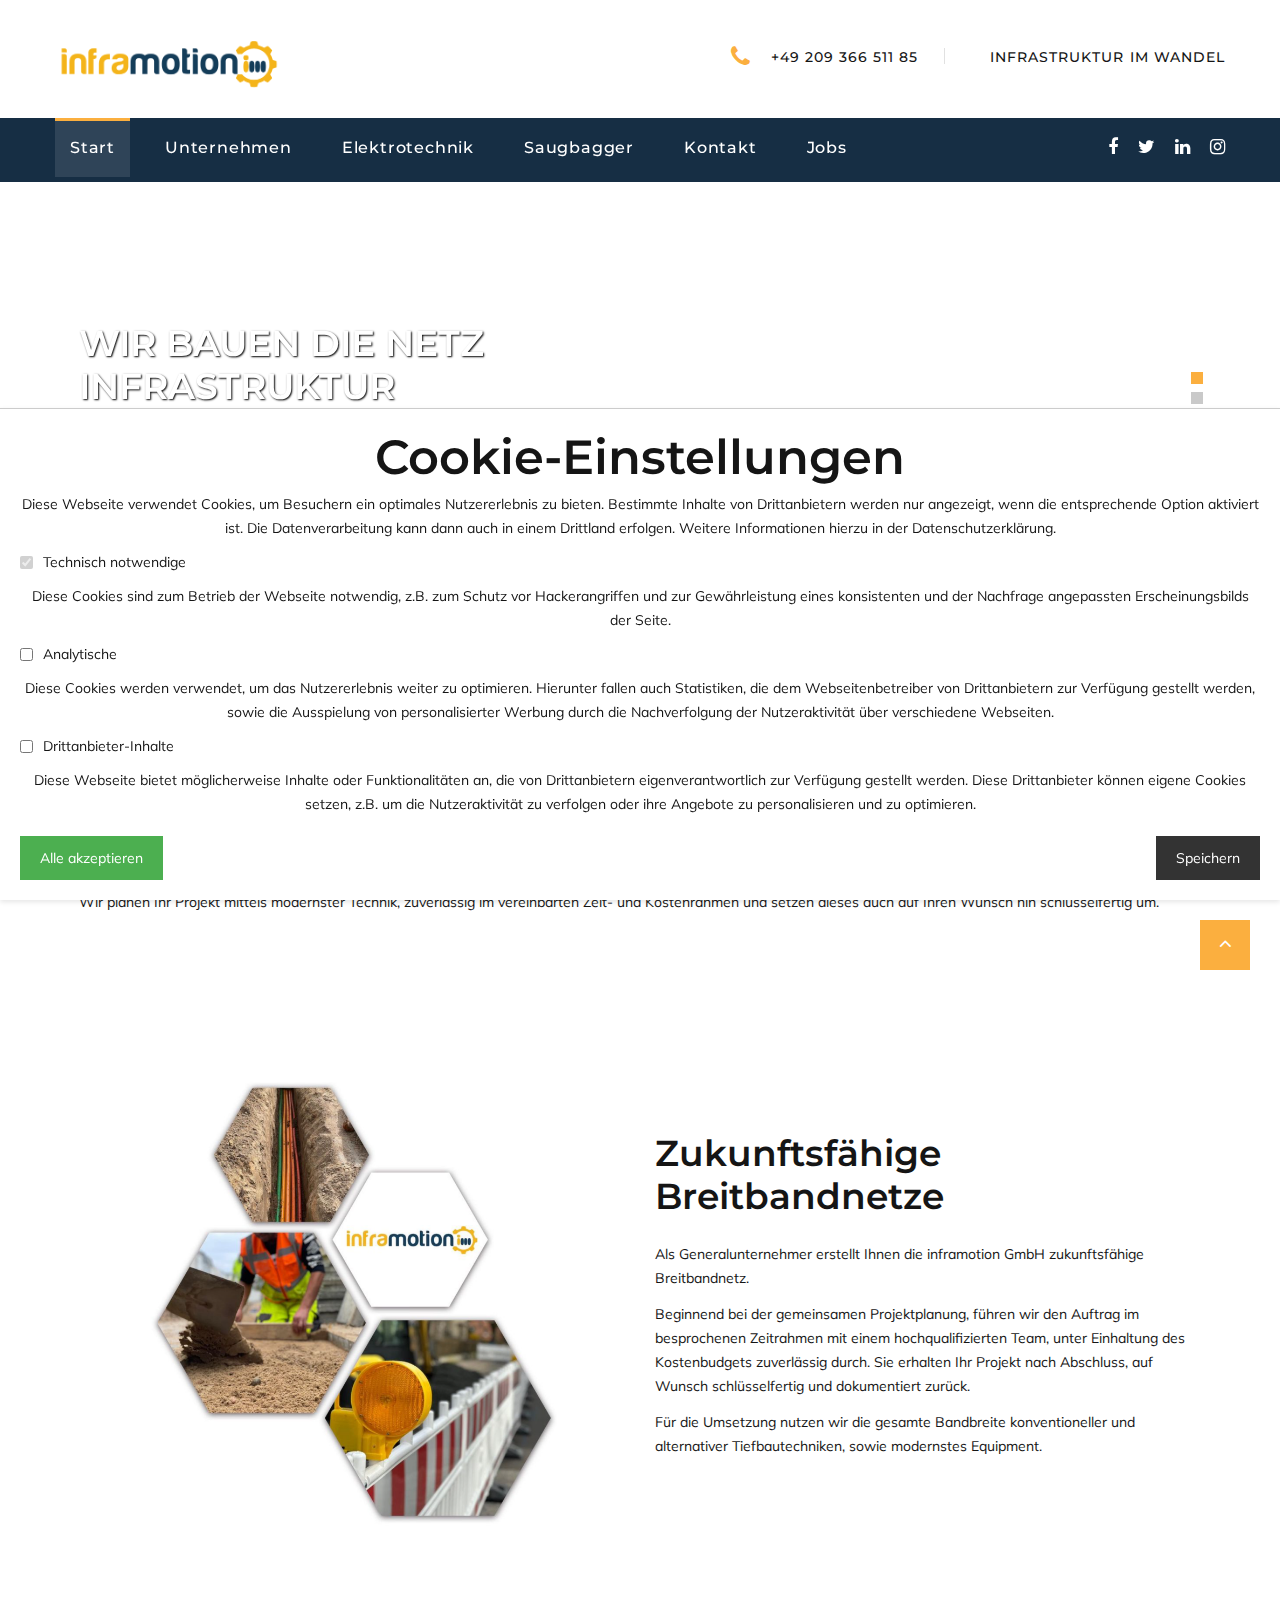
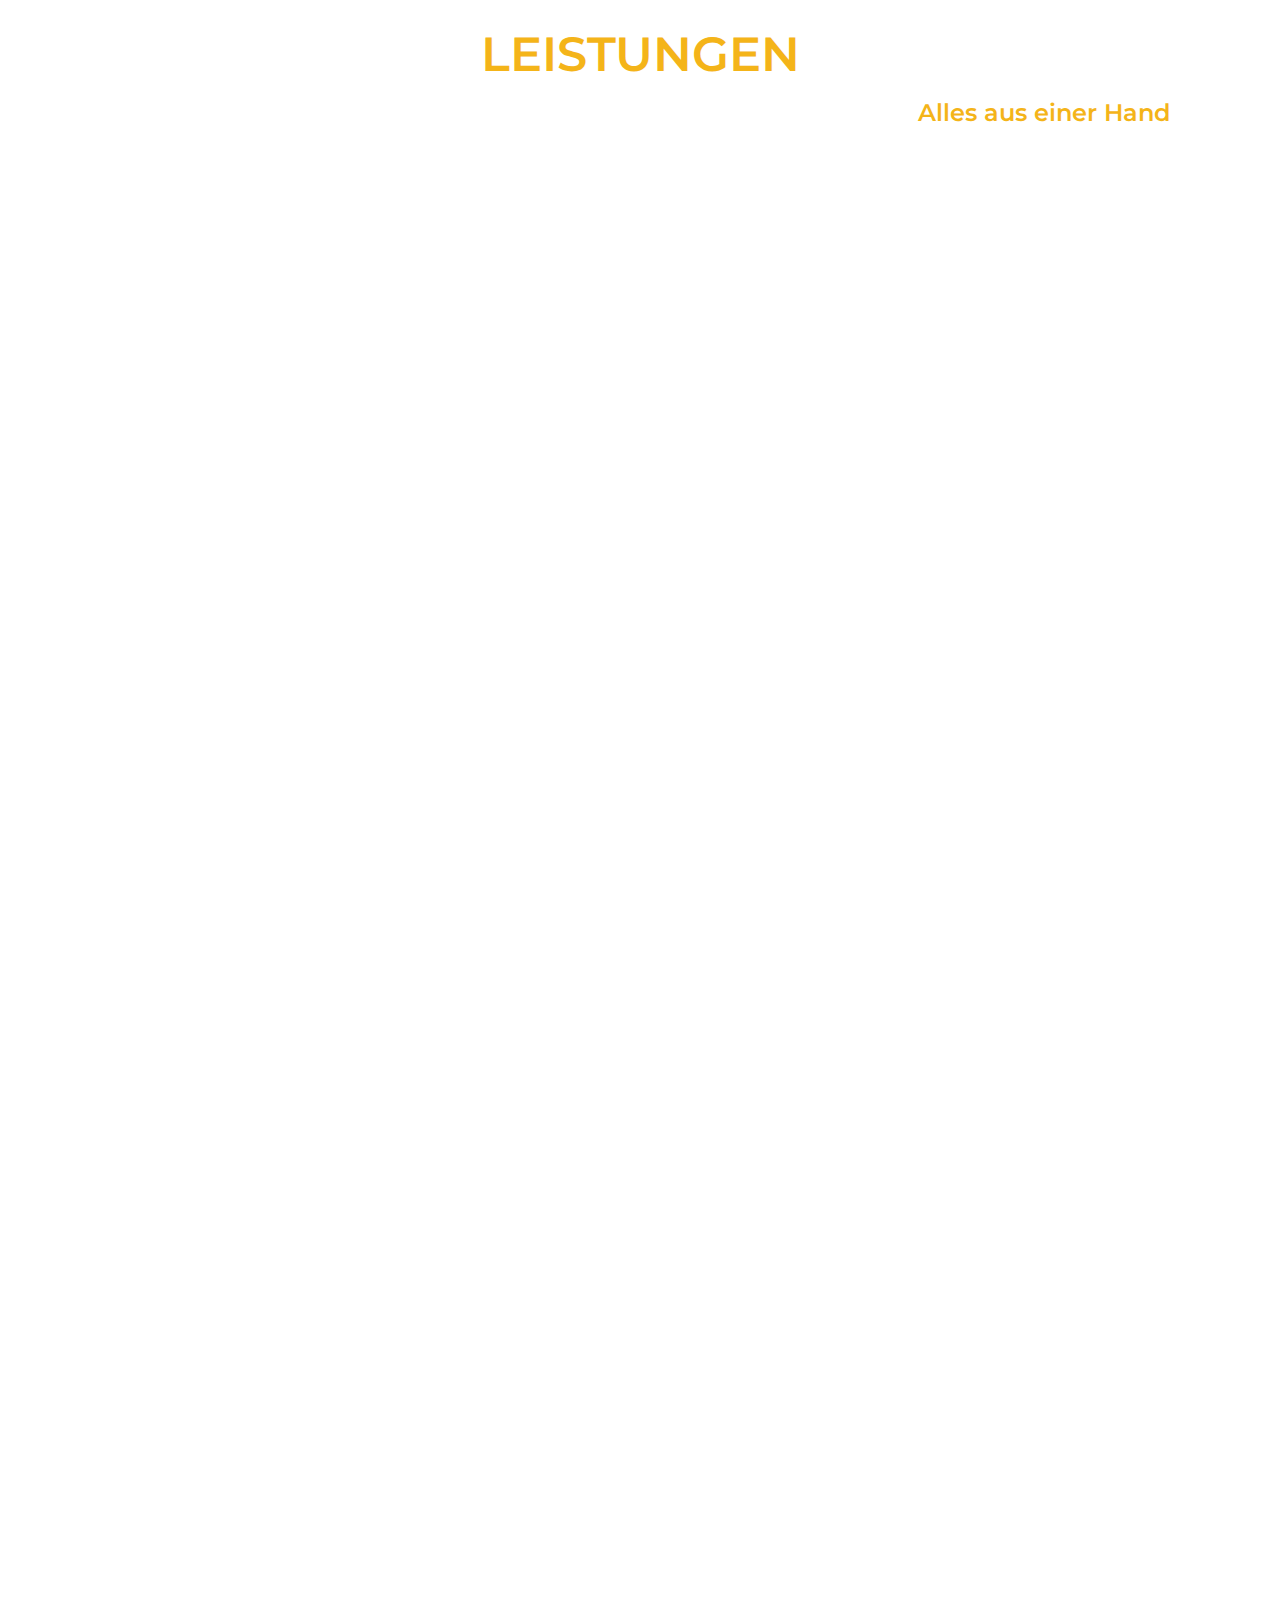
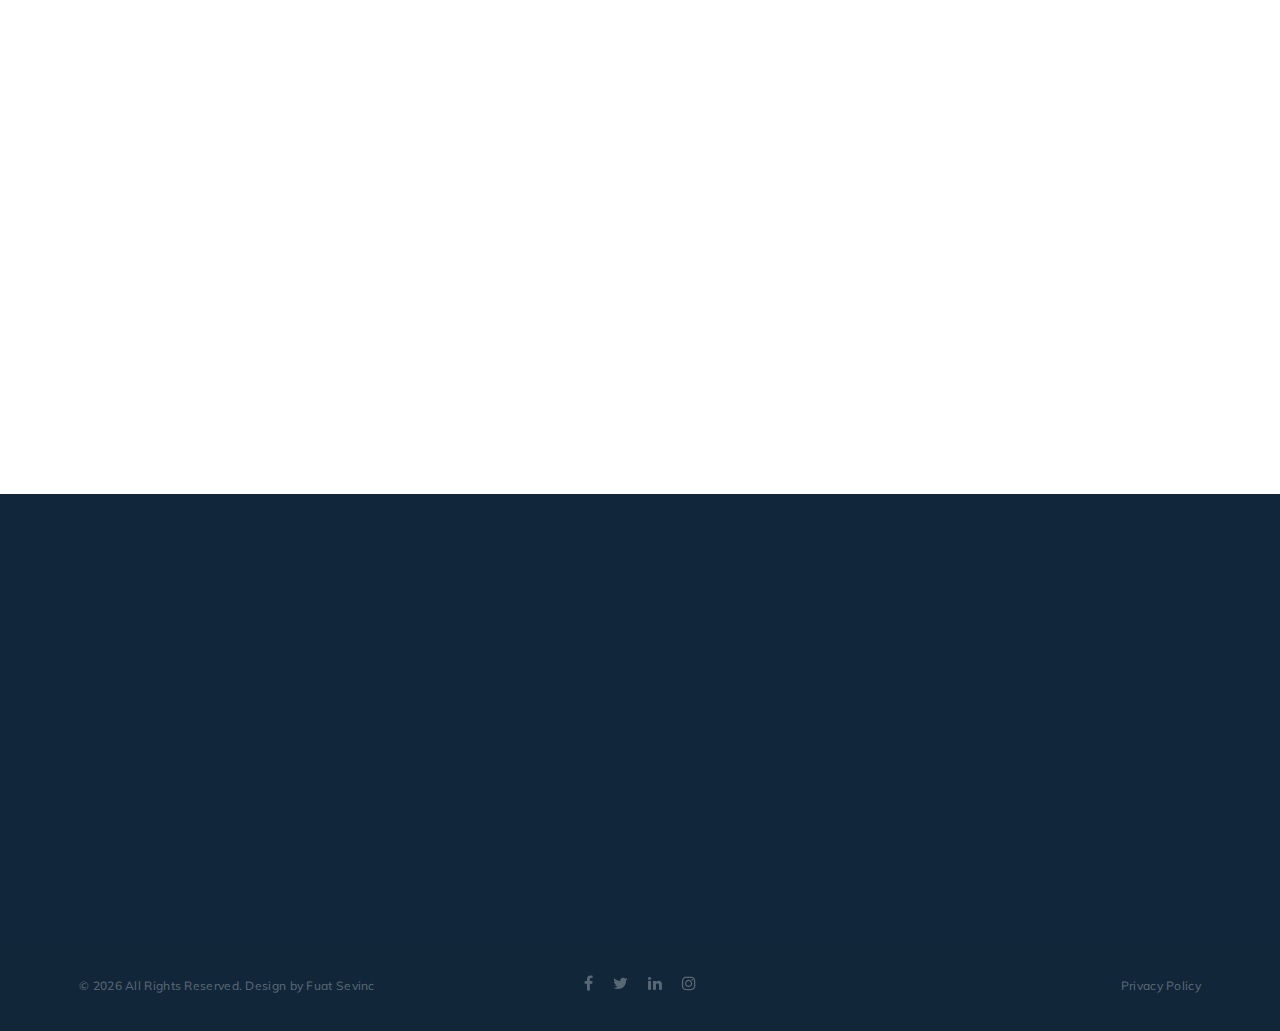
==== index.html @ e24a1086 "update" ====
<!DOCTYPE html>
<html class="wide wow-animation" lang="de">

<head>
  <title>Inframotion GmbH - Netz-Infrastruktur Projekte</title>
  <meta name="description" content="Die inframotion GmbH ist Ihr Generalunternehmer für bundesweite Netz-Infrastruktur Projekte. Wir bieten umfassende Turn-Key-Dienstleistungen an.">
  <meta name="format-detection" content="telephone=no">
  <meta name="viewport" content="width=device-width, height=device-height, initial-scale=1.0, maximum-scale=1.0, user-scalable=0">
  <meta http-equiv="X-UA-Compatible" content="IE=edge">
  <meta charset="utf-8">
  <link rel="icon" href="images/favicon.ico" type="image/x-icon">
  <!-- Stylesheets-->
  <link rel="stylesheet" type="text/css" href="//fonts.googleapis.com/css?family=Montserrat:400,500,600,700%7CPoppins:400%7CTeko:300,400">
  <link rel="stylesheet" href="css/bootstrap.css">
  <link rel="stylesheet" href="css/fonts.css">
  <link rel="stylesheet" href="css/style.css">
  <link rel="stylesheet" href="https://cdnjs.cloudflare.com/ajax/libs/animate.css/4.1.1/animate.min.css">
  <link rel="stylesheet" href="https://fonts.googleapis.com/css2?family=Mulish:wght@400;700&display=swap">
  <script src="https://code.jquery.com/jquery-3.6.0.min.js"></script>
  <script src="js/core.min.js"></script>
  <script src="js/script.js"></script>
  <link rel="canonical" href="https://www.inframotion.de">
  <style>
    body {
        font-family: 'Mulish', sans-serif;
    }

    .cookie-popup {
        position: fixed;
        bottom: 0;
        left: 0;
        right: 0;
        background: #fff;
        border-top: 1px solid #ccc;
        padding: 20px;
        box-shadow: 0 2px 5px rgba(0, 0, 0, 0.1);
        z-index: 1000;
    }

    .cookie-popup h2 {
        margin-top: 0;
    }

    .cookie-popup p {
        margin: 5px 0;
    }

    .cookie-popup label {
        display: flex;
        align-items: center;
        margin: 10px 0;
    }

    .cookie-popup label input {
        margin-right: 10px;
    }

    .cookie-popup .buttons {
        display: flex;
        justify-content: space-between;
        margin-top: 20px;
    }

    .cookie-popup button {
        padding: 10px 20px;
        border: none;
        background: #333;
        color: #fff;
        cursor: pointer;
    }

    .cookie-popup button.accept {
        background: #4CAF50;
    }
</style>

</head>

<body>
  <div class="preloader">
    <div class="preloader-body">
      <div class="cssload-container">
        <div class="cssload-speeding-wheel"></div>
      </div>
      <p>Loading...</p>
    </div>
  </div>
  <div class="page">
    <!-- Page Header-->
    <header class="section page-header">
      <!-- RD Navbar-->
      <div class="rd-navbar-wrap">
        <nav class="rd-navbar rd-navbar-corporate" data-layout="rd-navbar-fixed" data-sm-layout="rd-navbar-fixed" data-md-layout="rd-navbar-fixed" data-md-device-layout="rd-navbar-fixed" data-lg-layout="rd-navbar-static" data-lg-device-layout="rd-navbar-fixed" data-xl-layout="rd-navbar-static" data-xl-device-layout="rd-navbar-static" data-xxl-layout="rd-navbar-static" data-xxl-device-layout="rd-navbar-static" data-lg-stick-up-offset="46px" data-xl-stick-up-offset="46px" data-xxl-stick-up-offset="106px" data-lg-stick-up="true" data-xl-stick-up="true" data-xxl-stick-up="true">
          <div class="rd-navbar-collapse-toggle rd-navbar-fixed-element-1" data-rd-navbar-toggle=".rd-navbar-collapse"><span></span></div>
          <div class="rd-navbar-aside-outer">
            <div class="rd-navbar-aside">
              <!-- RD Navbar Panel-->
              <div class="rd-navbar-panel">
                <!-- RD Navbar Toggle-->
                <button class="rd-navbar-toggle" data-rd-navbar-toggle=".rd-navbar-nav-wrap"><span></span></button>
                <!-- RD Navbar Brand-->
                <div class="rd-navbar-brand">
                  <!--Brand--><a class="brand" href="index.html"><img src="images/inframotion_logo_4000_png.png" alt="Inframotion Logo" width="225" height="18"></a>
                </div>
              </div>
              <div class="rd-navbar-aside-right rd-navbar-collapse">
                <ul class="rd-navbar-corporate-contacts">
                  <li>
                    <div class="unit unit-spacing-xs">
                      <div class="unit-left"><span class="icon fa fa-phone"></span></div>
                      <div class="unit-body"><a class="link-phone" href="tel:+4920936651185">+49 209 366 511 85</a></div>
                    </div>
                  </li>
                  <li>
                    <div class="unit unit-spacing-xs">
                      <div class="unit-left"><span class="icon fa fa-fort"></span></div>
                      <div class="unit-body"><a class="link-phone" href="saugbagger.html">Infrastruktur im Wandel</a></div>
                    </div>
                  </li>
                </ul>
              </div>
            </div>
          </div>
          <div class="rd-navbar-main-outer">
            <div class="rd-navbar-main">
              <div class="rd-navbar-nav-wrap">
                <ul class="list-inline list-inline-md rd-navbar-corporate-list-social">
                  <li><a class="icon fa fa-facebook" target="_blank" href="https://www.facebook.com/profile.php?id=100091347528206"></a></li>
                  <li><a class="icon fa fa-twitter" target="_blank" href="https://twitter.com/GmbhInframotion"></a></li>
                  <li><a class="icon fa fa-linkedin" target="_blank" href="https://www.linkedin.com/company/100840375/admin/feed/posts/"></a></li>
                  <li><a class="icon fa fa-instagram" target="_blank" href="https://www.instagram.com/inframotiongmbh/"></a></li>
                </ul>
                <!-- RD Navbar Nav-->
                <ul class="rd-navbar-nav">
                  <li class="rd-nav-item active"><a class="rd-nav-link" href="index.html">Start</a></li>
                  <li class="rd-nav-item"><a class="rd-nav-link" href="about.html">Unternehmen</a></li>
                  <li class="rd-nav-item"><a class="rd-nav-link" href="elektrotechnik.html">Elektrotechnik</a></li>
                  <li class="rd-nav-item"><a class="rd-nav-link" href="saugbagger.html">Saugbagger</a></li>
                  <li class="rd-nav-item"><a class="rd-nav-link" href="kontakt.html">Kontakt</a></li>
                  <li class="rd-nav-item"><a class="rd-nav-link" href="jobs.html">Jobs</a></li>
                </ul>
              </div>
            </div>
          </div>
        </nav>
      </div>
    </header>

    <!-- Swiper-->
    <section class="section swiper-container swiper-slider swiper-slider-corporate swiper-pagination-style-2" data-loop="true" data-autoplay="5000" data-simulate-touch="true" data-nav="false" data-direction="vertical">
      <div class="swiper-wrapper text-left">
        <div class="swiper-slide context-dark">
          <video autoplay muted loop playsinline class="background-video">
            <source src="images/infra.mp4" type="video/mp4">
            Tarayıcınız video etiketini desteklemiyor.
          </video>
          <div class="swiper-slide-caption section-md">
            <div class="container">
              <div class="row">
                <div class="col-md-10">
                  <h3 class="text-uppercase" data-caption-animate="fadeInRight" data-caption-delay="0">WIR BAUEN DIE NETZ</h3>
                  <h3 class="text-uppercase" data-caption-animate="fadeInRight" data-caption-delay="0">INFRASTRUKTUR</h3>
                  <h3 class="text-uppercase" data-caption-animate="fadeInRight" data-caption-delay="0">DER ZUKUNFT</h3>
                  <h3 class="oh font-weight-light" data-caption-animate="slideInUp" data-caption-delay="100">
                    <span>von der Planung</span><span class="font-weight-bold"> bis zur Fertigstellung</span>
                  </h3>
                </div>
              </div>
            </div>
          </div>
        </div>
        <div class="swiper-slide context-dark" data-slide-bg="images/infraslide2.jpg">
          <div class="swiper-slide-caption section-md">
            <div class="container">
              <div class="row">
                <div class="col-md-10">
                  <h3 class="text-uppercase" data-caption-animate="fadeInRight" data-caption-delay="0">ZUKUNFTSFÄHIGE</h3>
                  <h3 class="text-uppercase" data-caption-animate="fadeInRight" data-caption-delay="0">BREITBANDNETZE</h3>
                  <h4 class="oh font-weight-light" data-caption-animate="slideInUp" data-caption-delay="100"><span>alles aus</span><span class="font-weight-bold"> einer Hand</span></h4>
                </div>
              </div>
            </div>
          </div>
        </div>
        <div class="swiper-slide context-dark" data-slide-bg="images/infraslide3.jpg">
          <div class="swiper-slide-caption section-md">
            <div class="container">
              <div class="row">
                <div class="col-md-10">
                  <h3 class="text-uppercase" data-caption-animate="fadeInRight" data-caption-delay="0">E MOBILITÄT</h3>
                  <h3 class="text-uppercase" data-caption-animate="fadeInRight" data-caption-delay="0">DER WEG IN DIE</h3>
                  <h3 class="text-uppercase" data-caption-animate="fadeInRight" data-caption-delay="0">"GRÜNE ZUKUNFT"</h3>
                  <h3 class="oh font-weight-light" data-caption-animate="slideInUp" data-caption-delay="100"><span>wir sind</span><span class="font-weight-bold"> auch dabei</span></h3>
                </div>
              </div>
            </div>
          </div>
        </div>
        <div class="swiper-slide context-dark" data-slide-bg="images/infraslide4.jpg">
          <div class="swiper-slide-caption section-md">
            <div class="container">
              <div class="row">
                <div class="col-md-10">
                  <h3 class="text-uppercase" data-caption-animate="fadeInRight" data-caption-delay="0">WIR BAUEN MIT</h3>
                  <h3 class="text-uppercase" data-caption-animate="fadeInRight" data-caption-delay="0">HERZ UND VERSTAND</h3>
                </div>
              </div>
            </div>
          </div>
        </div>
      </div>
      <!-- Swiper Pagination-->
      <div class="swiper-pagination"></div>
    </section>
    <br>

    
    <!-- Discover New Horizons-->
    <section class="section section-sm section-first bg-default text-md-left">
      <div class="container">
        <div class="oh-desktop">
          <center>
            <h2 class="animate__animated animate__fadeInRight" data-caption-delay="0">Willkommen bei inframotion GmbH</h2>
          </center>
          <p class="animate__animated animate__slideInUp" data-caption-delay="100">Die inframotion GmbH ist Ihr Generalunternehmer für bundesweite Netz-Infrastruktur Projekte. Als Partner von Energieversorgern, Netzprovidern, Industrieunternehmen und öffentlichen Auftraggebern bieten wir umfassende Turn-Key- Dienstleistungen an.</p>
          <p class="animate__animated animate__slideInUp" data-caption-delay="200">Wir planen Ihr Projekt mittels modernster Technik, zuverlässig im vereinbarten Zeit- und Kostenrahmen und setzen dieses auch auf Ihren Wunsch hin schlüsselfertig um.</p>
        </div>
      </div>
    </section>

    <div class="cookie-popup" id="cookiePopup">
      <h2>Cookie-Einstellungen</h2>
      <p>Diese Webseite verwendet Cookies, um Besuchern ein optimales Nutzererlebnis zu bieten. Bestimmte Inhalte von Drittanbietern werden nur angezeigt, wenn die entsprechende Option aktiviert ist. Die Datenverarbeitung kann dann auch in einem Drittland erfolgen. Weitere Informationen hierzu in der Datenschutzerklärung.</p>
      <label>
          <input type="checkbox" id="necessaryCookies" checked disabled>
          Technisch notwendige
      </label>
      <p>Diese Cookies sind zum Betrieb der Webseite notwendig, z.B. zum Schutz vor Hackerangriffen und zur Gewährleistung eines konsistenten und der Nachfrage angepassten Erscheinungsbilds der Seite.</p>
      <label>
          <input type="checkbox" id="analyticalCookies">
          Analytische
      </label>
      <p>Diese Cookies werden verwendet, um das Nutzererlebnis weiter zu optimieren. Hierunter fallen auch Statistiken, die dem Webseitenbetreiber von Drittanbietern zur Verfügung gestellt werden, sowie die Ausspielung von personalisierter Werbung durch die Nachverfolgung der Nutzeraktivität über verschiedene Webseiten.</p>
      <label>
          <input type="checkbox" id="thirdPartyCookies">
          Drittanbieter-Inhalte
      </label>
      <p>Diese Webseite bietet möglicherweise Inhalte oder Funktionalitäten an, die von Drittanbietern eigenverantwortlich zur Verfügung gestellt werden. Diese Drittanbieter können eigene Cookies setzen, z.B. um die Nutzeraktivität zu verfolgen oder ihre Angebote zu personalisieren und zu optimieren.</p>
      <div class="buttons">
          <button class="accept" onclick="acceptCookies()">Alle akzeptieren</button>
          <button onclick="saveSettings()">Speichern</button>
      </div>
  </div>

  <script>
      function acceptCookies() {
          document.getElementById('analyticalCookies').checked = true;
          document.getElementById('thirdPartyCookies').checked = true;
          saveSettings();
      }

      function saveSettings() {
          const analytical = document.getElementById('analyticalCookies').checked;
          const thirdParty = document.getElementById('thirdPartyCookies').checked;

          localStorage.setItem('cookieSettings', JSON.stringify({ analytical, thirdParty }));

          document.getElementById('cookiePopup').style.display = 'none';
      }

      window.onload = function () {
          const settings = JSON.parse(localStorage.getItem('cookieSettings'));
          if (settings) {
              if (settings.analytical) document.getElementById('analyticalCookies').checked = true;
              if (settings.thirdParty) document.getElementById('thirdPartyCookies').checked = true;
              document.getElementById('cookiePopup').style.display = 'none';
          }
      }
  </script>
    <!-- JavaScript for animations -->
    <script>
      $(document).ready(function() {
        $('[data-caption-delay]').each(function() {
          var $this = $(this);
          var delay = $this.data('caption-delay');
          setTimeout(function() {
            $this.addClass('animate__animated ' + $this.data('animation'));
          }, delay);
        });
      });
    </script>

    <!-- Why choose us-->
    <section class="section section-sm section-first bg-default text-md-left">
      <div class="container">
        <div class="row row-50 justify-content-center align-items-xl-center">
          <div class="col-md-10 col-lg-5 col-xl-6">
            <img src="images/infraaltigen.jpg" alt="Zukunftsfähige Breitbandnetze" width="640" height="640" class="img-fluid" data-caption-animate="fadeInRight" data-caption-delay="0">
          </div>
          <div class="col-md-10 col-lg-7 col-xl-6">
            <h3 class="animate__animated animate__fadeInRight" data-caption-delay="0">Zukunftsfähige Breitbandnetze</h3>
            <!-- Bootstrap tabs-->
            <div class="tabs-custom tabs-horizontal tabs-line" id="tabs-4">
              <!-- Tab panes-->
              <div class="tab-content">
                <div class="tab-pane fade show active" id="tabs-4-1">
                  <p class="animate__animated animate__slideInUp" data-caption-delay="100">Als Generalunternehmer erstellt Ihnen die inframotion GmbH zukunftsfähige Breitbandnetz.</p>
                  <p class="animate__animated animate__slideInUp" data-caption-delay="100">Beginnend bei der gemeinsamen Projektplanung, führen wir den Auftrag im besprochenen Zeitrahmen mit einem hochqualifizierten Team, unter Einhaltung des Kostenbudgets zuverlässig durch. Sie erhalten Ihr Projekt nach Abschluss, auf Wunsch schlüsselfertig und dokumentiert zurück.</p>
                  <p class="animate__animated animate__slideInUp" data-caption-delay="100">Für die Umsetzung nutzen wir die gesamte Bandbreite konventioneller und alternativer Tiefbautechniken, sowie modernstes Equipment.</p>
                </div>
              </div>
            </div>
          </div>
        </div>
      </div>
    </section>

    <section class="leistungen-section animate__animated animate__fadeInRight">
      <div class="container">
        <h2 class="animate__animated animate__fadeInRight" data-caption-delay="0" style="color: #F4B419;">LEISTUNGEN</h2>
        <div class="col">
          <div class="p-3 bg-light text-md-right">
            <h4 style="color: #F4B419;" class="animate__animated animate__fadeInRight" data-caption-delay="0">Alles aus einer Hand</h4>
          </div>
        </div>
        <div class="leistungen-grid">
          <div class="leistungen-item" style="background-image: url('images/ofis2.jpg');">
            <div class="overlay">
              <h2 style="color: aliceblue;">Projektierung und Planung</h2>
              <p>Jedem erfolgreichen Projekt liegt eine sorgfältige und realistische Planung zu Grunde. Auf Wunsch erstellen wir diese für Sie und begleiten im Anschluss die Ausführung.</p>
            </div>
          </div>
          <div class="leistungen-item" style="background-image: url('images/inframotion_tiefbau.jpg');">
            <div class="overlay">
              <h2 style="color: aliceblue;">Tiefbau</h2>
              <p>Für die Umsetzung nutzen wir die gesamte Bandbreite konventioneller, alternativer Tiefbautechniken und verwenden modernstes Equipment.</p>
            </div>
          </div>
          <div class="leistungen-item" style="background-image: url('images/inframotion_baumontage.jpg');">
            <div class="overlay">
              <h2 style="color: aliceblue;">Montage</h2>
              <p>Wir bieten Ihnen das gesamte Spektrum der Glasfaser- und Elektromontage über alle Netzebenen an.</p>
            </div>
          </div>
          <div class="leistungen-item" style="background-image: url('images/ofis.jpg');">
            <div class="overlay">
              <h2 style="color: aliceblue;">Dokumentation</h2>
              <p>Wir betreuen unsere Auftraggeber allumfassend, von der Projektierung bis hin zur Bauausführung und Dokumentation.</p>
            </div>
          </div>
          <div class="leistungen-item" style="background-image: url('images/inframotion_eteknik.jpg');">
            <div class="overlay">
              <h2 style="color: aliceblue;">e-Technik</h2>
              <p>Wir sind Ihr Partner für innovative Lösungen in der Elektrotechnik.</p>
            </div>
          </div>
          <div class="leistungen-item" style="background-image: url('images/inframotion_Sauger.jpg');">
            <div class="overlay">
              <h2 style="color: aliceblue;">Saugbagger</h2>
              <p>Wir arbeiten mit Saugbaggern, die moderne Techniken einsetzen, um die Umwelt zu schützen und Bäume zu erhalten.</p>
            </div>
          </div>
        </div>
      </div>
    </section>

    <!-- Page Footer-->
    <footer class="section footer-corporate context-dark">
      <div class="footer-corporate-inset">
        <div class="container">
          <div class="row row-40 justify-content-lg-between">
            <div class="col-sm-6 col-md-12 col-lg-3 col-xl-4">
              <div class="oh-desktop">
                <div class="wow slideInRight" data-wow-delay="0s">
                  <a class="brand" href="index.html"><img src="images/inframotion_logo_4000_png.png" alt="Inframotion Logo" width="225" height="18"></a>
                  <h6 class="text-spacing-100 text-uppercase">Kontaktieren Sie uns</h6>
                  <ul class="footer-contacts d-inline-block d-sm-block">
                    <li>
                      <div class="unit">
                        <div class="unit-left"><span class="icon fa fa-phone"></span></div>
                        <div class="unit-body"><a class="link-phone" href="tel:+4920936651185">+49 209 366 511 85</a></div>
                      </div>
                    </li>
                    <li>
                      <div class="unit">
                        <div class="unit-left"><span class="icon fa fa-envelope"></span></div>
                        <div class="unit-body"><a class="link-email" href="mailto:info@inframotion.de">info@inframotion.de</a></div>
                      </div>
                    </li>
                    <li>
                      <div class="unit">
                        <div class="unit-left"><span class="icon fa fa-location-arrow"></span></div>
                        <div class="unit-body"><a class="link-location" target="_blank" href="https://maps.google.com/?q=Munscheidstr.+14+45886+Gelsenkirchen">Munscheidstr. 14 45886 Gelsenkirchen</a></div>
                      </div>
                    </li>
                  </ul>
                </div>
              </div>
            </div>
            <div class="col-sm-11 col-md-7 col-lg-5 col-xl-4">
              <div class="oh-desktop">
                <div class="wow slideInLeft" data-wow-delay="0s">
                  <h6 class="text-spacing-100 text-uppercase"></h6>
                  <ul class="row-6 list-0 list-marked list-marked-md list-marked-secondary list-custom-2">
                    <li><a href="index.html">Start</a></li>
                    <br>
                    <li><a href="about.html">Unternehmen</a></li>
                    <br>
                    <li><a href="elektrotechnik.html">Elektrotechnik</a></li>
                    <br>
                    <li><a href="saugbagger.html">Saugbagger</a></li>
                    <br>
                    <li><a href="kontakt.html">Kontakt</a></li>
                    <br>
                    <li><a href="impressum.html">Impressum</a></li>
                    <br>
                    <li><a href="datenschutz.html">Datenschutz</a></li>
                    <br>
                    <li><a href="jobs.html">Jobs</a></li>
                    <br>
                  </ul>
                </div>
              </div>
            </div>
            <div class="col-sm-6 col-md-5 col-lg-3 col-xl-4">
              <div class="oh-desktop">
                <div class="wow slideInDown" data-wow-delay="0s">
                  
                  

                  
                  
                  

                  <!-- Post Minimal 2-->
                  <article class="post post-minimal-2">
                    <p class="post-minimal-2-title"><a href="#" style="color: aliceblue;">Ausbau der Fernwärme <br><br>Inframotion breitet sich für die Mammut Projekte vor. </a></p>
                    <div class="post-minimal-2-time">
                      <time datetime="2021-12-04">Dezember 04, 2023</time>
                    </div>
                  </article><br>
                  <!-- Post Minimal 2-->
                  <article class="post post-minimal-2">
                    <p class="post-minimal-2-title"><a href="#" style="color: aliceblue;">Straßenbeleuchtung <br><br>Wir erneuern die Straßenbeleuchtungen <br>in HL Lübeck.  </a></p>
                    <div class="post-minimal-2-time">
                      <time datetime="2019-04-06">April 02, 2024</time>
                    </div>
                  </article>
                </div>
              </div>
            </div>
          </div>
        </div>
      </div>
      <div class="footer-corporate-bottom-panel">
        <div class="container">
          <div class="row justify-content-xl-space-between row-10 align-items-md-center">
            <div class="col-sm-6 col-md-4 text-sm-right text-md-center">
              <div>
                <ul class="list-inline list-inline-sm footer-social-list-2">
                  <li><a class="icon fa fa-facebook" target="_blank" href="https://www.facebook.com/profile.php?id=100091347528206"></a></li>
                  <li><a class="icon fa fa-twitter" target="_blank" href="https://twitter.com/GmbhInframotion"></a></li>
                  <li><a class="icon fa fa-linkedin" target="_blank" href="https://www.linkedin.com/company/100840375/admin/feed/posts/"></a></li>
                  <li><a class="icon fa fa-instagram" target="_blank" href="https://www.instagram.com/inframotiongmbh/"></a></li>
                </ul>
              </div>
            </div>
            <div class="col-sm-6 col-md-4 order-sm-first">
              <!-- Rights-->
              <p class="rights"><span>&copy;&nbsp;</span><span class="copyright-year"></span><span>&nbsp;</span>All Rights Reserved. Design by <a href="https://www.fuatsevinc.com">Fuat Sevinc</a></p>
            </div>
            <div class="col-sm-6 col-md-4 text-md-right">
              <p class="rights"><a href="#">Privacy Policy</a></p>
            </div>
          </div>
        </div>
      </div>
    </footer>
  </div>
  <!-- Global Mailform Output-->
  <div class="snackbars" id="form-output-global"></div>
  <!-- Javascript-->
  <script src="js/core.min.js"></script>
  <script src="js/script.js"></script>
  <script>
    document.addEventListener('DOMContentLoaded', function () {
      const items = document.querySelectorAll('.leistungen-item');
      const observerOptions = {
        root: null,
        rootMargin: '0px',
        threshold: 0.1
      };

      const observer = new IntersectionObserver((entries, observer) => {
        entries.forEach(entry => {
          if (entry.isIntersecting) {
            entry.target.classList.add(entry.target.dataset.animation);
            observer.unobserve(entry.target);
          }
        });
      }, observerOptions);

      items.forEach((item, index) => {
        if (index % 2 === 0) {
          item.dataset.animation = 'animate-left';
          item.style.transform = 'translateX(-50px)';
        } else {
          item.dataset.animation = 'animate-right';
          item.style.transform = 'translateX(50px)';
        }
        observer.observe(item);
      });
    });
  </script>
</body>

</html>
---- css/fonts.css ----
/*
*
* Fonts
*//*
*
* Font Awesome Icons 4.7.0
* --------------------------------------------------
*/@font-face {	font-family: 'FontAwesome';	src: url("../fonts/fontawesome-webfont.eot?v=4.7.0");	src: url("../fonts/fontawesome-webfont.eot?#iefix&v=4.7.0") format("embedded-opentype"), url("../fonts/fontawesome-webfont.woff2?v=4.7.0") format("woff2"), url("../fonts/fontawesome-webfont.woff?v=4.7.0") format("woff"), url("../fonts/fontawesome-webfont.ttf?v=4.7.0") format("truetype"), url("../fonts/fontawesome-webfont.svg?v=4.7.0#fontawesomeregular") format("svg");	font-weight: normal;	font-style: normal;}.fa {	display: inline-block;	font-family: 'FontAwesome';	font-size: inherit;	text-rendering: auto;	-webkit-font-smoothing: antialiased;	-moz-osx-font-smoothing: grayscale;}[class*='fa-']:before {	font-weight: 400;	font-family: 'FontAwesome';}/* makes the font 33% larger relative to the icon container */.fa-lg {	font-size: 1.33333333em;	line-height: 0.75em;	vertical-align: -15%;}.fa-2x {	font-size: 2em;}.fa-3x {	font-size: 3em;}.fa-4x {	font-size: 4em;}.fa-5x {	font-size: 5em;}.fa-fw {	width: 1.28571429em;	text-align: center;}.fa-ul {	padding-left: 0;	margin-left: 2.14285714em;	list-style-type: none;}.fa-ul > li {	position: relative;}.fa-li {	position: absolute;	left: -2.14285714em;	width: 2.14285714em;	top: 0.14285714em;	text-align: center;}.fa-li.fa-lg {	left: -1.85714286em;}.fa-border {	padding: .2em .25em .15em;	border: solid 0.08em #eeeeee;	border-radius: .1em;}.fa-pull-left {	float: left;}.fa-pull-right {	float: right;}.fa.fa-pull-left {	margin-right: .3em;}.fa.fa-pull-right {	margin-left: .3em;}/* Deprecated as of 4.4.0 */.pull-right {	float: right;}.pull-left {	float: left;}.fa.pull-left {	margin-right: .3em;}.fa.pull-right {	margin-left: .3em;}.fa-spin {	-webkit-animation: fa-spin 2s infinite linear;	animation: fa-spin 2s infinite linear;}.fa-pulse {	-webkit-animation: fa-spin 1s infinite steps(8);	animation: fa-spin 1s infinite steps(8);}@-webkit-keyframes fa-spin {	0% {		-webkit-transform: rotate(0deg);		transform: rotate(0deg);	}	100% {		-webkit-transform: rotate(359deg);		transform: rotate(359deg);	}}@keyframes fa-spin {	0% {		-webkit-transform: rotate(0deg);		transform: rotate(0deg);	}	100% {		-webkit-transform: rotate(359deg);		transform: rotate(359deg);	}}.fa-rotate-90 {	-ms-filter: "progid:DXImageTransform.Microsoft.BasicImage(rotation=1)";	-webkit-transform: rotate(90deg);	-ms-transform: rotate(90deg);	transform: rotate(90deg);}.fa-rotate-180 {	-ms-filter: "progid:DXImageTransform.Microsoft.BasicImage(rotation=2)";	-webkit-transform: rotate(180deg);	-ms-transform: rotate(180deg);	transform: rotate(180deg);}.fa-rotate-270 {	-ms-filter: "progid:DXImageTransform.Microsoft.BasicImage(rotation=3)";	-webkit-transform: rotate(270deg);	-ms-transform: rotate(270deg);	transform: rotate(270deg);}.fa-flip-horizontal {	-ms-filter: "progid:DXImageTransform.Microsoft.BasicImage(rotation=0, mirror=1)";	-webkit-transform: scale(-1, 1);	-ms-transform: scale(-1, 1);	transform: scale(-1, 1);}.fa-flip-vertical {	-ms-filter: "progid:DXImageTransform.Microsoft.BasicImage(rotation=2, mirror=1)";	-webkit-transform: scale(1, -1);	-ms-transform: scale(1, -1);	transform: scale(1, -1);}:root .fa-rotate-90,:root .fa-rotate-180,:root .fa-rotate-270,:root .fa-flip-horizontal,:root .fa-flip-vertical {	filter: none;}.fa-stack {	position: relative;	display: inline-block;	width: 2em;	height: 2em;	line-height: 2em;	vertical-align: middle;}.fa-stack-1x,.fa-stack-2x {	position: absolute;	left: 0;	width: 100%;	text-align: center;}.fa-stack-1x {	line-height: inherit;}.fa-stack-2x {	font-size: 2em;}.fa-inverse {	color: #ffffff;}/* Font Awesome uses the Unicode Private Use Area (PUA) to ensure screen
   readers do not read off random characters that represent icons */.fa-glass:before {	content: "\f000";}.fa-music:before {	content: "\f001";}.fa-search:before {	content: "\f002";}.fa-envelope-o:before {	content: "\f003";}.fa-heart:before {	content: "\f004";}.fa-star:before {	content: "\f005";}.fa-star-o:before {	content: "\f006";}.fa-user:before {	content: "\f007";}.fa-film:before {	content: "\f008";}.fa-th-large:before {	content: "\f009";}.fa-th:before {	content: "\f00a";}.fa-th-list:before {	content: "\f00b";}.fa-check:before {	content: "\f00c";}.fa-remove:before,.fa-close:before,.fa-times:before {	content: "\f00d";}.fa-search-plus:before {	content: "\f00e";}.fa-search-minus:before {	content: "\f010";}.fa-power-off:before {	content: "\f011";}.fa-signal:before {	content: "\f012";}.fa-gear:before,.fa-cog:before {	content: "\f013";}.fa-trash-o:before {	content: "\f014";}.fa-home:before {	content: "\f015";}.fa-file-o:before {	content: "\f016";}.fa-clock-o:before {	content: "\f017";}.fa-road:before {	content: "\f018";}.fa-download:before {	content: "\f019";}.fa-arrow-circle-o-down:before {	content: "\f01a";}.fa-arrow-circle-o-up:before {	content: "\f01b";}.fa-inbox:before {	content: "\f01c";}.fa-play-circle-o:before {	content: "\f01d";}.fa-rotate-right:before,.fa-repeat:before {	content: "\f01e";}.fa-refresh:before {	content: "\f021";}.fa-list-alt:before {	content: "\f022";}.fa-lock:before {	content: "\f023";}.fa-flag:before {	content: "\f024";}.fa-headphones:before {	content: "\f025";}.fa-volume-off:before {	content: "\f026";}.fa-volume-down:before {	content: "\f027";}.fa-volume-up:before {	content: "\f028";}.fa-qrcode:before {	content: "\f029";}.fa-barcode:before {	content: "\f02a";}.fa-tag:before {	content: "\f02b";}.fa-tags:before {	content: "\f02c";}.fa-book:before {	content: "\f02d";}.fa-bookmark:before {	content: "\f02e";}.fa-print:before {	content: "\f02f";}.fa-camera:before {	content: "\f030";}.fa-font:before {	content: "\f031";}.fa-bold:before {	content: "\f032";}.fa-italic:before {	content: "\f033";}.fa-text-height:before {	content: "\f034";}.fa-text-width:before {	content: "\f035";}.fa-align-left:before {	content: "\f036";}.fa-align-center:before {	content: "\f037";}.fa-align-right:before {	content: "\f038";}.fa-align-justify:before {	content: "\f039";}.fa-list:before {	content: "\f03a";}.fa-dedent:before,.fa-outdent:before {	content: "\f03b";}.fa-indent:before {	content: "\f03c";}.fa-video-camera:before {	content: "\f03d";}.fa-photo:before,.fa-image:before,.fa-picture-o:before {	content: "\f03e";}.fa-pencil:before {	content: "\f040";}.fa-map-marker:before {	content: "\f041";}.fa-adjust:before {	content: "\f042";}.fa-tint:before {	content: "\f043";}.fa-edit:before,.fa-pencil-square-o:before {	content: "\f044";}.fa-share-square-o:before {	content: "\f045";}.fa-check-square-o:before {	content: "\f046";}.fa-arrows:before {	content: "\f047";}.fa-step-backward:before {	content: "\f048";}.fa-fast-backward:before {	content: "\f049";}.fa-backward:before {	content: "\f04a";}.fa-play:before {	content: "\f04b";}.fa-pause:before {	content: "\f04c";}.fa-stop:before {	content: "\f04d";}.fa-forward:before {	content: "\f04e";}.fa-fast-forward:before {	content: "\f050";}.fa-step-forward:before {	content: "\f051";}.fa-eject:before {	content: "\f052";}.fa-chevron-left:before {	content: "\f053";}.fa-chevron-right:before {	content: "\f054";}.fa-plus-circle:before {	content: "\f055";}.fa-minus-circle:before {	content: "\f056";}.fa-times-circle:before {	content: "\f057";}.fa-check-circle:before {	content: "\f058";}.fa-question-circle:before {	content: "\f059";}.fa-info-circle:before {	content: "\f05a";}.fa-crosshairs:before {	content: "\f05b";}.fa-times-circle-o:before {	content: "\f05c";}.fa-check-circle-o:before {	content: "\f05d";}.fa-ban:before {	content: "\f05e";}.fa-arrow-left:before {	content: "\f060";}.fa-arrow-right:before {	content: "\f061";}.fa-arrow-up:before {	content: "\f062";}.fa-arrow-down:before {	content: "\f063";}.fa-mail-forward:before,.fa-share:before {	content: "\f064";}.fa-expand:before {	content: "\f065";}.fa-compress:before {	content: "\f066";}.fa-plus:before {	content: "\f067";}.fa-minus:before {	content: "\f068";}.fa-asterisk:before {	content: "\f069";}.fa-exclamation-circle:before {	content: "\f06a";}.fa-gift:before {	content: "\f06b";}.fa-leaf:before {	content: "\f06c";}.fa-fire:before {	content: "\f06d";}.fa-eye:before {	content: "\f06e";}.fa-eye-slash:before {	content: "\f070";}.fa-warning:before,.fa-exclamation-triangle:before {	content: "\f071";}.fa-plane:before {	content: "\f072";}.fa-calendar:before {	content: "\f073";}.fa-random:before {	content: "\f074";}.fa-comment:before {	content: "\f075";}.fa-magnet:before {	content: "\f076";}.fa-chevron-up:before {	content: "\f077";}.fa-chevron-down:before {	content: "\f078";}.fa-retweet:before {	content: "\f079";}.fa-shopping-cart:before {	content: "\f07a";}.fa-folder:before {	content: "\f07b";}.fa-folder-open:before {	content: "\f07c";}.fa-arrows-v:before {	content: "\f07d";}.fa-arrows-h:before {	content: "\f07e";}.fa-bar-chart-o:before,.fa-bar-chart:before {	content: "\f080";}.fa-twitter-square:before {	content: "\f081";}.fa-facebook-square:before {	content: "\f082";}.fa-camera-retro:before {	content: "\f083";}.fa-key:before {	content: "\f084";}.fa-gears:before,.fa-cogs:before {	content: "\f085";}.fa-comments:before {	content: "\f086";}.fa-thumbs-o-up:before {	content: "\f087";}.fa-thumbs-o-down:before {	content: "\f088";}.fa-star-half:before {	content: "\f089";}.fa-heart-o:before {	content: "\f08a";}.fa-sign-out:before {	content: "\f08b";}.fa-linkedin-square:before {	content: "\f08c";}.fa-thumb-tack:before {	content: "\f08d";}.fa-external-link:before {	content: "\f08e";}.fa-sign-in:before {	content: "\f090";}.fa-trophy:before {	content: "\f091";}.fa-github-square:before {	content: "\f092";}.fa-upload:before {	content: "\f093";}.fa-lemon-o:before {	content: "\f094";}.fa-phone:before {	content: "\f095";}.fa-square-o:before {	content: "\f096";}.fa-bookmark-o:before {	content: "\f097";}.fa-phone-square:before {	content: "\f098";}.fa-twitter:before {	content: "\f099";}.fa-facebook-f:before,.fa-facebook:before {	content: "\f09a";}.fa-github:before {	content: "\f09b";}.fa-unlock:before {	content: "\f09c";}.fa-credit-card:before {	content: "\f09d";}.fa-feed:before,.fa-rss:before {	content: "\f09e";}.fa-hdd-o:before {	content: "\f0a0";}.fa-bullhorn:before {	content: "\f0a1";}.fa-bell:before {	content: "\f0f3";}.fa-certificate:before {	content: "\f0a3";}.fa-hand-o-right:before {	content: "\f0a4";}.fa-hand-o-left:before {	content: "\f0a5";}.fa-hand-o-up:before {	content: "\f0a6";}.fa-hand-o-down:before {	content: "\f0a7";}.fa-arrow-circle-left:before {	content: "\f0a8";}.fa-arrow-circle-right:before {	content: "\f0a9";}.fa-arrow-circle-up:before {	content: "\f0aa";}.fa-arrow-circle-down:before {	content: "\f0ab";}.fa-globe:before {	content: "\f0ac";}.fa-wrench:before {	content: "\f0ad";}.fa-tasks:before {	content: "\f0ae";}.fa-filter:before {	content: "\f0b0";}.fa-briefcase:before {	content: "\f0b1";}.fa-arrows-alt:before {	content: "\f0b2";}.fa-group:before,.fa-users:before {	content: "\f0c0";}.fa-chain:before,.fa-link:before {	content: "\f0c1";}.fa-cloud:before {	content: "\f0c2";}.fa-flask:before {	content: "\f0c3";}.fa-cut:before,.fa-scissors:before {	content: "\f0c4";}.fa-copy:before,.fa-files-o:before {	content: "\f0c5";}.fa-paperclip:before {	content: "\f0c6";}.fa-save:before,.fa-floppy-o:before {	content: "\f0c7";}.fa-square:before {	content: "\f0c8";}.fa-navicon:before,.fa-reorder:before,.fa-bars:before {	content: "\f0c9";}.fa-list-ul:before {	content: "\f0ca";}.fa-list-ol:before {	content: "\f0cb";}.fa-strikethrough:before {	content: "\f0cc";}.fa-underline:before {	content: "\f0cd";}.fa-table:before {	content: "\f0ce";}.fa-magic:before {	content: "\f0d0";}.fa-truck:before {	content: "\f0d1";}.fa-pinterest:before {	content: "\f0d2";}.fa-pinterest-square:before {	content: "\f0d3";}.fa-google-plus-square:before {	content: "\f0d4";}.fa-google-plus:before {	content: "\f0d5";}.fa-money:before {	content: "\f0d6";}.fa-caret-down:before {	content: "\f0d7";}.fa-caret-up:before {	content: "\f0d8";}.fa-caret-left:before {	content: "\f0d9";}.fa-caret-right:before {	content: "\f0da";}.fa-columns:before {	content: "\f0db";}.fa-unsorted:before,.fa-sort:before {	content: "\f0dc";}.fa-sort-down:before,.fa-sort-desc:before {	content: "\f0dd";}.fa-sort-up:before,.fa-sort-asc:before {	content: "\f0de";}.fa-envelope:before {	content: "\f0e0";}.fa-linkedin:before {	content: "\f0e1";}.fa-rotate-left:before,.fa-undo:before {	content: "\f0e2";}.fa-legal:before,.fa-gavel:before {	content: "\f0e3";}.fa-dashboard:before,.fa-tachometer:before {	content: "\f0e4";}.fa-comment-o:before {	content: "\f0e5";}.fa-comments-o:before {	content: "\f0e6";}.fa-flash:before,.fa-bolt:before {	content: "\f0e7";}.fa-sitemap:before {	content: "\f0e8";}.fa-umbrella:before {	content: "\f0e9";}.fa-paste:before,.fa-clipboard:before {	content: "\f0ea";}.fa-lightbulb-o:before {	content: "\f0eb";}.fa-exchange:before {	content: "\f0ec";}.fa-cloud-download:before {	content: "\f0ed";}.fa-cloud-upload:before {	content: "\f0ee";}.fa-user-md:before {	content: "\f0f0";}.fa-stethoscope:before {	content: "\f0f1";}.fa-suitcase:before {	content: "\f0f2";}.fa-bell-o:before {	content: "\f0a2";}.fa-coffee:before {	content: "\f0f4";}.fa-cutlery:before {	content: "\f0f5";}.fa-file-text-o:before {	content: "\f0f6";}.fa-building-o:before {	content: "\f0f7";}.fa-hospital-o:before {	content: "\f0f8";}.fa-ambulance:before {	content: "\f0f9";}.fa-medkit:before {	content: "\f0fa";}.fa-fighter-jet:before {	content: "\f0fb";}.fa-beer:before {	content: "\f0fc";}.fa-h-square:before {	content: "\f0fd";}.fa-plus-square:before {	content: "\f0fe";}.fa-angle-double-left:before {	content: "\f100";}.fa-angle-double-right:before {	content: "\f101";}.fa-angle-double-up:before {	content: "\f102";}.fa-angle-double-down:before {	content: "\f103";}.fa-angle-left:before {	content: "\f104";}.fa-angle-right:before {	content: "\f105";}.fa-angle-up:before {	content: "\f106";}.fa-angle-down:before {	content: "\f107";}.fa-desktop:before {	content: "\f108";}.fa-laptop:before {	content: "\f109";}.fa-tablet:before {	content: "\f10a";}.fa-mobile-phone:before,.fa-mobile:before {	content: "\f10b";}.fa-circle-o:before {	content: "\f10c";}.fa-quote-left:before {	content: "\f10d";}.fa-quote-right:before {	content: "\f10e";}.fa-spinner:before {	content: "\f110";}.fa-circle:before {	content: "\f111";}.fa-mail-reply:before,.fa-reply:before {	content: "\f112";}.fa-github-alt:before {	content: "\f113";}.fa-folder-o:before {	content: "\f114";}.fa-folder-open-o:before {	content: "\f115";}.fa-smile-o:before {	content: "\f118";}.fa-frown-o:before {	content: "\f119";}.fa-meh-o:before {	content: "\f11a";}.fa-gamepad:before {	content: "\f11b";}.fa-keyboard-o:before {	content: "\f11c";}.fa-flag-o:before {	content: "\f11d";}.fa-flag-checkered:before {	content: "\f11e";}.fa-terminal:before {	content: "\f120";}.fa-code:before {	content: "\f121";}.fa-mail-reply-all:before,.fa-reply-all:before {	content: "\f122";}.fa-star-half-empty:before,.fa-star-half-full:before,.fa-star-half-o:before {	content: "\f123";}.fa-location-arrow:before {	content: "\f124";}.fa-crop:before {	content: "\f125";}.fa-code-fork:before {	content: "\f126";}.fa-unlink:before,.fa-chain-broken:before {	content: "\f127";}.fa-question:before {	content: "\f128";}.fa-info:before {	content: "\f129";}.fa-exclamation:before {	content: "\f12a";}.fa-superscript:before {	content: "\f12b";}.fa-subscript:before {	content: "\f12c";}.fa-eraser:before {	content: "\f12d";}.fa-puzzle-piece:before {	content: "\f12e";}.fa-microphone:before {	content: "\f130";}.fa-microphone-slash:before {	content: "\f131";}.fa-shield:before {	content: "\f132";}.fa-calendar-o:before {	content: "\f133";}.fa-fire-extinguisher:before {	content: "\f134";}.fa-rocket:before {	content: "\f135";}.fa-maxcdn:before {	content: "\f136";}.fa-chevron-circle-left:before {	content: "\f137";}.fa-chevron-circle-right:before {	content: "\f138";}.fa-chevron-circle-up:before {	content: "\f139";}.fa-chevron-circle-down:before {	content: "\f13a";}.fa-html5:before {	content: "\f13b";}.fa-css3:before {	content: "\f13c";}.fa-anchor:before {	content: "\f13d";}.fa-unlock-alt:before {	content: "\f13e";}.fa-bullseye:before {	content: "\f140";}.fa-ellipsis-h:before {	content: "\f141";}.fa-ellipsis-v:before {	content: "\f142";}.fa-rss-square:before {	content: "\f143";}.fa-play-circle:before {	content: "\f144";}.fa-ticket:before {	content: "\f145";}.fa-minus-square:before {	content: "\f146";}.fa-minus-square-o:before {	content: "\f147";}.fa-level-up:before {	content: "\f148";}.fa-level-down:before {	content: "\f149";}.fa-check-square:before {	content: "\f14a";}.fa-pencil-square:before {	content: "\f14b";}.fa-external-link-square:before {	content: "\f14c";}.fa-share-square:before {	content: "\f14d";}.fa-compass:before {	content: "\f14e";}.fa-toggle-down:before,.fa-caret-square-o-down:before {	content: "\f150";}.fa-toggle-up:before,.fa-caret-square-o-up:before {	content: "\f151";}.fa-toggle-right:before,.fa-caret-square-o-right:before {	content: "\f152";}.fa-euro:before,.fa-eur:before {	content: "\f153";}.fa-gbp:before {	content: "\f154";}.fa-dollar:before,.fa-usd:before {	content: "\f155";}.fa-rupee:before,.fa-inr:before {	content: "\f156";}.fa-cny:before,.fa-rmb:before,.fa-yen:before,.fa-jpy:before {	content: "\f157";}.fa-ruble:before,.fa-rouble:before,.fa-rub:before {	content: "\f158";}.fa-won:before,.fa-krw:before {	content: "\f159";}.fa-bitcoin:before,.fa-btc:before {	content: "\f15a";}.fa-file:before {	content: "\f15b";}.fa-file-text:before {	content: "\f15c";}.fa-sort-alpha-asc:before {	content: "\f15d";}.fa-sort-alpha-desc:before {	content: "\f15e";}.fa-sort-amount-asc:before {	content: "\f160";}.fa-sort-amount-desc:before {	content: "\f161";}.fa-sort-numeric-asc:before {	content: "\f162";}.fa-sort-numeric-desc:before {	content: "\f163";}.fa-thumbs-up:before {	content: "\f164";}.fa-thumbs-down:before {	content: "\f165";}.fa-youtube-square:before {	content: "\f166";}.fa-youtube:before {	content: "\f167";}.fa-xing:before {	content: "\f168";}.fa-xing-square:before {	content: "\f169";}.fa-youtube-play:before {	content: "\f16a";}.fa-dropbox:before {	content: "\f16b";}.fa-stack-overflow:before {	content: "\f16c";}.fa-instagram:before {	content: "\f16d";}.fa-flickr:before {	content: "\f16e";}.fa-adn:before {	content: "\f170";}.fa-bitbucket:before {	content: "\f171";}.fa-bitbucket-square:before {	content: "\f172";}.fa-tumblr:before {	content: "\f173";}.fa-tumblr-square:before {	content: "\f174";}.fa-long-arrow-down:before {	content: "\f175";}.fa-long-arrow-up:before {	content: "\f176";}.fa-long-arrow-left:before {	content: "\f177";}.fa-long-arrow-right:before {	content: "\f178";}.fa-apple:before {	content: "\f179";}.fa-windows:before {	content: "\f17a";}.fa-android:before {	content: "\f17b";}.fa-linux:before {	content: "\f17c";}.fa-dribbble:before {	content: "\f17d";}.fa-skype:before {	content: "\f17e";}.fa-foursquare:before {	content: "\f180";}.fa-trello:before {	content: "\f181";}.fa-female:before {	content: "\f182";}.fa-male:before {	content: "\f183";}.fa-gittip:before,.fa-gratipay:before {	content: "\f184";}.fa-sun-o:before {	content: "\f185";}.fa-moon-o:before {	content: "\f186";}.fa-archive:before {	content: "\f187";}.fa-bug:before {	content: "\f188";}.fa-vk:before {	content: "\f189";}.fa-weibo:before {	content: "\f18a";}.fa-renren:before {	content: "\f18b";}.fa-pagelines:before {	content: "\f18c";}.fa-stack-exchange:before {	content: "\f18d";}.fa-arrow-circle-o-right:before {	content: "\f18e";}.fa-arrow-circle-o-left:before {	content: "\f190";}.fa-toggle-left:before,.fa-caret-square-o-left:before {	content: "\f191";}.fa-dot-circle-o:before {	content: "\f192";}.fa-wheelchair:before {	content: "\f193";}.fa-vimeo-square:before {	content: "\f194";}.fa-turkish-lira:before,.fa-try:before {	content: "\f195";}.fa-plus-square-o:before {	content: "\f196";}.fa-space-shuttle:before {	content: "\f197";}.fa-slack:before {	content: "\f198";}.fa-envelope-square:before {	content: "\f199";}.fa-wordpress:before {	content: "\f19a";}.fa-openid:before {	content: "\f19b";}.fa-institution:before,.fa-bank:before,.fa-university:before {	content: "\f19c";}.fa-mortar-board:before,.fa-graduation-cap:before {	content: "\f19d";}.fa-yahoo:before {	content: "\f19e";}.fa-google:before {	content: "\f1a0";}.fa-reddit:before {	content: "\f1a1";}.fa-reddit-square:before {	content: "\f1a2";}.fa-stumbleupon-circle:before {	content: "\f1a3";}.fa-stumbleupon:before {	content: "\f1a4";}.fa-delicious:before {	content: "\f1a5";}.fa-digg:before {	content: "\f1a6";}.fa-pied-piper-pp:before {	content: "\f1a7";}.fa-pied-piper-alt:before {	content: "\f1a8";}.fa-drupal:before {	content: "\f1a9";}.fa-joomla:before {	content: "\f1aa";}.fa-language:before {	content: "\f1ab";}.fa-fax:before {	content: "\f1ac";}.fa-building:before {	content: "\f1ad";}.fa-child:before {	content: "\f1ae";}.fa-paw:before {	content: "\f1b0";}.fa-spoon:before {	content: "\f1b1";}.fa-cube:before {	content: "\f1b2";}.fa-cubes:before {	content: "\f1b3";}.fa-behance:before {	content: "\f1b4";}.fa-behance-square:before {	content: "\f1b5";}.fa-steam:before {	content: "\f1b6";}.fa-steam-square:before {	content: "\f1b7";}.fa-recycle:before {	content: "\f1b8";}.fa-automobile:before,.fa-car:before {	content: "\f1b9";}.fa-cab:before,.fa-taxi:before {	content: "\f1ba";}.fa-tree:before {	content: "\f1bb";}.fa-spotify:before {	content: "\f1bc";}.fa-deviantart:before {	content: "\f1bd";}.fa-soundcloud:before {	content: "\f1be";}.fa-database:before {	content: "\f1c0";}.fa-file-pdf-o:before {	content: "\f1c1";}.fa-file-word-o:before {	content: "\f1c2";}.fa-file-excel-o:before {	content: "\f1c3";}.fa-file-powerpoint-o:before {	content: "\f1c4";}.fa-file-photo-o:before,.fa-file-picture-o:before,.fa-file-image-o:before {	content: "\f1c5";}.fa-file-zip-o:before,.fa-file-archive-o:before {	content: "\f1c6";}.fa-file-sound-o:before,.fa-file-audio-o:before {	content: "\f1c7";}.fa-file-movie-o:before,.fa-file-video-o:before {	content: "\f1c8";}.fa-file-code-o:before {	content: "\f1c9";}.fa-vine:before {	content: "\f1ca";}.fa-codepen:before {	content: "\f1cb";}.fa-jsfiddle:before {	content: "\f1cc";}.fa-life-bouy:before,.fa-life-buoy:before,.fa-life-saver:before,.fa-support:before,.fa-life-ring:before {	content: "\f1cd";}.fa-circle-o-notch:before {	content: "\f1ce";}.fa-ra:before,.fa-resistance:before,.fa-rebel:before {	content: "\f1d0";}.fa-ge:before,.fa-empire:before {	content: "\f1d1";}.fa-git-square:before {	content: "\f1d2";}.fa-git:before {	content: "\f1d3";}.fa-y-combinator-square:before,.fa-yc-square:before,.fa-hacker-news:before {	content: "\f1d4";}.fa-tencent-weibo:before {	content: "\f1d5";}.fa-qq:before {	content: "\f1d6";}.fa-wechat:before,.fa-weixin:before {	content: "\f1d7";}.fa-send:before,.fa-paper-plane:before {	content: "\f1d8";}.fa-send-o:before,.fa-paper-plane-o:before {	content: "\f1d9";}.fa-history:before {	content: "\f1da";}.fa-circle-thin:before {	content: "\f1db";}.fa-header:before {	content: "\f1dc";}.fa-paragraph:before {	content: "\f1dd";}.fa-sliders:before {	content: "\f1de";}.fa-share-alt:before {	content: "\f1e0";}.fa-share-alt-square:before {	content: "\f1e1";}.fa-bomb:before {	content: "\f1e2";}.fa-soccer-ball-o:before,.fa-futbol-o:before {	content: "\f1e3";}.fa-tty:before {	content: "\f1e4";}.fa-binoculars:before {	content: "\f1e5";}.fa-plug:before {	content: "\f1e6";}.fa-slideshare:before {	content: "\f1e7";}.fa-twitch:before {	content: "\f1e8";}.fa-yelp:before {	content: "\f1e9";}.fa-newspaper-o:before {	content: "\f1ea";}.fa-wifi:before {	content: "\f1eb";}.fa-calculator:before {	content: "\f1ec";}.fa-paypal:before {	content: "\f1ed";}.fa-google-wallet:before {	content: "\f1ee";}.fa-cc-visa:before {	content: "\f1f0";}.fa-cc-mastercard:before {	content: "\f1f1";}.fa-cc-discover:before {	content: "\f1f2";}.fa-cc-amex:before {	content: "\f1f3";}.fa-cc-paypal:before {	content: "\f1f4";}.fa-cc-stripe:before {	content: "\f1f5";}.fa-bell-slash:before {	content: "\f1f6";}.fa-bell-slash-o:before {	content: "\f1f7";}.fa-trash:before {	content: "\f1f8";}.fa-copyright:before {	content: "\f1f9";}.fa-at:before {	content: "\f1fa";}.fa-eyedropper:before {	content: "\f1fb";}.fa-paint-brush:before {	content: "\f1fc";}.fa-birthday-cake:before {	content: "\f1fd";}.fa-area-chart:before {	content: "\f1fe";}.fa-pie-chart:before {	content: "\f200";}.fa-line-chart:before {	content: "\f201";}.fa-lastfm:before {	content: "\f202";}.fa-lastfm-square:before {	content: "\f203";}.fa-toggle-off:before {	content: "\f204";}.fa-toggle-on:before {	content: "\f205";}.fa-bicycle:before {	content: "\f206";}.fa-bus:before {	content: "\f207";}.fa-ioxhost:before {	content: "\f208";}.fa-angellist:before {	content: "\f209";}.fa-cc:before {	content: "\f20a";}.fa-shekel:before,.fa-sheqel:before,.fa-ils:before {	content: "\f20b";}.fa-meanpath:before {	content: "\f20c";}.fa-buysellads:before {	content: "\f20d";}.fa-connectdevelop:before {	content: "\f20e";}.fa-dashcube:before {	content: "\f210";}.fa-forumbee:before {	content: "\f211";}.fa-leanpub:before {	content: "\f212";}.fa-sellsy:before {	content: "\f213";}.fa-shirtsinbulk:before {	content: "\f214";}.fa-simplybuilt:before {	content: "\f215";}.fa-skyatlas:before {	content: "\f216";}.fa-cart-plus:before {	content: "\f217";}.fa-cart-arrow-down:before {	content: "\f218";}.fa-diamond:before {	content: "\f219";}.fa-ship:before {	content: "\f21a";}.fa-user-secret:before {	content: "\f21b";}.fa-motorcycle:before {	content: "\f21c";}.fa-street-view:before {	content: "\f21d";}.fa-heartbeat:before {	content: "\f21e";}.fa-venus:before {	content: "\f221";}.fa-mars:before {	content: "\f222";}.fa-mercury:before {	content: "\f223";}.fa-intersex:before,.fa-transgender:before {	content: "\f224";}.fa-transgender-alt:before {	content: "\f225";}.fa-venus-double:before {	content: "\f226";}.fa-mars-double:before {	content: "\f227";}.fa-venus-mars:before {	content: "\f228";}.fa-mars-stroke:before {	content: "\f229";}.fa-mars-stroke-v:before {	content: "\f22a";}.fa-mars-stroke-h:before {	content: "\f22b";}.fa-neuter:before {	content: "\f22c";}.fa-genderless:before {	content: "\f22d";}.fa-facebook-official:before {	content: "\f230";}.fa-pinterest-p:before {	content: "\f231";}.fa-whatsapp:before {	content: "\f232";}.fa-server:before {	content: "\f233";}.fa-user-plus:before {	content: "\f234";}.fa-user-times:before {	content: "\f235";}.fa-hotel:before,.fa-bed:before {	content: "\f236";}.fa-viacoin:before {	content: "\f237";}.fa-train:before {	content: "\f238";}.fa-subway:before {	content: "\f239";}.fa-medium:before {	content: "\f23a";}.fa-yc:before,.fa-y-combinator:before {	content: "\f23b";}.fa-optin-monster:before {	content: "\f23c";}.fa-opencart:before {	content: "\f23d";}.fa-expeditedssl:before {	content: "\f23e";}.fa-battery-4:before,.fa-battery:before,.fa-battery-full:before {	content: "\f240";}.fa-battery-3:before,.fa-battery-three-quarters:before {	content: "\f241";}.fa-battery-2:before,.fa-battery-half:before {	content: "\f242";}.fa-battery-1:before,.fa-battery-quarter:before {	content: "\f243";}.fa-battery-0:before,.fa-battery-empty:before {	content: "\f244";}.fa-mouse-pointer:before {	content: "\f245";}.fa-i-cursor:before {	content: "\f246";}.fa-object-group:before {	content: "\f247";}.fa-object-ungroup:before {	content: "\f248";}.fa-sticky-note:before {	content: "\f249";}.fa-sticky-note-o:before {	content: "\f24a";}.fa-cc-jcb:before {	content: "\f24b";}.fa-cc-diners-club:before {	content: "\f24c";}.fa-clone:before {	content: "\f24d";}.fa-balance-scale:before {	content: "\f24e";}.fa-hourglass-o:before {	content: "\f250";}.fa-hourglass-1:before,.fa-hourglass-start:before {	content: "\f251";}.fa-hourglass-2:before,.fa-hourglass-half:before {	content: "\f252";}.fa-hourglass-3:before,.fa-hourglass-end:before {	content: "\f253";}.fa-hourglass:before {	content: "\f254";}.fa-hand-grab-o:before,.fa-hand-rock-o:before {	content: "\f255";}.fa-hand-stop-o:before,.fa-hand-paper-o:before {	content: "\f256";}.fa-hand-scissors-o:before {	content: "\f257";}.fa-hand-lizard-o:before {	content: "\f258";}.fa-hand-spock-o:before {	content: "\f259";}.fa-hand-pointer-o:before {	content: "\f25a";}.fa-hand-peace-o:before {	content: "\f25b";}.fa-trademark:before {	content: "\f25c";}.fa-registered:before {	content: "\f25d";}.fa-creative-commons:before {	content: "\f25e";}.fa-gg:before {	content: "\f260";}.fa-gg-circle:before {	content: "\f261";}.fa-tripadvisor:before {	content: "\f262";}.fa-odnoklassniki:before {	content: "\f263";}.fa-odnoklassniki-square:before {	content: "\f264";}.fa-get-pocket:before {	content: "\f265";}.fa-wikipedia-w:before {	content: "\f266";}.fa-safari:before {	content: "\f267";}.fa-chrome:before {	content: "\f268";}.fa-firefox:before {	content: "\f269";}.fa-opera:before {	content: "\f26a";}.fa-internet-explorer:before {	content: "\f26b";}.fa-tv:before,.fa-television:before {	content: "\f26c";}.fa-contao:before {	content: "\f26d";}.fa-500px:before {	content: "\f26e";}.fa-amazon:before {	content: "\f270";}.fa-calendar-plus-o:before {	content: "\f271";}.fa-calendar-minus-o:before {	content: "\f272";}.fa-calendar-times-o:before {	content: "\f273";}.fa-calendar-check-o:before {	content: "\f274";}.fa-industry:before {	content: "\f275";}.fa-map-pin:before {	content: "\f276";}.fa-map-signs:before {	content: "\f277";}.fa-map-o:before {	content: "\f278";}.fa-map:before {	content: "\f279";}.fa-commenting:before {	content: "\f27a";}.fa-commenting-o:before {	content: "\f27b";}.fa-houzz:before {	content: "\f27c";}.fa-vimeo:before {	content: "\f27d";}.fa-black-tie:before {	content: "\f27e";}.fa-fonticons:before {	content: "\f280";}.fa-reddit-alien:before {	content: "\f281";}.fa-edge:before {	content: "\f282";}.fa-credit-card-alt:before {	content: "\f283";}.fa-codiepie:before {	content: "\f284";}.fa-modx:before {	content: "\f285";}.fa-fort-awesome:before {	content: "\f286";}.fa-usb:before {	content: "\f287";}.fa-product-hunt:before {	content: "\f288";}.fa-mixcloud:before {	content: "\f289";}.fa-scribd:before {	content: "\f28a";}.fa-pause-circle:before {	content: "\f28b";}.fa-pause-circle-o:before {	content: "\f28c";}.fa-stop-circle:before {	content: "\f28d";}.fa-stop-circle-o:before {	content: "\f28e";}.fa-shopping-bag:before {	content: "\f290";}.fa-shopping-basket:before {	content: "\f291";}.fa-hashtag:before {	content: "\f292";}.fa-bluetooth:before {	content: "\f293";}.fa-bluetooth-b:before {	content: "\f294";}.fa-percent:before {	content: "\f295";}.fa-gitlab:before {	content: "\f296";}.fa-wpbeginner:before {	content: "\f297";}.fa-wpforms:before {	content: "\f298";}.fa-envira:before {	content: "\f299";}.fa-universal-access:before {	content: "\f29a";}.fa-wheelchair-alt:before {	content: "\f29b";}.fa-question-circle-o:before {	content: "\f29c";}.fa-blind:before {	content: "\f29d";}.fa-audio-description:before {	content: "\f29e";}.fa-volume-control-phone:before {	content: "\f2a0";}.fa-braille:before {	content: "\f2a1";}.fa-assistive-listening-systems:before {	content: "\f2a2";}.fa-asl-interpreting:before,.fa-american-sign-language-interpreting:before {	content: "\f2a3";}.fa-deafness:before,.fa-hard-of-hearing:before,.fa-deaf:before {	content: "\f2a4";}.fa-glide:before {	content: "\f2a5";}.fa-glide-g:before {	content: "\f2a6";}.fa-signing:before,.fa-sign-language:before {	content: "\f2a7";}.fa-low-vision:before {	content: "\f2a8";}.fa-viadeo:before {	content: "\f2a9";}.fa-viadeo-square:before {	content: "\f2aa";}.fa-snapchat:before {	content: "\f2ab";}.fa-snapchat-ghost:before {	content: "\f2ac";}.fa-snapchat-square:before {	content: "\f2ad";}.fa-pied-piper:before {	content: "\f2ae";}.fa-first-order:before {	content: "\f2b0";}.fa-yoast:before {	content: "\f2b1";}.fa-themeisle:before {	content: "\f2b2";}.fa-google-plus-circle:before,.fa-google-plus-official:before {	content: "\f2b3";}.fa-fa:before,.fa-font-awesome:before {	content: "\f2b4";}.fa-handshake-o:before {	content: "\f2b5";}.fa-envelope-open:before {	content: "\f2b6";}.fa-envelope-open-o:before {	content: "\f2b7";}.fa-linode:before {	content: "\f2b8";}.fa-address-book:before {	content: "\f2b9";}.fa-address-book-o:before {	content: "\f2ba";}.fa-vcard:before,.fa-address-card:before {	content: "\f2bb";}.fa-vcard-o:before,.fa-address-card-o:before {	content: "\f2bc";}.fa-user-circle:before {	content: "\f2bd";}.fa-user-circle-o:before {	content: "\f2be";}.fa-user-o:before {	content: "\f2c0";}.fa-id-badge:before {	content: "\f2c1";}.fa-drivers-license:before,.fa-id-card:before {	content: "\f2c2";}.fa-drivers-license-o:before,.fa-id-card-o:before {	content: "\f2c3";}.fa-quora:before {	content: "\f2c4";}.fa-free-code-camp:before {	content: "\f2c5";}.fa-telegram:before {	content: "\f2c6";}.fa-thermometer-4:before,.fa-thermometer:before,.fa-thermometer-full:before {	content: "\f2c7";}.fa-thermometer-3:before,.fa-thermometer-three-quarters:before {	content: "\f2c8";}.fa-thermometer-2:before,.fa-thermometer-half:before {	content: "\f2c9";}.fa-thermometer-1:before,.fa-thermometer-quarter:before {	content: "\f2ca";}.fa-thermometer-0:before,.fa-thermometer-empty:before {	content: "\f2cb";}.fa-shower:before {	content: "\f2cc";}.fa-bathtub:before,.fa-s15:before,.fa-bath:before {	content: "\f2cd";}.fa-podcast:before {	content: "\f2ce";}.fa-window-maximize:before {	content: "\f2d0";}.fa-window-minimize:before {	content: "\f2d1";}.fa-window-restore:before {	content: "\f2d2";}.fa-times-rectangle:before,.fa-window-close:before {	content: "\f2d3";}.fa-times-rectangle-o:before,.fa-window-close-o:before {	content: "\f2d4";}.fa-bandcamp:before {	content: "\f2d5";}.fa-grav:before {	content: "\f2d6";}.fa-etsy:before {	content: "\f2d7";}.fa-imdb:before {	content: "\f2d8";}.fa-ravelry:before {	content: "\f2d9";}.fa-eercast:before {	content: "\f2da";}.fa-microchip:before {	content: "\f2db";}.fa-snowflake-o:before {	content: "\f2dc";}.fa-superpowers:before {	content: "\f2dd";}.fa-wpexplorer:before {	content: "\f2de";}.fa-meetup:before {	content: "\f2e0";}.sr-only {	position: absolute;	width: 1px;	height: 1px;	padding: 0;	margin: -1px;	overflow: hidden;	clip: rect(0, 0, 0, 0);	border: 0;}.sr-only-focusable:active,.sr-only-focusable:focus {	position: static;	width: auto;	height: auto;	margin: 0;	overflow: visible;	clip: auto;}/*
*
* Material Design Icons
* --------------------------------------------------
*/@font-face {	font-family: "Material Design Icons";	src: url("../fonts/materialdesignicons-webfont.eot?v=1.4.57");	src: url("../fonts/materialdesignicons-webfont.eot?#iefix&v=1.4.57") format("embedded-opentype"), url("../fonts/materialdesignicons-webfont.woff2?v=1.4.57") format("woff2"), url("../fonts/materialdesignicons-webfont.woff?v=1.4.57") format("woff"), url("../fonts/materialdesignicons-webfont.ttf?v=1.4.57") format("truetype"), url("../fonts/materialdesignicons-webfont.svg?v=1.4.57#materialdesigniconsregular") format("svg");	font-weight: normal;	font-style: normal;}.mdi {	display: inline-block;	font: normal normal normal 24px/1 "Material Design Icons";	font-size: inherit;	text-rendering: auto;	-webkit-font-smoothing: antialiased;	-moz-osx-font-smoothing: grayscale;	transform: translate(0, 0);}.mdi-access-point:before {	content: "\f101";}.mdi-access-point-network:before {	content: "\f102";}.mdi-account:before {	content: "\f103";}.mdi-account-alert:before {	content: "\f104";}.mdi-account-box:before {	content: "\f105";}.mdi-account-box-outline:before {	content: "\f106";}.mdi-account-check:before {	content: "\f107";}.mdi-account-circle:before {	content: "\f108";}.mdi-account-convert:before {	content: "\f109";}.mdi-account-key:before {	content: "\f10a";}.mdi-account-location:before {	content: "\f10b";}.mdi-account-minus:before {	content: "\f10c";}.mdi-account-multiple:before {	content: "\f10d";}.mdi-account-multiple-outline:before {	content: "\f10e";}.mdi-account-multiple-plus:before {	content: "\f10f";}.mdi-account-network:before {	content: "\f110";}.mdi-account-off:before {	content: "\f111";}.mdi-account-outline:before {	content: "\f112";}.mdi-account-plus:before {	content: "\f113";}.mdi-account-remove:before {	content: "\f114";}.mdi-account-search:before {	content: "\f115";}.mdi-account-star:before {	content: "\f116";}.mdi-account-star-variant:before {	content: "\f117";}.mdi-account-switch:before {	content: "\f118";}.mdi-adjust:before {	content: "\f119";}.mdi-air-conditioner:before {	content: "\f11a";}.mdi-airballoon:before {	content: "\f11b";}.mdi-airplane:before {	content: "\f11c";}.mdi-airplane-off:before {	content: "\f11d";}.mdi-airplay:before {	content: "\f11e";}.mdi-alarm:before {	content: "\f11f";}.mdi-alarm-check:before {	content: "\f120";}.mdi-alarm-multiple:before {	content: "\f121";}.mdi-alarm-off:before {	content: "\f122";}.mdi-alarm-plus:before {	content: "\f123";}.mdi-album:before {	content: "\f124";}.mdi-alert:before {	content: "\f125";}.mdi-alert-box:before {	content: "\f126";}.mdi-alert-circle:before {	content: "\f127";}.mdi-alert-octagon:before {	content: "\f128";}.mdi-alert-outline:before {	content: "\f129";}.mdi-alpha:before {	content: "\f12a";}.mdi-alphabetical:before {	content: "\f12b";}.mdi-amazon:before {	content: "\f12c";}.mdi-amazon-clouddrive:before {	content: "\f12d";}.mdi-ambulance:before {	content: "\f12e";}.mdi-anchor:before {	content: "\f12f";}.mdi-android:before {	content: "\f130";}.mdi-android-debug-bridge:before {	content: "\f131";}.mdi-android-studio:before {	content: "\f132";}.mdi-apple:before {	content: "\f133";}.mdi-apple-finder:before {	content: "\f134";}.mdi-apple-ios:before {	content: "\f135";}.mdi-apple-mobileme:before {	content: "\f136";}.mdi-apple-safari:before {	content: "\f137";}.mdi-appnet:before {	content: "\f138";}.mdi-apps:before {	content: "\f139";}.mdi-archive:before {	content: "\f13a";}.mdi-arrange-bring-forward:before {	content: "\f13b";}.mdi-arrange-bring-to-front:before {	content: "\f13c";}.mdi-arrange-send-backward:before {	content: "\f13d";}.mdi-arrange-send-to-back:before {	content: "\f13e";}.mdi-arrow-all:before {	content: "\f13f";}.mdi-arrow-bottom-drop-circle:before {	content: "\f140";}.mdi-arrow-bottom-left:before {	content: "\f141";}.mdi-arrow-bottom-right:before {	content: "\f142";}.mdi-arrow-collapse:before {	content: "\f143";}.mdi-arrow-down:before {	content: "\f144";}.mdi-arrow-down-bold:before {	content: "\f145";}.mdi-arrow-down-bold-circle:before {	content: "\f146";}.mdi-arrow-down-bold-circle-outline:before {	content: "\f147";}.mdi-arrow-down-bold-hexagon-outline:before {	content: "\f148";}.mdi-arrow-expand:before {	content: "\f149";}.mdi-arrow-left:before {	content: "\f14a";}.mdi-arrow-left-bold:before {	content: "\f14b";}.mdi-arrow-left-bold-circle:before {	content: "\f14c";}.mdi-arrow-left-bold-circle-outline:before {	content: "\f14d";}.mdi-arrow-left-bold-hexagon-outline:before {	content: "\f14e";}.mdi-arrow-right:before {	content: "\f14f";}.mdi-arrow-right-bold:before {	content: "\f150";}.mdi-arrow-right-bold-circle:before {	content: "\f151";}.mdi-arrow-right-bold-circle-outline:before {	content: "\f152";}.mdi-arrow-right-bold-hexagon-outline:before {	content: "\f153";}.mdi-arrow-top-left:before {	content: "\f154";}.mdi-arrow-top-right:before {	content: "\f155";}.mdi-arrow-up:before {	content: "\f156";}.mdi-arrow-up-bold:before {	content: "\f157";}.mdi-arrow-up-bold-circle:before {	content: "\f158";}.mdi-arrow-up-bold-circle-outline:before {	content: "\f159";}.mdi-arrow-up-bold-hexagon-outline:before {	content: "\f15a";}.mdi-assistant:before {	content: "\f15b";}.mdi-at:before {	content: "\f15c";}.mdi-attachment:before {	content: "\f15d";}.mdi-audiobook:before {	content: "\f15e";}.mdi-auto-fix:before {	content: "\f15f";}.mdi-auto-upload:before {	content: "\f160";}.mdi-autorenew:before {	content: "\f161";}.mdi-av-timer:before {	content: "\f162";}.mdi-baby:before {	content: "\f163";}.mdi-backburger:before {	content: "\f164";}.mdi-backspace:before {	content: "\f165";}.mdi-backup-restore:before {	content: "\f166";}.mdi-bank:before {	content: "\f167";}.mdi-barcode:before {	content: "\f168";}.mdi-barcode-scan:before {	content: "\f169";}.mdi-barley:before {	content: "\f16a";}.mdi-barrel:before {	content: "\f16b";}.mdi-basecamp:before {	content: "\f16c";}.mdi-basket:before {	content: "\f16d";}.mdi-basket-fill:before {	content: "\f16e";}.mdi-basket-unfill:before {	content: "\f16f";}.mdi-battery:before {	content: "\f170";}.mdi-battery-10:before {	content: "\f171";}.mdi-battery-20:before {	content: "\f172";}.mdi-battery-30:before {	content: "\f173";}.mdi-battery-40:before {	content: "\f174";}.mdi-battery-50:before {	content: "\f175";}.mdi-battery-60:before {	content: "\f176";}.mdi-battery-70:before {	content: "\f177";}.mdi-battery-80:before {	content: "\f178";}.mdi-battery-90:before {	content: "\f179";}.mdi-battery-alert:before {	content: "\f17a";}.mdi-battery-charging:before {	content: "\f17b";}.mdi-battery-charging-100:before {	content: "\f17c";}.mdi-battery-charging-20:before {	content: "\f17d";}.mdi-battery-charging-30:before {	content: "\f17e";}.mdi-battery-charging-40:before {	content: "\f17f";}.mdi-battery-charging-60:before {	content: "\f180";}.mdi-battery-charging-80:before {	content: "\f181";}.mdi-battery-charging-90:before {	content: "\f182";}.mdi-battery-minus:before {	content: "\f183";}.mdi-battery-negative:before {	content: "\f184";}.mdi-battery-outline:before {	content: "\f185";}.mdi-battery-plus:before {	content: "\f186";}.mdi-battery-positive:before {	content: "\f187";}.mdi-battery-unknown:before {	content: "\f188";}.mdi-beach:before {	content: "\f189";}.mdi-beaker:before {	content: "\f18a";}.mdi-beaker-empty:before {	content: "\f18b";}.mdi-beaker-empty-outline:before {	content: "\f18c";}.mdi-beaker-outline:before {	content: "\f18d";}.mdi-beats:before {	content: "\f18e";}.mdi-beer:before {	content: "\f18f";}.mdi-behance:before {	content: "\f190";}.mdi-bell:before {	content: "\f191";}.mdi-bell-off:before {	content: "\f192";}.mdi-bell-outline:before {	content: "\f193";}.mdi-bell-plus:before {	content: "\f194";}.mdi-bell-ring:before {	content: "\f195";}.mdi-bell-ring-outline:before {	content: "\f196";}.mdi-bell-sleep:before {	content: "\f197";}.mdi-beta:before {	content: "\f198";}.mdi-bike:before {	content: "\f199";}.mdi-bing:before {	content: "\f19a";}.mdi-binoculars:before {	content: "\f19b";}.mdi-bio:before {	content: "\f19c";}.mdi-biohazard:before {	content: "\f19d";}.mdi-bitbucket:before {	content: "\f19e";}.mdi-black-mesa:before {	content: "\f19f";}.mdi-blackberry:before {	content: "\f1a0";}.mdi-blender:before {	content: "\f1a1";}.mdi-blinds:before {	content: "\f1a2";}.mdi-block-helper:before {	content: "\f1a3";}.mdi-blogger:before {	content: "\f1a4";}.mdi-bluetooth:before {	content: "\f1a5";}.mdi-bluetooth-audio:before {	content: "\f1a6";}.mdi-bluetooth-connect:before {	content: "\f1a7";}.mdi-bluetooth-off:before {	content: "\f1a8";}.mdi-bluetooth-settings:before {	content: "\f1a9";}.mdi-bluetooth-transfer:before {	content: "\f1aa";}.mdi-blur:before {	content: "\f1ab";}.mdi-blur-linear:before {	content: "\f1ac";}.mdi-blur-off:before {	content: "\f1ad";}.mdi-blur-radial:before {	content: "\f1ae";}.mdi-bone:before {	content: "\f1af";}.mdi-book:before {	content: "\f1b0";}.mdi-book-multiple:before {	content: "\f1b1";}.mdi-book-multiple-variant:before {	content: "\f1b2";}.mdi-book-open:before {	content: "\f1b3";}.mdi-book-open-variant:before {	content: "\f1b4";}.mdi-book-variant:before {	content: "\f1b5";}.mdi-bookmark:before {	content: "\f1b6";}.mdi-bookmark-check:before {	content: "\f1b7";}.mdi-bookmark-music:before {	content: "\f1b8";}.mdi-bookmark-outline:before {	content: "\f1b9";}.mdi-bookmark-outline-plus:before {	content: "\f1ba";}.mdi-bookmark-plus:before {	content: "\f1bb";}.mdi-bookmark-remove:before {	content: "\f1bc";}.mdi-border-all:before {	content: "\f1bd";}.mdi-border-bottom:before {	content: "\f1be";}.mdi-border-color:before {	content: "\f1bf";}.mdi-border-horizontal:before {	content: "\f1c0";}.mdi-border-inside:before {	content: "\f1c1";}.mdi-border-left:before {	content: "\f1c2";}.mdi-border-none:before {	content: "\f1c3";}.mdi-border-outside:before {	content: "\f1c4";}.mdi-border-right:before {	content: "\f1c5";}.mdi-border-style:before {	content: "\f1c6";}.mdi-border-top:before {	content: "\f1c7";}.mdi-border-vertical:before {	content: "\f1c8";}.mdi-bowling:before {	content: "\f1c9";}.mdi-box:before {	content: "\f1ca";}.mdi-box-cutter:before {	content: "\f1cb";}.mdi-briefcase:before {	content: "\f1cc";}.mdi-briefcase-check:before {	content: "\f1cd";}.mdi-briefcase-download:before {	content: "\f1ce";}.mdi-briefcase-upload:before {	content: "\f1cf";}.mdi-brightness-1:before {	content: "\f1d0";}.mdi-brightness-2:before {	content: "\f1d1";}.mdi-brightness-3:before {	content: "\f1d2";}.mdi-brightness-4:before {	content: "\f1d3";}.mdi-brightness-5:before {	content: "\f1d4";}.mdi-brightness-6:before {	content: "\f1d5";}.mdi-brightness-7:before {	content: "\f1d6";}.mdi-brightness-auto:before {	content: "\f1d7";}.mdi-broom:before {	content: "\f1d8";}.mdi-brush:before {	content: "\f1d9";}.mdi-bug:before {	content: "\f1da";}.mdi-bulletin-board:before {	content: "\f1db";}.mdi-bullhorn:before {	content: "\f1dc";}.mdi-bus:before {	content: "\f1dd";}.mdi-cached:before {	content: "\f1de";}.mdi-cake:before {	content: "\f1df";}.mdi-cake-layered:before {	content: "\f1e0";}.mdi-cake-variant:before {	content: "\f1e1";}.mdi-calculator:before {	content: "\f1e2";}.mdi-calendar:before {	content: "\f1e3";}.mdi-calendar-blank:before {	content: "\f1e4";}.mdi-calendar-check:before {	content: "\f1e5";}.mdi-calendar-clock:before {	content: "\f1e6";}.mdi-calendar-multiple:before {	content: "\f1e7";}.mdi-calendar-multiple-check:before {	content: "\f1e8";}.mdi-calendar-plus:before {	content: "\f1e9";}.mdi-calendar-remove:before {	content: "\f1ea";}.mdi-calendar-text:before {	content: "\f1eb";}.mdi-calendar-today:before {	content: "\f1ec";}.mdi-call-made:before {	content: "\f1ed";}.mdi-call-merge:before {	content: "\f1ee";}.mdi-call-missed:before {	content: "\f1ef";}.mdi-call-received:before {	content: "\f1f0";}.mdi-call-split:before {	content: "\f1f1";}.mdi-camcorder:before {	content: "\f1f2";}.mdi-camcorder-box:before {	content: "\f1f3";}.mdi-camcorder-box-off:before {	content: "\f1f4";}.mdi-camcorder-off:before {	content: "\f1f5";}.mdi-camera:before {	content: "\f1f6";}.mdi-camera-enhance:before {	content: "\f1f7";}.mdi-camera-front:before {	content: "\f1f8";}.mdi-camera-front-variant:before {	content: "\f1f9";}.mdi-camera-iris:before {	content: "\f1fa";}.mdi-camera-party-mode:before {	content: "\f1fb";}.mdi-camera-rear:before {	content: "\f1fc";}.mdi-camera-rear-variant:before {	content: "\f1fd";}.mdi-camera-switch:before {	content: "\f1fe";}.mdi-camera-timer:before {	content: "\f1ff";}.mdi-candycane:before {	content: "\f200";}.mdi-car:before {	content: "\f201";}.mdi-car-battery:before {	content: "\f202";}.mdi-car-connected:before {	content: "\f203";}.mdi-car-wash:before {	content: "\f204";}.mdi-carrot:before {	content: "\f205";}.mdi-cart:before {	content: "\f206";}.mdi-cart-outline:before {	content: "\f207";}.mdi-cart-plus:before {	content: "\f208";}.mdi-case-sensitive-alt:before {	content: "\f209";}.mdi-cash:before {	content: "\f20a";}.mdi-cash-100:before {	content: "\f20b";}.mdi-cash-multiple:before {	content: "\f20c";}.mdi-cash-usd:before {	content: "\f20d";}.mdi-cast:before {	content: "\f20e";}.mdi-cast-connected:before {	content: "\f20f";}.mdi-castle:before {	content: "\f210";}.mdi-cat:before {	content: "\f211";}.mdi-cellphone:before {	content: "\f212";}.mdi-cellphone-android:before {	content: "\f213";}.mdi-cellphone-basic:before {	content: "\f214";}.mdi-cellphone-dock:before {	content: "\f215";}.mdi-cellphone-iphone:before {	content: "\f216";}.mdi-cellphone-link:before {	content: "\f217";}.mdi-cellphone-link-off:before {	content: "\f218";}.mdi-cellphone-settings:before {	content: "\f219";}.mdi-certificate:before {	content: "\f21a";}.mdi-chair-school:before {	content: "\f21b";}.mdi-chart-arc:before {	content: "\f21c";}.mdi-chart-areaspline:before {	content: "\f21d";}.mdi-chart-bar:before {	content: "\f21e";}.mdi-chart-histogram:before {	content: "\f21f";}.mdi-chart-line:before {	content: "\f220";}.mdi-chart-pie:before {	content: "\f221";}.mdi-check:before {	content: "\f222";}.mdi-check-all:before {	content: "\f223";}.mdi-checkbox-blank:before {	content: "\f224";}.mdi-checkbox-blank-circle:before {	content: "\f225";}.mdi-checkbox-blank-circle-outline:before {	content: "\f226";}.mdi-checkbox-blank-outline:before {	content: "\f227";}.mdi-checkbox-marked:before {	content: "\f228";}.mdi-checkbox-marked-circle:before {	content: "\f229";}.mdi-checkbox-marked-circle-outline:before {	content: "\f22a";}.mdi-checkbox-marked-outline:before {	content: "\f22b";}.mdi-checkbox-multiple-blank:before {	content: "\f22c";}.mdi-checkbox-multiple-blank-outline:before {	content: "\f22d";}.mdi-checkbox-multiple-marked:before {	content: "\f22e";}.mdi-checkbox-multiple-marked-outline:before {	content: "\f22f";}.mdi-checkerboard:before {	content: "\f230";}.mdi-chemical-weapon:before {	content: "\f231";}.mdi-chevron-double-down:before {	content: "\f232";}.mdi-chevron-double-left:before {	content: "\f233";}.mdi-chevron-double-right:before {	content: "\f234";}.mdi-chevron-double-up:before {	content: "\f235";}.mdi-chevron-down:before {	content: "\f236";}.mdi-chevron-left:before {	content: "\f237";}.mdi-chevron-right:before {	content: "\f238";}.mdi-chevron-up:before {	content: "\f239";}.mdi-church:before {	content: "\f23a";}.mdi-cisco-webex:before {	content: "\f23b";}.mdi-city:before {	content: "\f23c";}.mdi-clipboard:before {	content: "\f23d";}.mdi-clipboard-account:before {	content: "\f23e";}.mdi-clipboard-alert:before {	content: "\f23f";}.mdi-clipboard-arrow-down:before {	content: "\f240";}.mdi-clipboard-arrow-left:before {	content: "\f241";}.mdi-clipboard-check:before {	content: "\f242";}.mdi-clipboard-outline:before {	content: "\f243";}.mdi-clipboard-text:before {	content: "\f244";}.mdi-clippy:before {	content: "\f245";}.mdi-clock:before {	content: "\f246";}.mdi-clock-end:before {	content: "\f247";}.mdi-clock-fast:before {	content: "\f248";}.mdi-clock-in:before {	content: "\f249";}.mdi-clock-out:before {	content: "\f24a";}.mdi-clock-start:before {	content: "\f24b";}.mdi-close:before {	content: "\f24c";}.mdi-close-box:before {	content: "\f24d";}.mdi-close-box-outline:before {	content: "\f24e";}.mdi-close-circle:before {	content: "\f24f";}.mdi-close-circle-outline:before {	content: "\f250";}.mdi-close-network:before {	content: "\f251";}.mdi-close-octagon:before {	content: "\f252";}.mdi-close-octagon-outline:before {	content: "\f253";}.mdi-closed-caption:before {	content: "\f254";}.mdi-cloud:before {	content: "\f255";}.mdi-cloud-check:before {	content: "\f256";}.mdi-cloud-circle:before {	content: "\f257";}.mdi-cloud-download:before {	content: "\f258";}.mdi-cloud-outline:before {	content: "\f259";}.mdi-cloud-outline-off:before {	content: "\f25a";}.mdi-cloud-print:before {	content: "\f25b";}.mdi-cloud-print-outline:before {	content: "\f25c";}.mdi-cloud-upload:before {	content: "\f25d";}.mdi-code-array:before {	content: "\f25e";}.mdi-code-braces:before {	content: "\f25f";}.mdi-code-brackets:before {	content: "\f260";}.mdi-code-equal:before {	content: "\f261";}.mdi-code-greater-than:before {	content: "\f262";}.mdi-code-greater-than-or-equal:before {	content: "\f263";}.mdi-code-less-than:before {	content: "\f264";}.mdi-code-less-than-or-equal:before {	content: "\f265";}.mdi-code-not-equal:before {	content: "\f266";}.mdi-code-not-equal-variant:before {	content: "\f267";}.mdi-code-parentheses:before {	content: "\f268";}.mdi-code-string:before {	content: "\f269";}.mdi-code-tags:before {	content: "\f26a";}.mdi-codepen:before {	content: "\f26b";}.mdi-coffee:before {	content: "\f26c";}.mdi-coffee-to-go:before {	content: "\f26d";}.mdi-coin:before {	content: "\f26e";}.mdi-color-helper:before {	content: "\f26f";}.mdi-comment:before {	content: "\f270";}.mdi-comment-account:before {	content: "\f271";}.mdi-comment-account-outline:before {	content: "\f272";}.mdi-comment-alert:before {	content: "\f273";}.mdi-comment-alert-outline:before {	content: "\f274";}.mdi-comment-check:before {	content: "\f275";}.mdi-comment-check-outline:before {	content: "\f276";}.mdi-comment-multiple-outline:before {	content: "\f277";}.mdi-comment-outline:before {	content: "\f278";}.mdi-comment-plus-outline:before {	content: "\f279";}.mdi-comment-processing:before {	content: "\f27a";}.mdi-comment-processing-outline:before {	content: "\f27b";}.mdi-comment-question-outline:before {	content: "\f27c";}.mdi-comment-remove-outline:before {	content: "\f27d";}.mdi-comment-text:before {	content: "\f27e";}.mdi-comment-text-outline:before {	content: "\f27f";}.mdi-compare:before {	content: "\f280";}.mdi-compass:before {	content: "\f281";}.mdi-compass-outline:before {	content: "\f282";}.mdi-console:before {	content: "\f283";}.mdi-contact-mail:before {	content: "\f284";}.mdi-content-copy:before {	content: "\f285";}.mdi-content-cut:before {	content: "\f286";}.mdi-content-duplicate:before {	content: "\f287";}.mdi-content-paste:before {	content: "\f288";}.mdi-content-save:before {	content: "\f289";}.mdi-content-save-all:before {	content: "\f28a";}.mdi-contrast:before {	content: "\f28b";}.mdi-contrast-box:before {	content: "\f28c";}.mdi-contrast-circle:before {	content: "\f28d";}.mdi-cookie:before {	content: "\f28e";}.mdi-cow:before {	content: "\f28f";}.mdi-credit-card:before {	content: "\f290";}.mdi-credit-card-multiple:before {	content: "\f291";}.mdi-credit-card-scan:before {	content: "\f292";}.mdi-crop:before {	content: "\f293";}.mdi-crop-free:before {	content: "\f294";}.mdi-crop-landscape:before {	content: "\f295";}.mdi-crop-portrait:before {	content: "\f296";}.mdi-crop-square:before {	content: "\f297";}.mdi-crosshairs:before {	content: "\f298";}.mdi-crosshairs-gps:before {	content: "\f299";}.mdi-crown:before {	content: "\f29a";}.mdi-cube:before {	content: "\f29b";}.mdi-cube-outline:before {	content: "\f29c";}.mdi-cube-send:before {	content: "\f29d";}.mdi-cube-unfolded:before {	content: "\f29e";}.mdi-cup:before {	content: "\f29f";}.mdi-cup-water:before {	content: "\f2a0";}.mdi-currency-btc:before {	content: "\f2a1";}.mdi-currency-eur:before {	content: "\f2a2";}.mdi-currency-gbp:before {	content: "\f2a3";}.mdi-currency-inr:before {	content: "\f2a4";}.mdi-currency-ngn:before {	content: "\f2a5";}.mdi-currency-rub:before {	content: "\f2a6";}.mdi-currency-try:before {	content: "\f2a7";}.mdi-currency-usd:before {	content: "\f2a8";}.mdi-cursor-default:before {	content: "\f2a9";}.mdi-cursor-default-outline:before {	content: "\f2aa";}.mdi-cursor-move:before {	content: "\f2ab";}.mdi-cursor-pointer:before {	content: "\f2ac";}.mdi-database:before {	content: "\f2ad";}.mdi-database-minus:before {	content: "\f2ae";}.mdi-database-plus:before {	content: "\f2af";}.mdi-debug-step-into:before {	content: "\f2b0";}.mdi-debug-step-out:before {	content: "\f2b1";}.mdi-debug-step-over:before {	content: "\f2b2";}.mdi-decimal-decrease:before {	content: "\f2b3";}.mdi-decimal-increase:before {	content: "\f2b4";}.mdi-delete:before {	content: "\f2b5";}.mdi-delete-variant:before {	content: "\f2b6";}.mdi-delta:before {	content: "\f2b7";}.mdi-deskphone:before {	content: "\f2b8";}.mdi-desktop-mac:before {	content: "\f2b9";}.mdi-desktop-tower:before {	content: "\f2ba";}.mdi-details:before {	content: "\f2bb";}.mdi-deviantart:before {	content: "\f2bc";}.mdi-diamond:before {	content: "\f2bd";}.mdi-dice:before {	content: "\f2be";}.mdi-dice-1:before {	content: "\f2bf";}.mdi-dice-2:before {	content: "\f2c0";}.mdi-dice-3:before {	content: "\f2c1";}.mdi-dice-4:before {	content: "\f2c2";}.mdi-dice-5:before {	content: "\f2c3";}.mdi-dice-6:before {	content: "\f2c4";}.mdi-directions:before {	content: "\f2c5";}.mdi-disk-alert:before {	content: "\f2c6";}.mdi-disqus:before {	content: "\f2c7";}.mdi-disqus-outline:before {	content: "\f2c8";}.mdi-division:before {	content: "\f2c9";}.mdi-division-box:before {	content: "\f2ca";}.mdi-dns:before {	content: "\f2cb";}.mdi-domain:before {	content: "\f2cc";}.mdi-dots-horizontal:before {	content: "\f2cd";}.mdi-dots-vertical:before {	content: "\f2ce";}.mdi-download:before {	content: "\f2cf";}.mdi-drag:before {	content: "\f2d0";}.mdi-drag-horizontal:before {	content: "\f2d1";}.mdi-drag-vertical:before {	content: "\f2d2";}.mdi-drawing:before {	content: "\f2d3";}.mdi-drawing-box:before {	content: "\f2d4";}.mdi-dribbble:before {	content: "\f2d5";}.mdi-dribbble-box:before {	content: "\f2d6";}.mdi-drone:before {	content: "\f2d7";}.mdi-dropbox:before {	content: "\f2d8";}.mdi-drupal:before {	content: "\f2d9";}.mdi-duck:before {	content: "\f2da";}.mdi-dumbbell:before {	content: "\f2db";}.mdi-earth:before {	content: "\f2dc";}.mdi-earth-off:before {	content: "\f2dd";}.mdi-edge:before {	content: "\f2de";}.mdi-eject:before {	content: "\f2df";}.mdi-elevation-decline:before {	content: "\f2e0";}.mdi-elevation-rise:before {	content: "\f2e1";}.mdi-elevator:before {	content: "\f2e2";}.mdi-email:before {	content: "\f2e3";}.mdi-email-open:before {	content: "\f2e4";}.mdi-email-outline:before {	content: "\f2e5";}.mdi-email-secure:before {	content: "\f2e6";}.mdi-emoticon:before {	content: "\f2e7";}.mdi-emoticon-cool:before {	content: "\f2e8";}.mdi-emoticon-devil:before {	content: "\f2e9";}.mdi-emoticon-happy:before {	content: "\f2ea";}.mdi-emoticon-neutral:before {	content: "\f2eb";}.mdi-emoticon-poop:before {	content: "\f2ec";}.mdi-emoticon-sad:before {	content: "\f2ed";}.mdi-emoticon-tongue:before {	content: "\f2ee";}.mdi-engine:before {	content: "\f2ef";}.mdi-engine-outline:before {	content: "\f2f0";}.mdi-equal:before {	content: "\f2f1";}.mdi-equal-box:before {	content: "\f2f2";}.mdi-eraser:before {	content: "\f2f3";}.mdi-escalator:before {	content: "\f2f4";}.mdi-ethernet:before {	content: "\f2f5";}.mdi-ethernet-cable:before {	content: "\f2f6";}.mdi-ethernet-cable-off:before {	content: "\f2f7";}.mdi-etsy:before {	content: "\f2f8";}.mdi-evernote:before {	content: "\f2f9";}.mdi-exclamation:before {	content: "\f2fa";}.mdi-exit-to-app:before {	content: "\f2fb";}.mdi-export:before {	content: "\f2fc";}.mdi-eye:before {	content: "\f2fd";}.mdi-eye-off:before {	content: "\f2fe";}.mdi-eyedropper:before {	content: "\f2ff";}.mdi-eyedropper-variant:before {	content: "\f300";}.mdi-facebook:before {	content: "\f301";}.mdi-facebook-box:before {	content: "\f302";}.mdi-facebook-messenger:before {	content: "\f303";}.mdi-factory:before {	content: "\f304";}.mdi-fan:before {	content: "\f305";}.mdi-fast-forward:before {	content: "\f306";}.mdi-fax:before {	content: "\f307";}.mdi-ferry:before {	content: "\f308";}.mdi-file:before {	content: "\f309";}.mdi-file-chart:before {	content: "\f30a";}.mdi-file-check:before {	content: "\f30b";}.mdi-file-cloud:before {	content: "\f30c";}.mdi-file-delimited:before {	content: "\f30d";}.mdi-file-document:before {	content: "\f30e";}.mdi-file-document-box:before {	content: "\f30f";}.mdi-file-excel:before {	content: "\f310";}.mdi-file-excel-box:before {	content: "\f311";}.mdi-file-export:before {	content: "\f312";}.mdi-file-find:before {	content: "\f313";}.mdi-file-image:before {	content: "\f314";}.mdi-file-import:before {	content: "\f315";}.mdi-file-lock:before {	content: "\f316";}.mdi-file-multiple:before {	content: "\f317";}.mdi-file-music:before {	content: "\f318";}.mdi-file-outline:before {	content: "\f319";}.mdi-file-pdf:before {	content: "\f31a";}.mdi-file-pdf-box:before {	content: "\f31b";}.mdi-file-powerpoint:before {	content: "\f31c";}.mdi-file-powerpoint-box:before {	content: "\f31d";}.mdi-file-presentation-box:before {	content: "\f31e";}.mdi-file-send:before {	content: "\f31f";}.mdi-file-video:before {	content: "\f320";}.mdi-file-word:before {	content: "\f321";}.mdi-file-word-box:before {	content: "\f322";}.mdi-file-xml:before {	content: "\f323";}.mdi-film:before {	content: "\f324";}.mdi-filmstrip:before {	content: "\f325";}.mdi-filmstrip-off:before {	content: "\f326";}.mdi-filter:before {	content: "\f327";}.mdi-filter-outline:before {	content: "\f328";}.mdi-filter-remove:before {	content: "\f329";}.mdi-filter-remove-outline:before {	content: "\f32a";}.mdi-filter-variant:before {	content: "\f32b";}.mdi-fingerprint:before {	content: "\f32c";}.mdi-fire:before {	content: "\f32d";}.mdi-firefox:before {	content: "\f32e";}.mdi-fish:before {	content: "\f32f";}.mdi-flag:before {	content: "\f330";}.mdi-flag-checkered:before {	content: "\f331";}.mdi-flag-outline:before {	content: "\f332";}.mdi-flag-outline-variant:before {	content: "\f333";}.mdi-flag-triangle:before {	content: "\f334";}.mdi-flag-variant:before {	content: "\f335";}.mdi-flash:before {	content: "\f336";}.mdi-flash-auto:before {	content: "\f337";}.mdi-flash-off:before {	content: "\f338";}.mdi-flashlight:before {	content: "\f339";}.mdi-flashlight-off:before {	content: "\f33a";}.mdi-flattr:before {	content: "\f33b";}.mdi-flip-to-back:before {	content: "\f33c";}.mdi-flip-to-front:before {	content: "\f33d";}.mdi-floppy:before {	content: "\f33e";}.mdi-flower:before {	content: "\f33f";}.mdi-folder:before {	content: "\f340";}.mdi-folder-account:before {	content: "\f341";}.mdi-folder-download:before {	content: "\f342";}.mdi-folder-google-drive:before {	content: "\f343";}.mdi-folder-image:before {	content: "\f344";}.mdi-folder-lock:before {	content: "\f345";}.mdi-folder-lock-open:before {	content: "\f346";}.mdi-folder-move:before {	content: "\f347";}.mdi-folder-multiple:before {	content: "\f348";}.mdi-folder-multiple-image:before {	content: "\f349";}.mdi-folder-multiple-outline:before {	content: "\f34a";}.mdi-folder-outline:before {	content: "\f34b";}.mdi-folder-plus:before {	content: "\f34c";}.mdi-folder-remove:before {	content: "\f34d";}.mdi-folder-upload:before {	content: "\f34e";}.mdi-food:before {	content: "\f34f";}.mdi-food-apple:before {	content: "\f350";}.mdi-food-variant:before {	content: "\f351";}.mdi-football:before {	content: "\f352";}.mdi-football-australian:before {	content: "\f353";}.mdi-football-helmet:before {	content: "\f354";}.mdi-format-align-center:before {	content: "\f355";}.mdi-format-align-justify:before {	content: "\f356";}.mdi-format-align-left:before {	content: "\f357";}.mdi-format-align-right:before {	content: "\f358";}.mdi-format-bold:before {	content: "\f359";}.mdi-format-clear:before {	content: "\f35a";}.mdi-format-color-fill:before {	content: "\f35b";}.mdi-format-float-center:before {	content: "\f35c";}.mdi-format-float-left:before {	content: "\f35d";}.mdi-format-float-none:before {	content: "\f35e";}.mdi-format-float-right:before {	content: "\f35f";}.mdi-format-header-1:before {	content: "\f360";}.mdi-format-header-2:before {	content: "\f361";}.mdi-format-header-3:before {	content: "\f362";}.mdi-format-header-4:before {	content: "\f363";}.mdi-format-header-5:before {	content: "\f364";}.mdi-format-header-6:before {	content: "\f365";}.mdi-format-header-decrease:before {	content: "\f366";}.mdi-format-header-equal:before {	content: "\f367";}.mdi-format-header-increase:before {	content: "\f368";}.mdi-format-header-pound:before {	content: "\f369";}.mdi-format-indent-decrease:before {	content: "\f36a";}.mdi-format-indent-increase:before {	content: "\f36b";}.mdi-format-italic:before {	content: "\f36c";}.mdi-format-line-spacing:before {	content: "\f36d";}.mdi-format-list-bulleted:before {	content: "\f36e";}.mdi-format-list-bulleted-type:before {	content: "\f36f";}.mdi-format-list-numbers:before {	content: "\f370";}.mdi-format-paint:before {	content: "\f371";}.mdi-format-paragraph:before {	content: "\f372";}.mdi-format-quote:before {	content: "\f373";}.mdi-format-size:before {	content: "\f374";}.mdi-format-strikethrough:before {	content: "\f375";}.mdi-format-strikethrough-variant:before {	content: "\f376";}.mdi-format-subscript:before {	content: "\f377";}.mdi-format-superscript:before {	content: "\f378";}.mdi-format-text:before {	content: "\f379";}.mdi-format-textdirection-l-to-r:before {	content: "\f37a";}.mdi-format-textdirection-r-to-l:before {	content: "\f37b";}.mdi-format-underline:before {	content: "\f37c";}.mdi-format-wrap-inline:before {	content: "\f37d";}.mdi-format-wrap-square:before {	content: "\f37e";}.mdi-format-wrap-tight:before {	content: "\f37f";}.mdi-format-wrap-top-bottom:before {	content: "\f380";}.mdi-forum:before {	content: "\f381";}.mdi-forward:before {	content: "\f382";}.mdi-foursquare:before {	content: "\f383";}.mdi-fridge:before {	content: "\f384";}.mdi-fridge-filled:before {	content: "\f385";}.mdi-fridge-filled-bottom:before {	content: "\f386";}.mdi-fridge-filled-top:before {	content: "\f387";}.mdi-fullscreen:before {	content: "\f388";}.mdi-fullscreen-exit:before {	content: "\f389";}.mdi-function:before {	content: "\f38a";}.mdi-gamepad:before {	content: "\f38b";}.mdi-gamepad-variant:before {	content: "\f38c";}.mdi-gas-station:before {	content: "\f38d";}.mdi-gate:before {	content: "\f38e";}.mdi-gauge:before {	content: "\f38f";}.mdi-gavel:before {	content: "\f390";}.mdi-gender-female:before {	content: "\f391";}.mdi-gender-male:before {	content: "\f392";}.mdi-gender-male-female:before {	content: "\f393";}.mdi-gender-transgender:before {	content: "\f394";}.mdi-ghost:before {	content: "\f395";}.mdi-gift:before {	content: "\f396";}.mdi-git:before {	content: "\f397";}.mdi-github-box:before {	content: "\f398";}.mdi-github-circle:before {	content: "\f399";}.mdi-glass-flute:before {	content: "\f39a";}.mdi-glass-mug:before {	content: "\f39b";}.mdi-glass-stange:before {	content: "\f39c";}.mdi-glass-tulip:before {	content: "\f39d";}.mdi-glasses:before {	content: "\f39e";}.mdi-gmail:before {	content: "\f39f";}.mdi-google:before {	content: "\f3a0";}.mdi-google-cardboard:before {	content: "\f3a1";}.mdi-google-chrome:before {	content: "\f3a2";}.mdi-google-circles:before {	content: "\f3a3";}.mdi-google-circles-communities:before {	content: "\f3a4";}.mdi-google-circles-extended:before {	content: "\f3a5";}.mdi-google-circles-group:before {	content: "\f3a6";}.mdi-google-controller:before {	content: "\f3a7";}.mdi-google-controller-off:before {	content: "\f3a8";}.mdi-google-drive:before {	content: "\f3a9";}.mdi-google-earth:before {	content: "\f3aa";}.mdi-google-glass:before {	content: "\f3ab";}.mdi-google-nearby:before {	content: "\f3ac";}.mdi-google-pages:before {	content: "\f3ad";}.mdi-google-physical-web:before {	content: "\f3ae";}.mdi-google-play:before {	content: "\f3af";}.mdi-google-plus:before {	content: "\f3b0";}.mdi-google-plus-box:before {	content: "\f3b1";}.mdi-google-translate:before {	content: "\f3b2";}.mdi-google-wallet:before {	content: "\f3b3";}.mdi-grid:before {	content: "\f3b4";}.mdi-grid-off:before {	content: "\f3b5";}.mdi-group:before {	content: "\f3b6";}.mdi-guitar:before {	content: "\f3b7";}.mdi-guitar-pick:before {	content: "\f3b8";}.mdi-guitar-pick-outline:before {	content: "\f3b9";}.mdi-hand-pointing-right:before {	content: "\f3ba";}.mdi-hanger:before {	content: "\f3bb";}.mdi-hangouts:before {	content: "\f3bc";}.mdi-harddisk:before {	content: "\f3bd";}.mdi-headphones:before {	content: "\f3be";}.mdi-headphones-box:before {	content: "\f3bf";}.mdi-headphones-settings:before {	content: "\f3c0";}.mdi-headset:before {	content: "\f3c1";}.mdi-headset-dock:before {	content: "\f3c2";}.mdi-headset-off:before {	content: "\f3c3";}.mdi-heart:before {	content: "\f3c4";}.mdi-heart-box:before {	content: "\f3c5";}.mdi-heart-box-outline:before {	content: "\f3c6";}.mdi-heart-broken:before {	content: "\f3c7";}.mdi-heart-outline:before {	content: "\f3c8";}.mdi-help:before {	content: "\f3c9";}.mdi-help-circle:before {	content: "\f3ca";}.mdi-hexagon:before {	content: "\f3cb";}.mdi-hexagon-outline:before {	content: "\f3cc";}.mdi-history:before {	content: "\f3cd";}.mdi-hololens:before {	content: "\f3ce";}.mdi-home:before {	content: "\f3cf";}.mdi-home-modern:before {	content: "\f3d0";}.mdi-home-variant:before {	content: "\f3d1";}.mdi-hops:before {	content: "\f3d2";}.mdi-hospital:before {	content: "\f3d3";}.mdi-hospital-building:before {	content: "\f3d4";}.mdi-hospital-marker:before {	content: "\f3d5";}.mdi-hotel:before {	content: "\f3d6";}.mdi-houzz:before {	content: "\f3d7";}.mdi-houzz-box:before {	content: "\f3d8";}.mdi-human:before {	content: "\f3d9";}.mdi-human-child:before {	content: "\f3da";}.mdi-human-male-female:before {	content: "\f3db";}.mdi-image:before {	content: "\f3dc";}.mdi-image-album:before {	content: "\f3dd";}.mdi-image-area:before {	content: "\f3de";}.mdi-image-area-close:before {	content: "\f3df";}.mdi-image-broken:before {	content: "\f3e0";}.mdi-image-broken-variant:before {	content: "\f3e1";}.mdi-image-filter:before {	content: "\f3e2";}.mdi-image-filter-black-white:before {	content: "\f3e3";}.mdi-image-filter-center-focus:before {	content: "\f3e4";}.mdi-image-filter-center-focus-weak:before {	content: "\f3e5";}.mdi-image-filter-drama:before {	content: "\f3e6";}.mdi-image-filter-frames:before {	content: "\f3e7";}.mdi-image-filter-hdr:before {	content: "\f3e8";}.mdi-image-filter-none:before {	content: "\f3e9";}.mdi-image-filter-tilt-shift:before {	content: "\f3ea";}.mdi-image-filter-vintage:before {	content: "\f3eb";}.mdi-image-multiple:before {	content: "\f3ec";}.mdi-import:before {	content: "\f3ed";}.mdi-inbox:before {	content: "\f3ee";}.mdi-information:before {	content: "\f3ef";}.mdi-information-outline:before {	content: "\f3f0";}.mdi-instagram:before {	content: "\f3f1";}.mdi-instapaper:before {	content: "\f3f2";}.mdi-internet-explorer:before {	content: "\f3f3";}.mdi-invert-colors:before {	content: "\f3f4";}.mdi-jeepney:before {	content: "\f3f5";}.mdi-jira:before {	content: "\f3f6";}.mdi-jsfiddle:before {	content: "\f3f7";}.mdi-keg:before {	content: "\f3f8";}.mdi-key:before {	content: "\f3f9";}.mdi-key-change:before {	content: "\f3fa";}.mdi-key-minus:before {	content: "\f3fb";}.mdi-key-plus:before {	content: "\f3fc";}.mdi-key-remove:before {	content: "\f3fd";}.mdi-key-variant:before {	content: "\f3fe";}.mdi-keyboard:before {	content: "\f3ff";}.mdi-keyboard-backspace:before {	content: "\f400";}.mdi-keyboard-caps:before {	content: "\f401";}.mdi-keyboard-close:before {	content: "\f402";}.mdi-keyboard-off:before {	content: "\f403";}.mdi-keyboard-return:before {	content: "\f404";}.mdi-keyboard-tab:before {	content: "\f405";}.mdi-keyboard-variant:before {	content: "\f406";}.mdi-label:before {	content: "\f407";}.mdi-label-outline:before {	content: "\f408";}.mdi-lan:before {	content: "\f409";}.mdi-lan-connect:before {	content: "\f40a";}.mdi-lan-disconnect:before {	content: "\f40b";}.mdi-lan-pending:before {	content: "\f40c";}.mdi-language-csharp:before {	content: "\f40d";}.mdi-language-css3:before {	content: "\f40e";}.mdi-language-html5:before {	content: "\f40f";}.mdi-language-javascript:before {	content: "\f410";}.mdi-language-php:before {	content: "\f411";}.mdi-language-python:before {	content: "\f412";}.mdi-language-python-text:before {	content: "\f413";}.mdi-laptop:before {	content: "\f414";}.mdi-laptop-chromebook:before {	content: "\f415";}.mdi-laptop-mac:before {	content: "\f416";}.mdi-laptop-windows:before {	content: "\f417";}.mdi-lastfm:before {	content: "\f418";}.mdi-launch:before {	content: "\f419";}.mdi-layers:before {	content: "\f41a";}.mdi-layers-off:before {	content: "\f41b";}.mdi-leaf:before {	content: "\f41c";}.mdi-led-off:before {	content: "\f41d";}.mdi-led-on:before {	content: "\f41e";}.mdi-led-outline:before {	content: "\f41f";}.mdi-led-variant-off:before {	content: "\f420";}.mdi-led-variant-on:before {	content: "\f421";}.mdi-led-variant-outline:before {	content: "\f422";}.mdi-library:before {	content: "\f423";}.mdi-library-books:before {	content: "\f424";}.mdi-library-music:before {	content: "\f425";}.mdi-library-plus:before {	content: "\f426";}.mdi-lightbulb:before {	content: "\f427";}.mdi-lightbulb-outline:before {	content: "\f428";}.mdi-link:before {	content: "\f429";}.mdi-link-off:before {	content: "\f42a";}.mdi-link-variant:before {	content: "\f42b";}.mdi-link-variant-off:before {	content: "\f42c";}.mdi-linkedin:before {	content: "\f42d";}.mdi-linkedin-box:before {	content: "\f42e";}.mdi-linux:before {	content: "\f42f";}.mdi-lock:before {	content: "\f430";}.mdi-lock-open:before {	content: "\f431";}.mdi-lock-open-outline:before {	content: "\f432";}.mdi-lock-outline:before {	content: "\f433";}.mdi-login:before {	content: "\f434";}.mdi-logout:before {	content: "\f435";}.mdi-looks:before {	content: "\f436";}.mdi-loupe:before {	content: "\f437";}.mdi-lumx:before {	content: "\f438";}.mdi-magnet:before {	content: "\f439";}.mdi-magnet-on:before {	content: "\f43a";}.mdi-magnify:before {	content: "\f43b";}.mdi-magnify-minus:before {	content: "\f43c";}.mdi-magnify-plus:before {	content: "\f43d";}.mdi-mail-ru:before {	content: "\f43e";}.mdi-map:before {	content: "\f43f";}.mdi-map-marker:before {	content: "\f440";}.mdi-map-marker-circle:before {	content: "\f441";}.mdi-map-marker-multiple:before {	content: "\f442";}.mdi-map-marker-off:before {	content: "\f443";}.mdi-map-marker-radius:before {	content: "\f444";}.mdi-margin:before {	content: "\f445";}.mdi-markdown:before {	content: "\f446";}.mdi-marker-check:before {	content: "\f447";}.mdi-martini:before {	content: "\f448";}.mdi-material-ui:before {	content: "\f449";}.mdi-math-compass:before {	content: "\f44a";}.mdi-maxcdn:before {	content: "\f44b";}.mdi-medium:before {	content: "\f44c";}.mdi-memory:before {	content: "\f44d";}.mdi-menu:before {	content: "\f44e";}.mdi-menu-down:before {	content: "\f44f";}.mdi-menu-left:before {	content: "\f450";}.mdi-menu-right:before {	content: "\f451";}.mdi-menu-up:before {	content: "\f452";}.mdi-message:before {	content: "\f453";}.mdi-message-alert:before {	content: "\f454";}.mdi-message-draw:before {	content: "\f455";}.mdi-message-image:before {	content: "\f456";}.mdi-message-outline:before {	content: "\f457";}.mdi-message-processing:before {	content: "\f458";}.mdi-message-reply:before {	content: "\f459";}.mdi-message-reply-text:before {	content: "\f45a";}.mdi-message-text:before {	content: "\f45b";}.mdi-message-text-outline:before {	content: "\f45c";}.mdi-message-video:before {	content: "\f45d";}.mdi-microphone:before {	content: "\f45e";}.mdi-microphone-off:before {	content: "\f45f";}.mdi-microphone-outline:before {	content: "\f460";}.mdi-microphone-settings:before {	content: "\f461";}.mdi-microphone-variant:before {	content: "\f462";}.mdi-microphone-variant-off:before {	content: "\f463";}.mdi-microsoft:before {	content: "\f464";}.mdi-minus:before {	content: "\f465";}.mdi-minus-box:before {	content: "\f466";}.mdi-minus-circle:before {	content: "\f467";}.mdi-minus-circle-outline:before {	content: "\f468";}.mdi-minus-network:before {	content: "\f469";}.mdi-monitor:before {	content: "\f46a";}.mdi-monitor-multiple:before {	content: "\f46b";}.mdi-more:before {	content: "\f46c";}.mdi-motorbike:before {	content: "\f46d";}.mdi-mouse:before {	content: "\f46e";}.mdi-mouse-off:before {	content: "\f46f";}.mdi-mouse-variant:before {	content: "\f470";}.mdi-mouse-variant-off:before {	content: "\f471";}.mdi-movie:before {	content: "\f472";}.mdi-multiplication:before {	content: "\f473";}.mdi-multiplication-box:before {	content: "\f474";}.mdi-music-box:before {	content: "\f475";}.mdi-music-box-outline:before {	content: "\f476";}.mdi-music-circle:before {	content: "\f477";}.mdi-music-note:before {	content: "\f478";}.mdi-music-note-eighth:before {	content: "\f479";}.mdi-music-note-half:before {	content: "\f47a";}.mdi-music-note-off:before {	content: "\f47b";}.mdi-music-note-quarter:before {	content: "\f47c";}.mdi-music-note-sixteenth:before {	content: "\f47d";}.mdi-music-note-whole:before {	content: "\f47e";}.mdi-nature:before {	content: "\f47f";}.mdi-nature-people:before {	content: "\f480";}.mdi-navigation:before {	content: "\f481";}.mdi-needle:before {	content: "\f482";}.mdi-nest-protect:before {	content: "\f483";}.mdi-nest-thermostat:before {	content: "\f484";}.mdi-newspaper:before {	content: "\f485";}.mdi-nfc:before {	content: "\f486";}.mdi-nfc-tap:before {	content: "\f487";}.mdi-nfc-variant:before {	content: "\f488";}.mdi-nodejs:before {	content: "\f489";}.mdi-note:before {	content: "\f48a";}.mdi-note-outline:before {	content: "\f48b";}.mdi-note-plus:before {	content: "\f48c";}.mdi-note-plus-outline:before {	content: "\f48d";}.mdi-note-text:before {	content: "\f48e";}.mdi-notification-clear-all:before {	content: "\f48f";}.mdi-numeric:before {	content: "\f490";}.mdi-numeric-0-box:before {	content: "\f491";}.mdi-numeric-0-box-multiple-outline:before {	content: "\f492";}.mdi-numeric-0-box-outline:before {	content: "\f493";}.mdi-numeric-1-box:before {	content: "\f494";}.mdi-numeric-1-box-multiple-outline:before {	content: "\f495";}.mdi-numeric-1-box-outline:before {	content: "\f496";}.mdi-numeric-2-box:before {	content: "\f497";}.mdi-numeric-2-box-multiple-outline:before {	content: "\f498";}.mdi-numeric-2-box-outline:before {	content: "\f499";}.mdi-numeric-3-box:before {	content: "\f49a";}.mdi-numeric-3-box-multiple-outline:before {	content: "\f49b";}.mdi-numeric-3-box-outline:before {	content: "\f49c";}.mdi-numeric-4-box:before {	content: "\f49d";}.mdi-numeric-4-box-multiple-outline:before {	content: "\f49e";}.mdi-numeric-4-box-outline:before {	content: "\f49f";}.mdi-numeric-5-box:before {	content: "\f4a0";}.mdi-numeric-5-box-multiple-outline:before {	content: "\f4a1";}.mdi-numeric-5-box-outline:before {	content: "\f4a2";}.mdi-numeric-6-box:before {	content: "\f4a3";}.mdi-numeric-6-box-multiple-outline:before {	content: "\f4a4";}.mdi-numeric-6-box-outline:before {	content: "\f4a5";}.mdi-numeric-7-box:before {	content: "\f4a6";}.mdi-numeric-7-box-multiple-outline:before {	content: "\f4a7";}.mdi-numeric-7-box-outline:before {	content: "\f4a8";}.mdi-numeric-8-box:before {	content: "\f4a9";}.mdi-numeric-8-box-multiple-outline:before {	content: "\f4aa";}.mdi-numeric-8-box-outline:before {	content: "\f4ab";}.mdi-numeric-9-box:before {	content: "\f4ac";}.mdi-numeric-9-box-multiple-outline:before {	content: "\f4ad";}.mdi-numeric-9-box-outline:before {	content: "\f4ae";}.mdi-numeric-9-plus-box:before {	content: "\f4af";}.mdi-numeric-9-plus-box-multiple-outline:before {	content: "\f4b0";}.mdi-numeric-9-plus-box-outline:before {	content: "\f4b1";}.mdi-nutrition:before {	content: "\f4b2";}.mdi-octagon:before {	content: "\f4b3";}.mdi-octagon-outline:before {	content: "\f4b4";}.mdi-odnoklassniki:before {	content: "\f4b5";}.mdi-office:before {	content: "\f4b6";}.mdi-oil:before {	content: "\f4b7";}.mdi-oil-temperature:before {	content: "\f4b8";}.mdi-omega:before {	content: "\f4b9";}.mdi-onedrive:before {	content: "\f4ba";}.mdi-open-in-app:before {	content: "\f4bb";}.mdi-open-in-new:before {	content: "\f4bc";}.mdi-opera:before {	content: "\f4bd";}.mdi-ornament:before {	content: "\f4be";}.mdi-ornament-variant:before {	content: "\f4bf";}.mdi-outbox:before {	content: "\f4c0";}.mdi-owl:before {	content: "\f4c1";}.mdi-package:before {	content: "\f4c2";}.mdi-package-down:before {	content: "\f4c3";}.mdi-package-up:before {	content: "\f4c4";}.mdi-package-variant:before {	content: "\f4c5";}.mdi-package-variant-closed:before {	content: "\f4c6";}.mdi-palette:before {	content: "\f4c7";}.mdi-palette-advanced:before {	content: "\f4c8";}.mdi-panda:before {	content: "\f4c9";}.mdi-pandora:before {	content: "\f4ca";}.mdi-panorama:before {	content: "\f4cb";}.mdi-panorama-fisheye:before {	content: "\f4cc";}.mdi-panorama-horizontal:before {	content: "\f4cd";}.mdi-panorama-vertical:before {	content: "\f4ce";}.mdi-panorama-wide-angle:before {	content: "\f4cf";}.mdi-paper-cut-vertical:before {	content: "\f4d0";}.mdi-paperclip:before {	content: "\f4d1";}.mdi-parking:before {	content: "\f4d2";}.mdi-pause:before {	content: "\f4d3";}.mdi-pause-circle:before {	content: "\f4d4";}.mdi-pause-circle-outline:before {	content: "\f4d5";}.mdi-pause-octagon:before {	content: "\f4d6";}.mdi-pause-octagon-outline:before {	content: "\f4d7";}.mdi-paw:before {	content: "\f4d8";}.mdi-pen:before {	content: "\f4d9";}.mdi-pencil:before {	content: "\f4da";}.mdi-pencil-box:before {	content: "\f4db";}.mdi-pencil-box-outline:before {	content: "\f4dc";}.mdi-pencil-lock:before {	content: "\f4dd";}.mdi-pencil-off:before {	content: "\f4de";}.mdi-percent:before {	content: "\f4df";}.mdi-pharmacy:before {	content: "\f4e0";}.mdi-phone:before {	content: "\f4e1";}.mdi-phone-bluetooth:before {	content: "\f4e2";}.mdi-phone-forward:before {	content: "\f4e3";}.mdi-phone-hangup:before {	content: "\f4e4";}.mdi-phone-in-talk:before {	content: "\f4e5";}.mdi-phone-incoming:before {	content: "\f4e6";}.mdi-phone-locked:before {	content: "\f4e7";}.mdi-phone-log:before {	content: "\f4e8";}.mdi-phone-missed:before {	content: "\f4e9";}.mdi-phone-outgoing:before {	content: "\f4ea";}.mdi-phone-paused:before {	content: "\f4eb";}.mdi-phone-settings:before {	content: "\f4ec";}.mdi-phone-voip:before {	content: "\f4ed";}.mdi-pi:before {	content: "\f4ee";}.mdi-pi-box:before {	content: "\f4ef";}.mdi-pig:before {	content: "\f4f0";}.mdi-pill:before {	content: "\f4f1";}.mdi-pin:before {	content: "\f4f2";}.mdi-pin-off:before {	content: "\f4f3";}.mdi-pine-tree:before {	content: "\f4f4";}.mdi-pine-tree-box:before {	content: "\f4f5";}.mdi-pinterest:before {	content: "\f4f6";}.mdi-pinterest-box:before {	content: "\f4f7";}.mdi-pizza:before {	content: "\f4f8";}.mdi-play:before {	content: "\f4f9";}.mdi-play-box-outline:before {	content: "\f4fa";}.mdi-play-circle:before {	content: "\f4fb";}.mdi-play-circle-outline:before {	content: "\f4fc";}.mdi-play-pause:before {	content: "\f4fd";}.mdi-play-protected-content:before {	content: "\f4fe";}.mdi-playlist-minus:before {	content: "\f4ff";}.mdi-playlist-play:before {	content: "\f500";}.mdi-playlist-plus:before {	content: "\f501";}.mdi-playlist-remove:before {	content: "\f502";}.mdi-playstation:before {	content: "\f503";}.mdi-plus:before {	content: "\f504";}.mdi-plus-box:before {	content: "\f505";}.mdi-plus-circle:before {	content: "\f506";}.mdi-plus-circle-multiple-outline:before {	content: "\f507";}.mdi-plus-circle-outline:before {	content: "\f508";}.mdi-plus-network:before {	content: "\f509";}.mdi-plus-one:before {	content: "\f50a";}.mdi-pocket:before {	content: "\f50b";}.mdi-pokeball:before {	content: "\f50c";}.mdi-polaroid:before {	content: "\f50d";}.mdi-poll:before {	content: "\f50e";}.mdi-poll-box:before {	content: "\f50f";}.mdi-polymer:before {	content: "\f510";}.mdi-popcorn:before {	content: "\f511";}.mdi-pound:before {	content: "\f512";}.mdi-pound-box:before {	content: "\f513";}.mdi-power:before {	content: "\f514";}.mdi-power-settings:before {	content: "\f515";}.mdi-power-socket:before {	content: "\f516";}.mdi-presentation:before {	content: "\f517";}.mdi-presentation-play:before {	content: "\f518";}.mdi-printer:before {	content: "\f519";}.mdi-printer-3d:before {	content: "\f51a";}.mdi-printer-alert:before {	content: "\f51b";}.mdi-professional-hexagon:before {	content: "\f51c";}.mdi-projector:before {	content: "\f51d";}.mdi-projector-screen:before {	content: "\f51e";}.mdi-pulse:before {	content: "\f51f";}.mdi-puzzle:before {	content: "\f520";}.mdi-qrcode:before {	content: "\f521";}.mdi-qrcode-scan:before {	content: "\f522";}.mdi-quadcopter:before {	content: "\f523";}.mdi-quality-high:before {	content: "\f524";}.mdi-quicktime:before {	content: "\f525";}.mdi-radar:before {	content: "\f526";}.mdi-radiator:before {	content: "\f527";}.mdi-radio:before {	content: "\f528";}.mdi-radio-handheld:before {	content: "\f529";}.mdi-radio-tower:before {	content: "\f52a";}.mdi-radioactive:before {	content: "\f52b";}.mdi-radiobox-blank:before {	content: "\f52c";}.mdi-radiobox-marked:before {	content: "\f52d";}.mdi-raspberrypi:before {	content: "\f52e";}.mdi-ray-end:before {	content: "\f52f";}.mdi-ray-end-arrow:before {	content: "\f530";}.mdi-ray-start:before {	content: "\f531";}.mdi-ray-start-arrow:before {	content: "\f532";}.mdi-ray-start-end:before {	content: "\f533";}.mdi-ray-vertex:before {	content: "\f534";}.mdi-rdio:before {	content: "\f535";}.mdi-read:before {	content: "\f536";}.mdi-readability:before {	content: "\f537";}.mdi-receipt:before {	content: "\f538";}.mdi-record:before {	content: "\f539";}.mdi-record-rec:before {	content: "\f53a";}.mdi-recycle:before {	content: "\f53b";}.mdi-reddit:before {	content: "\f53c";}.mdi-redo:before {	content: "\f53d";}.mdi-redo-variant:before {	content: "\f53e";}.mdi-refresh:before {	content: "\f53f";}.mdi-regex:before {	content: "\f540";}.mdi-relative-scale:before {	content: "\f541";}.mdi-reload:before {	content: "\f542";}.mdi-remote:before {	content: "\f543";}.mdi-rename-box:before {	content: "\f544";}.mdi-repeat:before {	content: "\f545";}.mdi-repeat-off:before {	content: "\f546";}.mdi-repeat-once:before {	content: "\f547";}.mdi-replay:before {	content: "\f548";}.mdi-reply:before {	content: "\f549";}.mdi-reply-all:before {	content: "\f54a";}.mdi-reproduction:before {	content: "\f54b";}.mdi-resize-bottom-right:before {	content: "\f54c";}.mdi-responsive:before {	content: "\f54d";}.mdi-rewind:before {	content: "\f54e";}.mdi-ribbon:before {	content: "\f54f";}.mdi-road:before {	content: "\f550";}.mdi-road-variant:before {	content: "\f551";}.mdi-rocket:before {	content: "\f552";}.mdi-rotate-3d:before {	content: "\f553";}.mdi-rotate-left:before {	content: "\f554";}.mdi-rotate-left-variant:before {	content: "\f555";}.mdi-rotate-right:before {	content: "\f556";}.mdi-rotate-right-variant:before {	content: "\f557";}.mdi-router-wireless:before {	content: "\f558";}.mdi-routes:before {	content: "\f559";}.mdi-rss:before {	content: "\f55a";}.mdi-rss-box:before {	content: "\f55b";}.mdi-ruler:before {	content: "\f55c";}.mdi-run:before {	content: "\f55d";}.mdi-sale:before {	content: "\f55e";}.mdi-satellite:before {	content: "\f55f";}.mdi-satellite-variant:before {	content: "\f560";}.mdi-scale:before {	content: "\f561";}.mdi-scale-bathroom:before {	content: "\f562";}.mdi-school:before {	content: "\f563";}.mdi-screen-rotation:before {	content: "\f564";}.mdi-screen-rotation-lock:before {	content: "\f565";}.mdi-screwdriver:before {	content: "\f566";}.mdi-script:before {	content: "\f567";}.mdi-sd:before {	content: "\f568";}.mdi-seal:before {	content: "\f569";}.mdi-seat-flat:before {	content: "\f56a";}.mdi-seat-flat-angled:before {	content: "\f56b";}.mdi-seat-individual-suite:before {	content: "\f56c";}.mdi-seat-legroom-extra:before {	content: "\f56d";}.mdi-seat-legroom-normal:before {	content: "\f56e";}.mdi-seat-legroom-reduced:before {	content: "\f56f";}.mdi-seat-recline-extra:before {	content: "\f570";}.mdi-seat-recline-normal:before {	content: "\f571";}.mdi-security:before {	content: "\f572";}.mdi-security-network:before {	content: "\f573";}.mdi-select:before {	content: "\f574";}.mdi-select-all:before {	content: "\f575";}.mdi-select-inverse:before {	content: "\f576";}.mdi-select-off:before {	content: "\f577";}.mdi-selection:before {	content: "\f578";}.mdi-send:before {	content: "\f579";}.mdi-server:before {	content: "\f57a";}.mdi-server-minus:before {	content: "\f57b";}.mdi-server-network:before {	content: "\f57c";}.mdi-server-network-off:before {	content: "\f57d";}.mdi-server-off:before {	content: "\f57e";}.mdi-server-plus:before {	content: "\f57f";}.mdi-server-remove:before {	content: "\f580";}.mdi-server-security:before {	content: "\f581";}.mdi-settings:before {	content: "\f582";}.mdi-settings-box:before {	content: "\f583";}.mdi-shape-plus:before {	content: "\f584";}.mdi-share:before {	content: "\f585";}.mdi-share-variant:before {	content: "\f586";}.mdi-shield:before {	content: "\f587";}.mdi-shield-outline:before {	content: "\f588";}.mdi-shopping:before {	content: "\f589";}.mdi-shopping-music:before {	content: "\f58a";}.mdi-shredder:before {	content: "\f58b";}.mdi-shuffle:before {	content: "\f58c";}.mdi-shuffle-disabled:before {	content: "\f58d";}.mdi-shuffle-variant:before {	content: "\f58e";}.mdi-sigma:before {	content: "\f58f";}.mdi-sign-caution:before {	content: "\f590";}.mdi-signal:before {	content: "\f591";}.mdi-silverware:before {	content: "\f592";}.mdi-silverware-fork:before {	content: "\f593";}.mdi-silverware-spoon:before {	content: "\f594";}.mdi-silverware-variant:before {	content: "\f595";}.mdi-sim:before {	content: "\f596";}.mdi-sim-alert:before {	content: "\f597";}.mdi-sim-off:before {	content: "\f598";}.mdi-sitemap:before {	content: "\f599";}.mdi-skip-backward:before {	content: "\f59a";}.mdi-skip-forward:before {	content: "\f59b";}.mdi-skip-next:before {	content: "\f59c";}.mdi-skip-previous:before {	content: "\f59d";}.mdi-skype:before {	content: "\f59e";}.mdi-skype-business:before {	content: "\f59f";}.mdi-slack:before {	content: "\f5a0";}.mdi-sleep:before {	content: "\f5a1";}.mdi-sleep-off:before {	content: "\f5a2";}.mdi-smoking:before {	content: "\f5a3";}.mdi-smoking-off:before {	content: "\f5a4";}.mdi-snapchat:before {	content: "\f5a5";}.mdi-snowman:before {	content: "\f5a6";}.mdi-sofa:before {	content: "\f5a7";}.mdi-sort:before {	content: "\f5a8";}.mdi-sort-alphabetical:before {	content: "\f5a9";}.mdi-sort-ascending:before {	content: "\f5aa";}.mdi-sort-descending:before {	content: "\f5ab";}.mdi-sort-numeric:before {	content: "\f5ac";}.mdi-sort-variant:before {	content: "\f5ad";}.mdi-soundcloud:before {	content: "\f5ae";}.mdi-source-fork:before {	content: "\f5af";}.mdi-source-pull:before {	content: "\f5b0";}.mdi-speaker:before {	content: "\f5b1";}.mdi-speaker-off:before {	content: "\f5b2";}.mdi-speedometer:before {	content: "\f5b3";}.mdi-spellcheck:before {	content: "\f5b4";}.mdi-spotify:before {	content: "\f5b5";}.mdi-spotlight:before {	content: "\f5b6";}.mdi-spotlight-beam:before {	content: "\f5b7";}.mdi-square-inc:before {	content: "\f5b8";}.mdi-square-inc-cash:before {	content: "\f5b9";}.mdi-stackoverflow:before {	content: "\f5ba";}.mdi-stairs:before {	content: "\f5bb";}.mdi-star:before {	content: "\f5bc";}.mdi-star-circle:before {	content: "\f5bd";}.mdi-star-half:before {	content: "\f5be";}.mdi-star-off:before {	content: "\f5bf";}.mdi-star-outline:before {	content: "\f5c0";}.mdi-steam:before {	content: "\f5c1";}.mdi-steering:before {	content: "\f5c2";}.mdi-step-backward:before {	content: "\f5c3";}.mdi-step-backward-2:before {	content: "\f5c4";}.mdi-step-forward:before {	content: "\f5c5";}.mdi-step-forward-2:before {	content: "\f5c6";}.mdi-stethoscope:before {	content: "\f5c7";}.mdi-stocking:before {	content: "\f5c8";}.mdi-stop:before {	content: "\f5c9";}.mdi-store:before {	content: "\f5ca";}.mdi-store-24-hour:before {	content: "\f5cb";}.mdi-stove:before {	content: "\f5cc";}.mdi-subway:before {	content: "\f5cd";}.mdi-sunglasses:before {	content: "\f5ce";}.mdi-swap-horizontal:before {	content: "\f5cf";}.mdi-swap-vertical:before {	content: "\f5d0";}.mdi-swim:before {	content: "\f5d1";}.mdi-switch:before {	content: "\f5d2";}.mdi-sword:before {	content: "\f5d3";}.mdi-sync:before {	content: "\f5d4";}.mdi-sync-alert:before {	content: "\f5d5";}.mdi-sync-off:before {	content: "\f5d6";}.mdi-tab:before {	content: "\f5d7";}.mdi-tab-unselected:before {	content: "\f5d8";}.mdi-table:before {	content: "\f5d9";}.mdi-table-column-plus-after:before {	content: "\f5da";}.mdi-table-column-plus-before:before {	content: "\f5db";}.mdi-table-column-remove:before {	content: "\f5dc";}.mdi-table-column-width:before {	content: "\f5dd";}.mdi-table-edit:before {	content: "\f5de";}.mdi-table-large:before {	content: "\f5df";}.mdi-table-row-height:before {	content: "\f5e0";}.mdi-table-row-plus-after:before {	content: "\f5e1";}.mdi-table-row-plus-before:before {	content: "\f5e2";}.mdi-table-row-remove:before {	content: "\f5e3";}.mdi-tablet:before {	content: "\f5e4";}.mdi-tablet-android:before {	content: "\f5e5";}.mdi-tablet-ipad:before {	content: "\f5e6";}.mdi-tag:before {	content: "\f5e7";}.mdi-tag-faces:before {	content: "\f5e8";}.mdi-tag-multiple:before {	content: "\f5e9";}.mdi-tag-outline:before {	content: "\f5ea";}.mdi-tag-text-outline:before {	content: "\f5eb";}.mdi-target:before {	content: "\f5ec";}.mdi-taxi:before {	content: "\f5ed";}.mdi-teamviewer:before {	content: "\f5ee";}.mdi-telegram:before {	content: "\f5ef";}.mdi-television:before {	content: "\f5f0";}.mdi-television-guide:before {	content: "\f5f1";}.mdi-temperature-celsius:before {	content: "\f5f2";}.mdi-temperature-fahrenheit:before {	content: "\f5f3";}.mdi-temperature-kelvin:before {	content: "\f5f4";}.mdi-tennis:before {	content: "\f5f5";}.mdi-tent:before {	content: "\f5f6";}.mdi-terrain:before {	content: "\f5f7";}.mdi-text-to-speech:before {	content: "\f5f8";}.mdi-text-to-speech-off:before {	content: "\f5f9";}.mdi-texture:before {	content: "\f5fa";}.mdi-theater:before {	content: "\f5fb";}.mdi-theme-light-dark:before {	content: "\f5fc";}.mdi-thermometer:before {	content: "\f5fd";}.mdi-thermometer-lines:before {	content: "\f5fe";}.mdi-thumb-down:before {	content: "\f5ff";}.mdi-thumb-down-outline:before {	content: "\f600";}.mdi-thumb-up:before {	content: "\f601";}.mdi-thumb-up-outline:before {	content: "\f602";}.mdi-thumbs-up-down:before {	content: "\f603";}.mdi-ticket:before {	content: "\f604";}.mdi-ticket-account:before {	content: "\f605";}.mdi-ticket-confirmation:before {	content: "\f606";}.mdi-tie:before {	content: "\f607";}.mdi-timelapse:before {	content: "\f608";}.mdi-timer:before {	content: "\f609";}.mdi-timer-10:before {	content: "\f60a";}.mdi-timer-3:before {	content: "\f60b";}.mdi-timer-off:before {	content: "\f60c";}.mdi-timer-sand:before {	content: "\f60d";}.mdi-timetable:before {	content: "\f60e";}.mdi-toggle-switch:before {	content: "\f60f";}.mdi-toggle-switch-off:before {	content: "\f610";}.mdi-tooltip:before {	content: "\f611";}.mdi-tooltip-edit:before {	content: "\f612";}.mdi-tooltip-image:before {	content: "\f613";}.mdi-tooltip-outline:before {	content: "\f614";}.mdi-tooltip-outline-plus:before {	content: "\f615";}.mdi-tooltip-text:before {	content: "\f616";}.mdi-tor:before {	content: "\f617";}.mdi-traffic-light:before {	content: "\f618";}.mdi-train:before {	content: "\f619";}.mdi-tram:before {	content: "\f61a";}.mdi-transcribe:before {	content: "\f61b";}.mdi-transcribe-close:before {	content: "\f61c";}.mdi-transfer:before {	content: "\f61d";}.mdi-tree:before {	content: "\f61e";}.mdi-trello:before {	content: "\f61f";}.mdi-trending-down:before {	content: "\f620";}.mdi-trending-neutral:before {	content: "\f621";}.mdi-trending-up:before {	content: "\f622";}.mdi-triangle:before {	content: "\f623";}.mdi-triangle-outline:before {	content: "\f624";}.mdi-trophy:before {	content: "\f625";}.mdi-trophy-award:before {	content: "\f626";}.mdi-trophy-outline:before {	content: "\f627";}.mdi-trophy-variant:before {	content: "\f628";}.mdi-trophy-variant-outline:before {	content: "\f629";}.mdi-truck:before {	content: "\f62a";}.mdi-truck-delivery:before {	content: "\f62b";}.mdi-tshirt-crew:before {	content: "\f62c";}.mdi-tshirt-v:before {	content: "\f62d";}.mdi-tumblr:before {	content: "\f62e";}.mdi-tumblr-reblog:before {	content: "\f62f";}.mdi-twitch:before {	content: "\f630";}.mdi-twitter:before {	content: "\f631";}.mdi-twitter-box:before {	content: "\f632";}.mdi-twitter-circle:before {	content: "\f633";}.mdi-twitter-retweet:before {	content: "\f634";}.mdi-ubuntu:before {	content: "\f635";}.mdi-umbraco:before {	content: "\f636";}.mdi-umbrella:before {	content: "\f637";}.mdi-umbrella-outline:before {	content: "\f638";}.mdi-undo:before {	content: "\f639";}.mdi-undo-variant:before {	content: "\f63a";}.mdi-unfold-less:before {	content: "\f63b";}.mdi-unfold-more:before {	content: "\f63c";}.mdi-ungroup:before {	content: "\f63d";}.mdi-untappd:before {	content: "\f63e";}.mdi-upload:before {	content: "\f63f";}.mdi-usb:before {	content: "\f640";}.mdi-vector-arrange-above:before {	content: "\f641";}.mdi-vector-arrange-below:before {	content: "\f642";}.mdi-vector-circle:before {	content: "\f643";}.mdi-vector-circle-variant:before {	content: "\f644";}.mdi-vector-combine:before {	content: "\f645";}.mdi-vector-curve:before {	content: "\f646";}.mdi-vector-difference:before {	content: "\f647";}.mdi-vector-difference-ab:before {	content: "\f648";}.mdi-vector-difference-ba:before {	content: "\f649";}.mdi-vector-intersection:before {	content: "\f64a";}.mdi-vector-line:before {	content: "\f64b";}.mdi-vector-point:before {	content: "\f64c";}.mdi-vector-polygon:before {	content: "\f64d";}.mdi-vector-polyline:before {	content: "\f64e";}.mdi-vector-selection:before {	content: "\f64f";}.mdi-vector-square:before {	content: "\f650";}.mdi-vector-triangle:before {	content: "\f651";}.mdi-vector-union:before {	content: "\f652";}.mdi-verified:before {	content: "\f653";}.mdi-vibrate:before {	content: "\f654";}.mdi-video:before {	content: "\f655";}.mdi-video-off:before {	content: "\f656";}.mdi-video-switch:before {	content: "\f657";}.mdi-view-agenda:before {	content: "\f658";}.mdi-view-array:before {	content: "\f659";}.mdi-view-carousel:before {	content: "\f65a";}.mdi-view-column:before {	content: "\f65b";}.mdi-view-dashboard:before {	content: "\f65c";}.mdi-view-day:before {	content: "\f65d";}.mdi-view-grid:before {	content: "\f65e";}.mdi-view-headline:before {	content: "\f65f";}.mdi-view-list:before {	content: "\f660";}.mdi-view-module:before {	content: "\f661";}.mdi-view-quilt:before {	content: "\f662";}.mdi-view-stream:before {	content: "\f663";}.mdi-view-week:before {	content: "\f664";}.mdi-vimeo:before {	content: "\f665";}.mdi-vine:before {	content: "\f666";}.mdi-vk:before {	content: "\f667";}.mdi-vk-box:before {	content: "\f668";}.mdi-vk-circle:before {	content: "\f669";}.mdi-voicemail:before {	content: "\f66a";}.mdi-volume-high:before {	content: "\f66b";}.mdi-volume-low:before {	content: "\f66c";}.mdi-volume-medium:before {	content: "\f66d";}.mdi-volume-off:before {	content: "\f66e";}.mdi-vpn:before {	content: "\f66f";}.mdi-walk:before {	content: "\f670";}.mdi-wallet:before {	content: "\f671";}.mdi-wallet-giftcard:before {	content: "\f672";}.mdi-wallet-membership:before {	content: "\f673";}.mdi-wallet-travel:before {	content: "\f674";}.mdi-wan:before {	content: "\f675";}.mdi-watch:before {	content: "\f676";}.mdi-watch-export:before {	content: "\f677";}.mdi-watch-import:before {	content: "\f678";}.mdi-water:before {	content: "\f679";}.mdi-water-off:before {	content: "\f67a";}.mdi-water-percent:before {	content: "\f67b";}.mdi-water-pump:before {	content: "\f67c";}.mdi-weather-cloudy:before {	content: "\f67d";}.mdi-weather-fog:before {	content: "\f67e";}.mdi-weather-hail:before {	content: "\f67f";}.mdi-weather-lightning:before {	content: "\f680";}.mdi-weather-night:before {	content: "\f681";}.mdi-weather-partlycloudy:before {	content: "\f682";}.mdi-weather-pouring:before {	content: "\f683";}.mdi-weather-rainy:before {	content: "\f684";}.mdi-weather-snowy:before {	content: "\f685";}.mdi-weather-sunny:before {	content: "\f686";}.mdi-weather-sunset:before {	content: "\f687";}.mdi-weather-sunset-down:before {	content: "\f688";}.mdi-weather-sunset-up:before {	content: "\f689";}.mdi-weather-windy:before {	content: "\f68a";}.mdi-weather-windy-variant:before {	content: "\f68b";}.mdi-web:before {	content: "\f68c";}.mdi-webcam:before {	content: "\f68d";}.mdi-weight:before {	content: "\f68e";}.mdi-weight-kilogram:before {	content: "\f68f";}.mdi-whatsapp:before {	content: "\f690";}.mdi-wheelchair-accessibility:before {	content: "\f691";}.mdi-white-balance-auto:before {	content: "\f692";}.mdi-white-balance-incandescent:before {	content: "\f693";}.mdi-white-balance-irradescent:before {	content: "\f694";}.mdi-white-balance-sunny:before {	content: "\f695";}.mdi-wifi:before {	content: "\f696";}.mdi-wifi-off:before {	content: "\f697";}.mdi-wii:before {	content: "\f698";}.mdi-wikipedia:before {	content: "\f699";}.mdi-window-close:before {	content: "\f69a";}.mdi-window-closed:before {	content: "\f69b";}.mdi-window-maximize:before {	content: "\f69c";}.mdi-window-minimize:before {	content: "\f69d";}.mdi-window-open:before {	content: "\f69e";}.mdi-window-restore:before {	content: "\f69f";}.mdi-windows:before {	content: "\f6a0";}.mdi-wordpress:before {	content: "\f6a1";}.mdi-worker:before {	content: "\f6a2";}.mdi-wrap:before {	content: "\f6a3";}.mdi-wrench:before {	content: "\f6a4";}.mdi-wunderlist:before {	content: "\f6a5";}.mdi-xbox:before {	content: "\f6a6";}.mdi-xbox-controller:before {	content: "\f6a7";}.mdi-xbox-controller-off:before {	content: "\f6a8";}.mdi-xda:before {	content: "\f6a9";}.mdi-xing:before {	content: "\f6aa";}.mdi-xing-box:before {	content: "\f6ab";}.mdi-xing-circle:before {	content: "\f6ac";}.mdi-xml:before {	content: "\f6ad";}.mdi-yeast:before {	content: "\f6ae";}.mdi-yelp:before {	content: "\f6af";}.mdi-youtube-play:before {	content: "\f6b0";}.mdi-zip-box:before {	content: "\f6b1";}.mdi-18px {	font-size: 18px;}.mdi-24px {	font-size: 24px;}.mdi-36px {	font-size: 36px;}.mdi-48px {	font-size: 48px;}.mdi-dark {	color: rgba(0, 0, 0, 0.54);}.mdi-dark.mdi-inactive {	color: rgba(0, 0, 0, 0.26);}.mdi-light {	color: white;}.mdi-light.mdi-inactive {	color: rgba(255, 255, 255, 0.3);}/**
 * Title:  Bigmug Line Flaticon Pack
 * Author: Catalin Fertu
 * Source: http://www.flaticon.com/packs/bigmug-line
 * License:  CC BY 3.0 (http://creativecommons.org/licenses/by/3.0/)
 */@font-face {	font-family: "fl-bigmug-line";	src: url("../fonts/fl-bigmug-line.eot");	src: url("../fonts/fl-bigmug-line.eot#iefix") format("embedded-opentype"), url("../fonts/fl-bigmug-line.woff") format("woff"), url("../fonts/fl-bigmug-line.ttf") format("truetype"), url("../fonts/fl-bigmug-line.svg") format("svg");	font-weight: normal;	font-style: normal;}.fl-bigmug-line-ico,[class^="fl-bigmug-line-"]:before, [class*=" fl-bigmug-line-"]:before,[class^="fl-bigmug-line-"]:after, [class*=" fl-bigmug-line-"]:after {	font-family: 'fl-bigmug-line';	font-size: inherit;	font-weight: 400;	font-style: normal;}.fl-bigmug-line-add137:before {	content: "\e000";}.fl-bigmug-line-add139:before {	content: "\e001";}.fl-bigmug-line-add149:before {	content: "\e002";}.fl-bigmug-line-airplane86:before {	content: "\e003";}.fl-bigmug-line-alarm31:before {	content: "\e004";}.fl-bigmug-line-arrow592:before {	content: "\e005";}.fl-bigmug-line-attach8:before {	content: "\e006";}.fl-bigmug-line-attachment15:before {	content: "\e007";}.fl-bigmug-line-audio46:before {	content: "\e008";}.fl-bigmug-line-back44:before {	content: "\e009";}.fl-bigmug-line-back46:before {	content: "\e00a";}.fl-bigmug-line-big104:before {	content: "\e00b";}.fl-bigmug-line-book188:before {	content: "\e00c";}.fl-bigmug-line-bookmark28:before {	content: "\e00d";}.fl-bigmug-line-bottle34:before {	content: "\e00e";}.fl-bigmug-line-button5:before {	content: "\e00f";}.fl-bigmug-line-buttons5:before {	content: "\e010";}.fl-bigmug-line-cellphone55:before {	content: "\e011";}.fl-bigmug-line-cellular9:before {	content: "\e012";}.fl-bigmug-line-center10:before {	content: "\e013";}.fl-bigmug-line-chat51:before {	content: "\e014";}.fl-bigmug-line-chat55:before {	content: "\e015";}.fl-bigmug-line-checkmark14:before {	content: "\e016";}.fl-bigmug-line-checkmark15:before {	content: "\e017";}.fl-bigmug-line-checkmark16:before {	content: "\e018";}.fl-bigmug-line-circular220:before {	content: "\e019";}.fl-bigmug-line-circular224:before {	content: "\e01a";}.fl-bigmug-line-circular228:before {	content: "\e01b";}.fl-bigmug-line-circular229:before {	content: "\e01c";}.fl-bigmug-line-clipboard68:before {	content: "\e01d";}.fl-bigmug-line-close42:before {	content: "\e01e";}.fl-bigmug-line-cloud255:before {	content: "\e01f";}.fl-bigmug-line-cloud260:before {	content: "\e020";}.fl-bigmug-line-cocktail26:before {	content: "\e021";}.fl-bigmug-line-code30:before {	content: "\e022";}.fl-bigmug-line-collapse5:before {	content: "\e023";}.fl-bigmug-line-comment45:before {	content: "\e024";}.fl-bigmug-line-compass80:before {	content: "\e025";}.fl-bigmug-line-contract5:before {	content: "\e026";}.fl-bigmug-line-copy23:before {	content: "\e027";}.fl-bigmug-line-crescent23:before {	content: "\e028";}.fl-bigmug-line-cropping1:before {	content: "\e029";}.fl-bigmug-line-cross81:before {	content: "\e02a";}.fl-bigmug-line-cross83:before {	content: "\e02b";}.fl-bigmug-line-cube29:before {	content: "\e02c";}.fl-bigmug-line-double97:before {	content: "\e02d";}.fl-bigmug-line-double98:before {	content: "\e02e";}.fl-bigmug-line-double99:before {	content: "\e02f";}.fl-bigmug-line-down55:before {	content: "\e030";}.fl-bigmug-line-down56:before {	content: "\e031";}.fl-bigmug-line-down58:before {	content: "\e032";}.fl-bigmug-line-down59:before {	content: "\e033";}.fl-bigmug-line-down64:before {	content: "\e034";}.fl-bigmug-line-download136:before {	content: "\e035";}.fl-bigmug-line-download142:before {	content: "\e036";}.fl-bigmug-line-download146:before {	content: "\e037";}.fl-bigmug-line-download147:before {	content: "\e038";}.fl-bigmug-line-download148:before {	content: "\e039";}.fl-bigmug-line-electrical17:before {	content: "\e03a";}.fl-bigmug-line-electronic57:before {	content: "\e03b";}.fl-bigmug-line-email64:before {	content: "\e03c";}.fl-bigmug-line-email67:before {	content: "\e03d";}.fl-bigmug-line-equalization3:before {	content: "\e03e";}.fl-bigmug-line-equalizer26:before {	content: "\e03f";}.fl-bigmug-line-event6:before {	content: "\e040";}.fl-bigmug-line-expand25:before {	content: "\e041";}.fl-bigmug-line-expanding2:before {	content: "\e042";}.fl-bigmug-line-fast33:before {	content: "\e043";}.fl-bigmug-line-favourites5:before {	content: "\e044";}.fl-bigmug-line-file68:before {	content: "\e045";}.fl-bigmug-line-file69:before {	content: "\e046";}.fl-bigmug-line-film57:before {	content: "\e047";}.fl-bigmug-line-flag53:before {	content: "\e048";}.fl-bigmug-line-fog10:before {	content: "\e049";}.fl-bigmug-line-foggy3:before {	content: "\e04a";}.fl-bigmug-line-folder173:before {	content: "\e04b";}.fl-bigmug-line-fork34:before {	content: "\e04c";}.fl-bigmug-line-four87:before {	content: "\e04d";}.fl-bigmug-line-full40:before {	content: "\e04e";}.fl-bigmug-line-games32:before {	content: "\e04f";}.fl-bigmug-line-gear30:before {	content: "\e050";}.fl-bigmug-line-giftbox54:before {	content: "\e051";}.fl-bigmug-line-graphical8:before {	content: "\e052";}.fl-bigmug-line-headphones32:before {	content: "\e053";}.fl-bigmug-line-hot67:before {	content: "\e054";}.fl-bigmug-line-images21:before {	content: "\e055";}.fl-bigmug-line-ink12:before {	content: "\e056";}.fl-bigmug-line-label25:before {	content: "\e057";}.fl-bigmug-line-left144:before {	content: "\e058";}.fl-bigmug-line-left145:before {	content: "\e059";}.fl-bigmug-line-left146:before {	content: "\e05a";}.fl-bigmug-line-left148:before {	content: "\e05b";}.fl-bigmug-line-left152:before {	content: "\e05c";}.fl-bigmug-line-left153:before {	content: "\e05d";}.fl-bigmug-line-left158:before {	content: "\e05e";}.fl-bigmug-line-left159:before {	content: "\e05f";}.fl-bigmug-line-like51:before {	content: "\e060";}.fl-bigmug-line-link52:before {	content: "\e061";}.fl-bigmug-line-list63:before {	content: "\e062";}.fl-bigmug-line-list65:before {	content: "\e063";}.fl-bigmug-line-lock64:before {	content: "\e064";}.fl-bigmug-line-login12:before {	content: "\e065";}.fl-bigmug-line-login9:before {	content: "\e066";}.fl-bigmug-line-map87:before {	content: "\e067";}.fl-bigmug-line-megaphone11:before {	content: "\e068";}.fl-bigmug-line-men25:before {	content: "\e069";}.fl-bigmug-line-menu40:before {	content: "\e06a";}.fl-bigmug-line-menu41:before {	content: "\e06b";}.fl-bigmug-line-microphone76:before {	content: "\e06c";}.fl-bigmug-line-microphone77:before {	content: "\e06d";}.fl-bigmug-line-minus79:before {	content: "\e06e";}.fl-bigmug-line-minus80:before {	content: "\e06f";}.fl-bigmug-line-minus83:before {	content: "\e070";}.fl-bigmug-line-minus86:before {	content: "\e071";}.fl-bigmug-line-monitor74:before {	content: "\e072";}.fl-bigmug-line-music218:before {	content: "\e073";}.fl-bigmug-line-music219:before {	content: "\e074";}.fl-bigmug-line-music221:before {	content: "\e075";}.fl-bigmug-line-musical100:before {	content: "\e076";}.fl-bigmug-line-musical98:before {	content: "\e077";}.fl-bigmug-line-mute34:before {	content: "\e078";}.fl-bigmug-line-new83:before {	content: "\e079";}.fl-bigmug-line-nine16:before {	content: "\e07a";}.fl-bigmug-line-note35:before {	content: "\e07b";}.fl-bigmug-line-notebook41:before {	content: "\e07c";}.fl-bigmug-line-notification4:before {	content: "\e07d";}.fl-bigmug-line-notification5:before {	content: "\e07e";}.fl-bigmug-line-opened25:before {	content: "\e07f";}.fl-bigmug-line-oval34:before {	content: "\e080";}.fl-bigmug-line-paintbrush9:before {	content: "\e081";}.fl-bigmug-line-paper122:before {	content: "\e082";}.fl-bigmug-line-pause37:before {	content: "\e083";}.fl-bigmug-line-pencil85:before {	content: "\e084";}.fl-bigmug-line-phone351:before {	content: "\e085";}.fl-bigmug-line-photo181:before {	content: "\e086";}.fl-bigmug-line-pin42:before {	content: "\e087";}.fl-bigmug-line-planetary2:before {	content: "\e088";}.fl-bigmug-line-play83:before {	content: "\e089";}.fl-bigmug-line-portfolio23:before {	content: "\e08a";}.fl-bigmug-line-print34:before {	content: "\e08b";}.fl-bigmug-line-radio46:before {	content: "\e08c";}.fl-bigmug-line-rain30:before {	content: "\e08d";}.fl-bigmug-line-rectangular78:before {	content: "\e08e";}.fl-bigmug-line-recycling10:before {	content: "\e08f";}.fl-bigmug-line-rewind37:before {	content: "\e090";}.fl-bigmug-line-right139:before {	content: "\e091";}.fl-bigmug-line-right141:before {	content: "\e092";}.fl-bigmug-line-right142:before {	content: "\e093";}.fl-bigmug-line-right144:before {	content: "\e094";}.fl-bigmug-line-right148:before {	content: "\e095";}.fl-bigmug-line-right153:before {	content: "\e096";}.fl-bigmug-line-right154:before {	content: "\e097";}.fl-bigmug-line-right156:before {	content: "\e098";}.fl-bigmug-line-rounded51:before {	content: "\e099";}.fl-bigmug-line-sand14:before {	content: "\e09a";}.fl-bigmug-line-save15:before {	content: "\e09b";}.fl-bigmug-line-search74:before {	content: "\e09c";}.fl-bigmug-line-search78:before {	content: "\e09d";}.fl-bigmug-line-share27:before {	content: "\e09e";}.fl-bigmug-line-shopping198:before {	content: "\e09f";}.fl-bigmug-line-shopping199:before {	content: "\e0a0";}.fl-bigmug-line-shopping202:before {	content: "\e0a1";}.fl-bigmug-line-shopping204:before {	content: "\e0a2";}.fl-bigmug-line-shuffle17:before {	content: "\e0a3";}.fl-bigmug-line-sort47:before {	content: "\e0a4";}.fl-bigmug-line-sort48:before {	content: "\e0a5";}.fl-bigmug-line-speaker75:before {	content: "\e0a6";}.fl-bigmug-line-speaker80:before {	content: "\e0a7";}.fl-bigmug-line-speaker81:before {	content: "\e0a8";}.fl-bigmug-line-speaker86:before {	content: "\e0a9";}.fl-bigmug-line-speaker87:before {	content: "\e0aa";}.fl-bigmug-line-speech96:before {	content: "\e0ab";}.fl-bigmug-line-square152:before {	content: "\e0ac";}.fl-bigmug-line-square156:before {	content: "\e0ad";}.fl-bigmug-line-square160:before {	content: "\e0ae";}.fl-bigmug-line-store10:before {	content: "\e0af";}.fl-bigmug-line-sun81:before {	content: "\e0b0";}.fl-bigmug-line-sunrise3:before {	content: "\e0b1";}.fl-bigmug-line-switch23:before {	content: "\e0b2";}.fl-bigmug-line-switch24:before {	content: "\e0b3";}.fl-bigmug-line-tag47:before {	content: "\e0b4";}.fl-bigmug-line-television20:before {	content: "\e0b5";}.fl-bigmug-line-text108:before {	content: "\e0b6";}.fl-bigmug-line-text109:before {	content: "\e0b7";}.fl-bigmug-line-three142:before {	content: "\e0b8";}.fl-bigmug-line-timer35:before {	content: "\e0b9";}.fl-bigmug-line-tool16:before {	content: "\e0ba";}.fl-bigmug-line-triangle33:before {	content: "\e0bb";}.fl-bigmug-line-trophy55:before {	content: "\e0bc";}.fl-bigmug-line-two311:before {	content: "\e0bd";}.fl-bigmug-line-two316:before {	content: "\e0be";}.fl-bigmug-line-two317:before {	content: "\e0bf";}.fl-bigmug-line-two319:before {	content: "\e0c0";}.fl-bigmug-line-two323:before {	content: "\e0c1";}.fl-bigmug-line-unlocked27:before {	content: "\e0c2";}.fl-bigmug-line-up100:before {	content: "\e0c3";}.fl-bigmug-line-up102:before {	content: "\e0c4";}.fl-bigmug-line-up103:before {	content: "\e0c5";}.fl-bigmug-line-up104:before {	content: "\e0c6";}.fl-bigmug-line-up107:before {	content: "\e0c7";}.fl-bigmug-line-up111:before {	content: "\e0c8";}.fl-bigmug-line-up112:before {	content: "\e0c9";}.fl-bigmug-line-up114:before {	content: "\e0ca";}.fl-bigmug-line-up98:before {	content: "\e0cb";}.fl-bigmug-line-up99:before {	content: "\e0cc";}.fl-bigmug-line-upload91:before {	content: "\e0cd";}.fl-bigmug-line-upload92:before {	content: "\e0ce";}.fl-bigmug-line-upper8:before {	content: "\e0cf";}.fl-bigmug-line-user143:before {	content: "\e0d0";}.fl-bigmug-line-user144:before {	content: "\e0d1";}.fl-bigmug-line-video163:before {	content: "\e0d2";}.fl-bigmug-line-wallet26:before {	content: "\e0d3";}.fl-bigmug-line-weather21:before {	content: "\e0d4";}.fl-bigmug-line-weekly14:before {	content: "\e0d5";}.fl-bigmug-line-weekly15:before {	content: "\e0d6";}.fl-bigmug-line-wind24:before {	content: "\e0d7";}.fl-bigmug-line-window50:before {	content: "\e0d8";}.fl-bigmug-line-winds4:before {	content: "\e0d9";}.fl-bigmug-line-wrench66:before {	content: "\e0da";}.fl-bigmug-line-zoom60:before {	content: "\e0db";}@font-face {	font-family: 'Material Icons';	font-style: normal;	font-weight: 400;	src: url(../fonts/MaterialIcons-Regular.eot);	/* For IE6-8 */	src: local("Material Icons"), local("MaterialIcons-Regular"), url(../fonts/MaterialIcons-Regular.woff2) format("woff2"), url(../fonts/MaterialIcons-Regular.woff) format("woff"), url(../fonts/MaterialIcons-Regular.ttf) format("truetype");}.material-icons-ico,[class*="material-icons-"]:before {	font-family: 'Material Icons';	font-weight: 400;	font-style: normal;	font-size: inherit;}.material-icons-3d_rotation:before {	content: "\e84d";}.material-icons-access_alarm:before {	content: "\e190";}.material-icons-access_alarms:before {	content: "\e191";}.material-icons-access_time:before {	content: "\e192";}.material-icons-accessibility:before {	content: "\e84e";}.material-icons-account_balance:before {	content: "\e84f";}.material-icons-account_balance_wallet:before {	content: "\e850";}.material-icons-account_box:before {	content: "\e851";}.material-icons-account_circle:before {	content: "\e853";}.material-icons-adb:before {	content: "\e60e";}.material-icons-add:before {	content: "\e145";}.material-icons-add_alarm:before {	content: "\e193";}.material-icons-add_alert:before {	content: "\e003";}.material-icons-add_box:before {	content: "\e146";}.material-icons-add_circle:before {	content: "\e147";}.material-icons-add_circle_outline:before {	content: "\e148";}.material-icons-add_shopping_cart:before {	content: "\e854";}.material-icons-add_to_photos:before {	content: "\e39d";}.material-icons-adjust:before {	content: "\e39e";}.material-icons-airline_seat_flat:before {	content: "\e630";}.material-icons-airline_seat_flat_angled:before {	content: "\e631";}.material-icons-airline_seat_individual_suite:before {	content: "\e632";}.material-icons-airline_seat_legroom_extra:before {	content: "\e633";}.material-icons-airline_seat_legroom_normal:before {	content: "\e634";}.material-icons-airline_seat_legroom_reduced:before {	content: "\e635";}.material-icons-airline_seat_recline_extra:before {	content: "\e636";}.material-icons-airline_seat_recline_normal:before {	content: "\e637";}.material-icons-airplanemode_active:before {	content: "\e195";}.material-icons-airplanemode_inactive:before {	content: "\e194";}.material-icons-airplay:before {	content: "\e055";}.material-icons-alarm:before {	content: "\e855";}.material-icons-alarm_add:before {	content: "\e856";}.material-icons-alarm_off:before {	content: "\e857";}.material-icons-alarm_on:before {	content: "\e858";}.material-icons-album:before {	content: "\e019";}.material-icons-android:before {	content: "\e859";}.material-icons-announcement:before {	content: "\e85a";}.material-icons-apps:before {	content: "\e5c3";}.material-icons-archive:before {	content: "\e149";}.material-icons-arrow_back:before {	content: "\e5c4";}.material-icons-arrow_drop_down:before {	content: "\e5c5";}.material-icons-arrow_drop_down_circle:before {	content: "\e5c6";}.material-icons-arrow_drop_up:before {	content: "\e5c7";}.material-icons-arrow_forward:before {	content: "\e5c8";}.material-icons-aspect_ratio:before {	content: "\e85b";}.material-icons-assessment:before {	content: "\e85c";}.material-icons-assignment:before {	content: "\e85d";}.material-icons-assignment_ind:before {	content: "\e85e";}.material-icons-assignment_late:before {	content: "\e85f";}.material-icons-assignment_return:before {	content: "\e860";}.material-icons-assignment_returned:before {	content: "\e861";}.material-icons-assignment_turned_in:before {	content: "\e862";}.material-icons-assistant:before {	content: "\e39f";}.material-icons-assistant_photo:before {	content: "\e3a0";}.material-icons-attach_file:before {	content: "\e226";}.material-icons-attach_money:before {	content: "\e227";}.material-icons-attachment:before {	content: "\e2bc";}.material-icons-audiotrack:before {	content: "\e3a1";}.material-icons-autorenew:before {	content: "\e863";}.material-icons-av_timer:before {	content: "\e01b";}.material-icons-backspace:before {	content: "\e14a";}.material-icons-backup:before {	content: "\e864";}.material-icons-battery_alert:before {	content: "\e19c";}.material-icons-battery_charging_full:before {	content: "\e1a3";}.material-icons-battery_full:before {	content: "\e1a4";}.material-icons-battery_std:before {	content: "\e1a5";}.material-icons-battery_unknown:before {	content: "\e1a6";}.material-icons-beenhere:before {	content: "\e52d";}.material-icons-block:before {	content: "\e14b";}.material-icons-bluetooth:before {	content: "\e1a7";}.material-icons-bluetooth_audio:before {	content: "\e60f";}.material-icons-bluetooth_connected:before {	content: "\e1a8";}.material-icons-bluetooth_disabled:before {	content: "\e1a9";}.material-icons-bluetooth_searching:before {	content: "\e1aa";}.material-icons-blur_circular:before {	content: "\e3a2";}.material-icons-blur_linear:before {	content: "\e3a3";}.material-icons-blur_off:before {	content: "\e3a4";}.material-icons-blur_on:before {	content: "\e3a5";}.material-icons-book:before {	content: "\e865";}.material-icons-bookmark:before {	content: "\e866";}.material-icons-bookmark_border:before {	content: "\e867";}.material-icons-border_all:before {	content: "\e228";}.material-icons-border_bottom:before {	content: "\e229";}.material-icons-border_clear:before {	content: "\e22a";}.material-icons-border_color:before {	content: "\e22b";}.material-icons-border_horizontal:before {	content: "\e22c";}.material-icons-border_inner:before {	content: "\e22d";}.material-icons-border_left:before {	content: "\e22e";}.material-icons-border_outer:before {	content: "\e22f";}.material-icons-border_right:before {	content: "\e230";}.material-icons-border_style:before {	content: "\e231";}.material-icons-border_top:before {	content: "\e232";}.material-icons-border_vertical:before {	content: "\e233";}.material-icons-brightness_1:before {	content: "\e3a6";}.material-icons-brightness_2:before {	content: "\e3a7";}.material-icons-brightness_3:before {	content: "\e3a8";}.material-icons-brightness_4:before {	content: "\e3a9";}.material-icons-brightness_5:before {	content: "\e3aa";}.material-icons-brightness_6:before {	content: "\e3ab";}.material-icons-brightness_7:before {	content: "\e3ac";}.material-icons-brightness_auto:before {	content: "\e1ab";}.material-icons-brightness_high:before {	content: "\e1ac";}.material-icons-brightness_low:before {	content: "\e1ad";}.material-icons-brightness_medium:before {	content: "\e1ae";}.material-icons-broken_image:before {	content: "\e3ad";}.material-icons-brush:before {	content: "\e3ae";}.material-icons-bug_report:before {	content: "\e868";}.material-icons-build:before {	content: "\e869";}.material-icons-business:before {	content: "\e0af";}.material-icons-cached:before {	content: "\e86a";}.material-icons-cake:before {	content: "\e7e9";}.material-icons-call:before {	content: "\e0b0";}.material-icons-call_end:before {	content: "\e0b1";}.material-icons-call_made:before {	content: "\e0b2";}.material-icons-call_merge:before {	content: "\e0b3";}.material-icons-call_missed:before {	content: "\e0b4";}.material-icons-call_received:before {	content: "\e0b5";}.material-icons-call_split:before {	content: "\e0b6";}.material-icons-camera:before {	content: "\e3af";}.material-icons-camera_alt:before {	content: "\e3b0";}.material-icons-camera_enhance:before {	content: "\e8fc";}.material-icons-camera_front:before {	content: "\e3b1";}.material-icons-camera_rear:before {	content: "\e3b2";}.material-icons-camera_roll:before {	content: "\e3b3";}.material-icons-cancel:before {	content: "\e5c9";}.material-icons-card_giftcard:before {	content: "\e8f6";}.material-icons-card_membership:before {	content: "\e8f7";}.material-icons-card_travel:before {	content: "\e8f8";}.material-icons-cast:before {	content: "\e307";}.material-icons-cast_connected:before {	content: "\e308";}.material-icons-center_focus_strong:before {	content: "\e3b4";}.material-icons-center_focus_weak:before {	content: "\e3b5";}.material-icons-change_history:before {	content: "\e86b";}.material-icons-chat:before {	content: "\e0b7";}.material-icons-chat_bubble:before {	content: "\e0ca";}.material-icons-chat_bubble_outline:before {	content: "\e0cb";}.material-icons-check:before {	content: "\e5ca";}.material-icons-check_box:before {	content: "\e834";}.material-icons-check_box_outline_blank:before {	content: "\e835";}.material-icons-check_circle:before {	content: "\e86c";}.material-icons-chevron_left:before {	content: "\e5cb";}.material-icons-chevron_right:before {	content: "\e5cc";}.material-icons-chrome_reader_mode:before {	content: "\e86d";}.material-icons-class:before {	content: "\e86e";}.material-icons-clear:before {	content: "\e14c";}.material-icons-clear_all:before {	content: "\e0b8";}.material-icons-close:before {	content: "\e5cd";}.material-icons-closed_caption:before {	content: "\e01c";}.material-icons-cloud:before {	content: "\e2bd";}.material-icons-cloud_circle:before {	content: "\e2be";}.material-icons-cloud_done:before {	content: "\e2bf";}.material-icons-cloud_download:before {	content: "\e2c0";}.material-icons-cloud_off:before {	content: "\e2c1";}.material-icons-cloud_queue:before {	content: "\e2c2";}.material-icons-cloud_upload:before {	content: "\e2c3";}.material-icons-code:before {	content: "\e86f";}.material-icons-collections:before {	content: "\e3b6";}.material-icons-collections_bookmark:before {	content: "\e431";}.material-icons-color_lens:before {	content: "\e3b7";}.material-icons-colorize:before {	content: "\e3b8";}.material-icons-comment:before {	content: "\e0b9";}.material-icons-compare:before {	content: "\e3b9";}.material-icons-computer:before {	content: "\e30a";}.material-icons-confirmation_number:before {	content: "\e638";}.material-icons-contact_phone:before {	content: "\e0cf";}.material-icons-contacts:before {	content: "\e0ba";}.material-icons-content_copy:before {	content: "\e14d";}.material-icons-content_cut:before {	content: "\e14e";}.material-icons-content_paste:before {	content: "\e14f";}.material-icons-control_point:before {	content: "\e3ba";}.material-icons-control_point_duplicate:before {	content: "\e3bb";}.material-icons-create:before {	content: "\e150";}.material-icons-credit_card:before {	content: "\e870";}.material-icons-crop:before {	content: "\e3be";}.material-icons-crop_16_9:before {	content: "\e3bc";}.material-icons-crop_3_2:before {	content: "\e3bd";}.material-icons-crop_5_4:before {	content: "\e3bf";}.material-icons-crop_7_5:before {	content: "\e3c0";}.material-icons-crop_din:before {	content: "\e3c1";}.material-icons-crop_free:before {	content: "\e3c2";}.material-icons-crop_landscape:before {	content: "\e3c3";}.material-icons-crop_original:before {	content: "\e3c4";}.material-icons-crop_portrait:before {	content: "\e3c5";}.material-icons-crop_square:before {	content: "\e3c6";}.material-icons-dashboard:before {	content: "\e871";}.material-icons-data_usage:before {	content: "\e1af";}.material-icons-dehaze:before {	content: "\e3c7";}.material-icons-delete:before {	content: "\e872";}.material-icons-description:before {	content: "\e873";}.material-icons-desktop_mac:before {	content: "\e30b";}.material-icons-desktop_windows:before {	content: "\e30c";}.material-icons-details:before {	content: "\e3c8";}.material-icons-developer_board:before {	content: "\e30d";}.material-icons-developer_mode:before {	content: "\e1b0";}.material-icons-device_hub:before {	content: "\e335";}.material-icons-devices:before {	content: "\e1b1";}.material-icons-dialer_sip:before {	content: "\e0bb";}.material-icons-dialpad:before {	content: "\e0bc";}.material-icons-directions:before {	content: "\e52e";}.material-icons-directions_bike:before {	content: "\e52f";}.material-icons-directions_boat:before {	content: "\e532";}.material-icons-directions_bus:before {	content: "\e530";}.material-icons-directions_car:before {	content: "\e531";}.material-icons-directions_railway:before {	content: "\e534";}.material-icons-directions_run:before {	content: "\e566";}.material-icons-directions_subway:before {	content: "\e533";}.material-icons-directions_transit:before {	content: "\e535";}.material-icons-directions_walk:before {	content: "\e536";}.material-icons-disc_full:before {	content: "\e610";}.material-icons-dns:before {	content: "\e875";}.material-icons-do_not_disturb:before {	content: "\e612";}.material-icons-do_not_disturb_alt:before {	content: "\e611";}.material-icons-dock:before {	content: "\e30e";}.material-icons-domain:before {	content: "\e7ee";}.material-icons-done:before {	content: "\e876";}.material-icons-done_all:before {	content: "\e877";}.material-icons-drafts:before {	content: "\e151";}.material-icons-drive_eta:before {	content: "\e613";}.material-icons-dvr:before {	content: "\e1b2";}.material-icons-edit:before {	content: "\e3c9";}.material-icons-eject:before {	content: "\e8fb";}.material-icons-email:before {	content: "\e0be";}.material-icons-equalizer:before {	content: "\e01d";}.material-icons-error:before {	content: "\e000";}.material-icons-error_outline:before {	content: "\e001";}.material-icons-event:before {	content: "\e878";}.material-icons-event_available:before {	content: "\e614";}.material-icons-event_busy:before {	content: "\e615";}.material-icons-event_note:before {	content: "\e616";}.material-icons-event_seat:before {	content: "\e903";}.material-icons-exit_to_app:before {	content: "\e879";}.material-icons-expand_less:before {	content: "\e5ce";}.material-icons-expand_more:before {	content: "\e5cf";}.material-icons-explicit:before {	content: "\e01e";}.material-icons-explore:before {	content: "\e87a";}.material-icons-exposure:before {	content: "\e3ca";}.material-icons-exposure_neg_1:before {	content: "\e3cb";}.material-icons-exposure_neg_2:before {	content: "\e3cc";}.material-icons-exposure_plus_1:before {	content: "\e3cd";}.material-icons-exposure_plus_2:before {	content: "\e3ce";}.material-icons-exposure_zero:before {	content: "\e3cf";}.material-icons-extension:before {	content: "\e87b";}.material-icons-face:before {	content: "\e87c";}.material-icons-fast_forward:before {	content: "\e01f";}.material-icons-fast_rewind:before {	content: "\e020";}.material-icons-favorite:before {	content: "\e87d";}.material-icons-favorite_border:before {	content: "\e87e";}.material-icons-feedback:before {	content: "\e87f";}.material-icons-file_download:before {	content: "\e2c4";}.material-icons-file_upload:before {	content: "\e2c6";}.material-icons-filter:before {	content: "\e3d3";}.material-icons-filter_1:before {	content: "\e3d0";}.material-icons-filter_2:before {	content: "\e3d1";}.material-icons-filter_3:before {	content: "\e3d2";}.material-icons-filter_4:before {	content: "\e3d4";}.material-icons-filter_5:before {	content: "\e3d5";}.material-icons-filter_6:before {	content: "\e3d6";}.material-icons-filter_7:before {	content: "\e3d7";}.material-icons-filter_8:before {	content: "\e3d8";}.material-icons-filter_9:before {	content: "\e3d9";}.material-icons-filter_9_plus:before {	content: "\e3da";}.material-icons-filter_b_and_w:before {	content: "\e3db";}.material-icons-filter_center_focus:before {	content: "\e3dc";}.material-icons-filter_drama:before {	content: "\e3dd";}.material-icons-filter_frames:before {	content: "\e3de";}.material-icons-filter_hdr:before {	content: "\e3df";}.material-icons-filter_list:before {	content: "\e152";}.material-icons-filter_none:before {	content: "\e3e0";}.material-icons-filter_tilt_shift:before {	content: "\e3e2";}.material-icons-filter_vintage:before {	content: "\e3e3";}.material-icons-find_in_page:before {	content: "\e880";}.material-icons-find_replace:before {	content: "\e881";}.material-icons-flag:before {	content: "\e153";}.material-icons-flare:before {	content: "\e3e4";}.material-icons-flash_auto:before {	content: "\e3e5";}.material-icons-flash_off:before {	content: "\e3e6";}.material-icons-flash_on:before {	content: "\e3e7";}.material-icons-flight:before {	content: "\e539";}.material-icons-flight_land:before {	content: "\e904";}.material-icons-flight_takeoff:before {	content: "\e905";}.material-icons-flip:before {	content: "\e3e8";}.material-icons-flip_to_back:before {	content: "\e882";}.material-icons-flip_to_front:before {	content: "\e883";}.material-icons-folder:before {	content: "\e2c7";}.material-icons-folder_open:before {	content: "\e2c8";}.material-icons-folder_shared:before {	content: "\e2c9";}.material-icons-folder_special:before {	content: "\e617";}.material-icons-font_download:before {	content: "\e167";}.material-icons-format_align_center:before {	content: "\e234";}.material-icons-format_align_justify:before {	content: "\e235";}.material-icons-format_align_left:before {	content: "\e236";}.material-icons-format_align_right:before {	content: "\e237";}.material-icons-format_bold:before {	content: "\e238";}.material-icons-format_clear:before {	content: "\e239";}.material-icons-format_color_fill:before {	content: "\e23a";}.material-icons-format_color_reset:before {	content: "\e23b";}.material-icons-format_color_text:before {	content: "\e23c";}.material-icons-format_indent_decrease:before {	content: "\e23d";}.material-icons-format_indent_increase:before {	content: "\e23e";}.material-icons-format_italic:before {	content: "\e23f";}.material-icons-format_line_spacing:before {	content: "\e240";}.material-icons-format_list_bulleted:before {	content: "\e241";}.material-icons-format_list_numbered:before {	content: "\e242";}.material-icons-format_paint:before {	content: "\e243";}.material-icons-format_quote:before {	content: "\e244";}.material-icons-format_size:before {	content: "\e245";}.material-icons-format_strikethrough:before {	content: "\e246";}.material-icons-format_textdirection_l_to_r:before {	content: "\e247";}.material-icons-format_textdirection_r_to_l:before {	content: "\e248";}.material-icons-format_underlined:before {	content: "\e249";}.material-icons-forum:before {	content: "\e0bf";}.material-icons-forward:before {	content: "\e154";}.material-icons-forward_10:before {	content: "\e056";}.material-icons-forward_30:before {	content: "\e057";}.material-icons-forward_5:before {	content: "\e058";}.material-icons-fullscreen:before {	content: "\e5d0";}.material-icons-fullscreen_exit:before {	content: "\e5d1";}.material-icons-functions:before {	content: "\e24a";}.material-icons-gamepad:before {	content: "\e30f";}.material-icons-games:before {	content: "\e021";}.material-icons-gesture:before {	content: "\e155";}.material-icons-get_app:before {	content: "\e884";}.material-icons-gif:before {	content: "\e908";}.material-icons-gps_fixed:before {	content: "\e1b3";}.material-icons-gps_not_fixed:before {	content: "\e1b4";}.material-icons-gps_off:before {	content: "\e1b5";}.material-icons-grade:before {	content: "\e885";}.material-icons-gradient:before {	content: "\e3e9";}.material-icons-grain:before {	content: "\e3ea";}.material-icons-graphic_eq:before {	content: "\e1b8";}.material-icons-grid_off:before {	content: "\e3eb";}.material-icons-grid_on:before {	content: "\e3ec";}.material-icons-group:before {	content: "\e7ef";}.material-icons-group_add:before {	content: "\e7f0";}.material-icons-group_work:before {	content: "\e886";}.material-icons-hd:before {	content: "\e052";}.material-icons-hdr_off:before {	content: "\e3ed";}.material-icons-hdr_on:before {	content: "\e3ee";}.material-icons-hdr_strong:before {	content: "\e3f1";}.material-icons-hdr_weak:before {	content: "\e3f2";}.material-icons-headset:before {	content: "\e310";}.material-icons-headset_mic:before {	content: "\e311";}.material-icons-healing:before {	content: "\e3f3";}.material-icons-hearing:before {	content: "\e023";}.material-icons-help:before {	content: "\e887";}.material-icons-help_outline:before {	content: "\e8fd";}.material-icons-high_quality:before {	content: "\e024";}.material-icons-highlight_off:before {	content: "\e888";}.material-icons-history:before {	content: "\e889";}.material-icons-home:before {	content: "\e88a";}.material-icons-hotel:before {	content: "\e53a";}.material-icons-hourglass_empty:before {	content: "\e88b";}.material-icons-hourglass_full:before {	content: "\e88c";}.material-icons-http:before {	content: "\e902";}.material-icons-https:before {	content: "\e88d";}.material-icons-image:before {	content: "\e3f4";}.material-icons-image_aspect_ratio:before {	content: "\e3f5";}.material-icons-import_export:before {	content: "\e0c3";}.material-icons-inbox:before {	content: "\e156";}.material-icons-indeterminate_check_box:before {	content: "\e909";}.material-icons-info:before {	content: "\e88e";}.material-icons-info_outline:before {	content: "\e88f";}.material-icons-input:before {	content: "\e890";}.material-icons-insert_chart:before {	content: "\e24b";}.material-icons-insert_comment:before {	content: "\e24c";}.material-icons-insert_drive_file:before {	content: "\e24d";}.material-icons-insert_emoticon:before {	content: "\e24e";}.material-icons-insert_invitation:before {	content: "\e24f";}.material-icons-insert_link:before {	content: "\e250";}.material-icons-insert_photo:before {	content: "\e251";}.material-icons-invert_colors:before {	content: "\e891";}.material-icons-invert_colors_off:before {	content: "\e0c4";}.material-icons-iso:before {	content: "\e3f6";}.material-icons-keyboard:before {	content: "\e312";}.material-icons-keyboard_arrow_down:before {	content: "\e313";}.material-icons-keyboard_arrow_left:before {	content: "\e314";}.material-icons-keyboard_arrow_right:before {	content: "\e315";}.material-icons-keyboard_arrow_up:before {	content: "\e316";}.material-icons-keyboard_backspace:before {	content: "\e317";}.material-icons-keyboard_capslock:before {	content: "\e318";}.material-icons-keyboard_hide:before {	content: "\e31a";}.material-icons-keyboard_return:before {	content: "\e31b";}.material-icons-keyboard_tab:before {	content: "\e31c";}.material-icons-keyboard_voice:before {	content: "\e31d";}.material-icons-label:before {	content: "\e892";}.material-icons-label_outline:before {	content: "\e893";}.material-icons-landscape:before {	content: "\e3f7";}.material-icons-language:before {	content: "\e894";}.material-icons-laptop:before {	content: "\e31e";}.material-icons-laptop_chromebook:before {	content: "\e31f";}.material-icons-laptop_mac:before {	content: "\e320";}.material-icons-laptop_windows:before {	content: "\e321";}.material-icons-launch:before {	content: "\e895";}.material-icons-layers:before {	content: "\e53b";}.material-icons-layers_clear:before {	content: "\e53c";}.material-icons-leak_add:before {	content: "\e3f8";}.material-icons-leak_remove:before {	content: "\e3f9";}.material-icons-lens:before {	content: "\e3fa";}.material-icons-library_add:before {	content: "\e02e";}.material-icons-library_books:before {	content: "\e02f";}.material-icons-library_music:before {	content: "\e030";}.material-icons-link:before {	content: "\e157";}.material-icons-list:before {	content: "\e896";}.material-icons-live_help:before {	content: "\e0c6";}.material-icons-live_tv:before {	content: "\e639";}.material-icons-local_activity:before {	content: "\e53f";}.material-icons-local_airport:before {	content: "\e53d";}.material-icons-local_atm:before {	content: "\e53e";}.material-icons-local_bar:before {	content: "\e540";}.material-icons-local_cafe:before {	content: "\e541";}.material-icons-local_car_wash:before {	content: "\e542";}.material-icons-local_convenience_store:before {	content: "\e543";}.material-icons-local_dining:before {	content: "\e556";}.material-icons-local_drink:before {	content: "\e544";}.material-icons-local_florist:before {	content: "\e545";}.material-icons-local_gas_station:before {	content: "\e546";}.material-icons-local_grocery_store:before {	content: "\e547";}.material-icons-local_hospital:before {	content: "\e548";}.material-icons-local_hotel:before {	content: "\e549";}.material-icons-local_laundry_service:before {	content: "\e54a";}.material-icons-local_library:before {	content: "\e54b";}.material-icons-local_mall:before {	content: "\e54c";}.material-icons-local_movies:before {	content: "\e54d";}.material-icons-local_offer:before {	content: "\e54e";}.material-icons-local_parking:before {	content: "\e54f";}.material-icons-local_pharmacy:before {	content: "\e550";}.material-icons-local_phone:before {	content: "\e551";}.material-icons-local_pizza:before {	content: "\e552";}.material-icons-local_play:before {	content: "\e553";}.material-icons-local_post_office:before {	content: "\e554";}.material-icons-local_printshop:before {	content: "\e555";}.material-icons-local_see:before {	content: "\e557";}.material-icons-local_shipping:before {	content: "\e558";}.material-icons-local_taxi:before {	content: "\e559";}.material-icons-location_city:before {	content: "\e7f1";}.material-icons-location_disabled:before {	content: "\e1b6";}.material-icons-location_off:before {	content: "\e0c7";}.material-icons-location_on:before {	content: "\e0c8";}.material-icons-location_searching:before {	content: "\e1b7";}.material-icons-lock:before {	content: "\e897";}.material-icons-lock_open:before {	content: "\e898";}.material-icons-lock_outline:before {	content: "\e899";}.material-icons-looks:before {	content: "\e3fc";}.material-icons-looks_3:before {	content: "\e3fb";}.material-icons-looks_4:before {	content: "\e3fd";}.material-icons-looks_5:before {	content: "\e3fe";}.material-icons-looks_6:before {	content: "\e3ff";}.material-icons-looks_one:before {	content: "\e400";}.material-icons-looks_two:before {	content: "\e401";}.material-icons-loop:before {	content: "\e028";}.material-icons-loupe:before {	content: "\e402";}.material-icons-loyalty:before {	content: "\e89a";}.material-icons-mail:before {	content: "\e158";}.material-icons-map:before {	content: "\e55b";}.material-icons-markunread:before {	content: "\e159";}.material-icons-markunread_mailbox:before {	content: "\e89b";}.material-icons-memory:before {	content: "\e322";}.material-icons-menu:before {	content: "\e5d2";}.material-icons-merge_type:before {	content: "\e252";}.material-icons-message:before {	content: "\e0c9";}.material-icons-mic:before {	content: "\e029";}.material-icons-mic_none:before {	content: "\e02a";}.material-icons-mic_off:before {	content: "\e02b";}.material-icons-mms:before {	content: "\e618";}.material-icons-mode_comment:before {	content: "\e253";}.material-icons-mode_edit:before {	content: "\e254";}.material-icons-money_off:before {	content: "\e25c";}.material-icons-monochrome_photos:before {	content: "\e403";}.material-icons-mood:before {	content: "\e7f2";}.material-icons-mood_bad:before {	content: "\e7f3";}.material-icons-more:before {	content: "\e619";}.material-icons-more_horiz:before {	content: "\e5d3";}.material-icons-more_vert:before {	content: "\e5d4";}.material-icons-mouse:before {	content: "\e323";}.material-icons-movie:before {	content: "\e02c";}.material-icons-movie_creation:before {	content: "\e404";}.material-icons-music_note:before {	content: "\e405";}.material-icons-my_location:before {	content: "\e55c";}.material-icons-nature:before {	content: "\e406";}.material-icons-nature_people:before {	content: "\e407";}.material-icons-navigate_before:before {	content: "\e408";}.material-icons-navigate_next:before {	content: "\e409";}.material-icons-navigation:before {	content: "\e55d";}.material-icons-network_cell:before {	content: "\e1b9";}.material-icons-network_locked:before {	content: "\e61a";}.material-icons-network_wifi:before {	content: "\e1ba";}.material-icons-new_releases:before {	content: "\e031";}.material-icons-nfc:before {	content: "\e1bb";}.material-icons-no_sim:before {	content: "\e0cc";}.material-icons-not_interested:before {	content: "\e033";}.material-icons-note_add:before {	content: "\e89c";}.material-icons-notifications:before {	content: "\e7f4";}.material-icons-notifications_active:before {	content: "\e7f7";}.material-icons-notifications_none:before {	content: "\e7f5";}.material-icons-notifications_off:before {	content: "\e7f6";}.material-icons-notifications_paused:before {	content: "\e7f8";}.material-icons-offline_pin:before {	content: "\e90a";}.material-icons-ondemand_video:before {	content: "\e63a";}.material-icons-open_in_browser:before {	content: "\e89d";}.material-icons-open_in_new:before {	content: "\e89e";}.material-icons-open_with:before {	content: "\e89f";}.material-icons-pages:before {	content: "\e7f9";}.material-icons-pageview:before {	content: "\e8a0";}.material-icons-palette:before {	content: "\e40a";}.material-icons-panorama:before {	content: "\e40b";}.material-icons-panorama_fish_eye:before {	content: "\e40c";}.material-icons-panorama_horizontal:before {	content: "\e40d";}.material-icons-panorama_vertical:before {	content: "\e40e";}.material-icons-panorama_wide_angle:before {	content: "\e40f";}.material-icons-party_mode:before {	content: "\e7fa";}.material-icons-pause:before {	content: "\e034";}.material-icons-pause_circle_filled:before {	content: "\e035";}.material-icons-pause_circle_outline:before {	content: "\e036";}.material-icons-payment:before {	content: "\e8a1";}.material-icons-people:before {	content: "\e7fb";}.material-icons-people_outline:before {	content: "\e7fc";}.material-icons-perm_camera_mic:before {	content: "\e8a2";}.material-icons-perm_contact_calendar:before {	content: "\e8a3";}.material-icons-perm_data_setting:before {	content: "\e8a4";}.material-icons-perm_device_information:before {	content: "\e8a5";}.material-icons-perm_identity:before {	content: "\e8a6";}.material-icons-perm_media:before {	content: "\e8a7";}.material-icons-perm_phone_msg:before {	content: "\e8a8";}.material-icons-perm_scan_wifi:before {	content: "\e8a9";}.material-icons-person:before {	content: "\e7fd";}.material-icons-person_add:before {	content: "\e7fe";}.material-icons-person_outline:before {	content: "\e7ff";}.material-icons-person_pin:before {	content: "\e55a";}.material-icons-personal_video:before {	content: "\e63b";}.material-icons-phone:before {	content: "\e0cd";}.material-icons-phone_android:before {	content: "\e324";}.material-icons-phone_bluetooth_speaker:before {	content: "\e61b";}.material-icons-phone_forwarded:before {	content: "\e61c";}.material-icons-phone_in_talk:before {	content: "\e61d";}.material-icons-phone_iphone:before {	content: "\e325";}.material-icons-phone_locked:before {	content: "\e61e";}.material-icons-phone_missed:before {	content: "\e61f";}.material-icons-phone_paused:before {	content: "\e620";}.material-icons-phonelink:before {	content: "\e326";}.material-icons-phonelink_erase:before {	content: "\e0db";}.material-icons-phonelink_lock:before {	content: "\e0dc";}.material-icons-phonelink_off:before {	content: "\e327";}.material-icons-phonelink_ring:before {	content: "\e0dd";}.material-icons-phonelink_setup:before {	content: "\e0de";}.material-icons-photo:before {	content: "\e410";}.material-icons-photo_album:before {	content: "\e411";}.material-icons-photo_camera:before {	content: "\e412";}.material-icons-photo_library:before {	content: "\e413";}.material-icons-photo_size_select_actual:before {	content: "\e432";}.material-icons-photo_size_select_large:before {	content: "\e433";}.material-icons-photo_size_select_small:before {	content: "\e434";}.material-icons-picture_as_pdf:before {	content: "\e415";}.material-icons-picture_in_picture:before {	content: "\e8aa";}.material-icons-pin_drop:before {	content: "\e55e";}.material-icons-place:before {	content: "\e55f";}.material-icons-play_arrow:before {	content: "\e037";}.material-icons-play_circle_filled:before {	content: "\e038";}.material-icons-play_circle_outline:before {	content: "\e039";}.material-icons-play_for_work:before {	content: "\e906";}.material-icons-playlist_add:before {	content: "\e03b";}.material-icons-plus_one:before {	content: "\e800";}.material-icons-poll:before {	content: "\e801";}.material-icons-polymer:before {	content: "\e8ab";}.material-icons-portable_wifi_off:before {	content: "\e0ce";}.material-icons-portrait:before {	content: "\e416";}.material-icons-power:before {	content: "\e63c";}.material-icons-power_input:before {	content: "\e336";}.material-icons-power_settings_new:before {	content: "\e8ac";}.material-icons-present_to_all:before {	content: "\e0df";}.material-icons-print:before {	content: "\e8ad";}.material-icons-public:before {	content: "\e80b";}.material-icons-publish:before {	content: "\e255";}.material-icons-query_builder:before {	content: "\e8ae";}.material-icons-question_answer:before {	content: "\e8af";}.material-icons-queue:before {	content: "\e03c";}.material-icons-queue_music:before {	content: "\e03d";}.material-icons-radio:before {	content: "\e03e";}.material-icons-radio_button_checked:before {	content: "\e837";}.material-icons-radio_button_unchecked:before {	content: "\e836";}.material-icons-rate_review:before {	content: "\e560";}.material-icons-receipt:before {	content: "\e8b0";}.material-icons-recent_actors:before {	content: "\e03f";}.material-icons-redeem:before {	content: "\e8b1";}.material-icons-redo:before {	content: "\e15a";}.material-icons-refresh:before {	content: "\e5d5";}.material-icons-remove:before {	content: "\e15b";}.material-icons-remove_circle:before {	content: "\e15c";}.material-icons-remove_circle_outline:before {	content: "\e15d";}.material-icons-remove_red_eye:before {	content: "\e417";}.material-icons-reorder:before {	content: "\e8fe";}.material-icons-repeat:before {	content: "\e040";}.material-icons-repeat_one:before {	content: "\e041";}.material-icons-replay:before {	content: "\e042";}.material-icons-replay_10:before {	content: "\e059";}.material-icons-replay_30:before {	content: "\e05a";}.material-icons-replay_5:before {	content: "\e05b";}.material-icons-reply:before {	content: "\e15e";}.material-icons-reply_all:before {	content: "\e15f";}.material-icons-report:before {	content: "\e160";}.material-icons-report_problem:before {	content: "\e8b2";}.material-icons-restaurant_menu:before {	content: "\e561";}.material-icons-restore:before {	content: "\e8b3";}.material-icons-ring_volume:before {	content: "\e0d1";}.material-icons-room:before {	content: "\e8b4";}.material-icons-rotate_90_degrees_ccw:before {	content: "\e418";}.material-icons-rotate_left:before {	content: "\e419";}.material-icons-rotate_right:before {	content: "\e41a";}.material-icons-router:before {	content: "\e328";}.material-icons-satellite:before {	content: "\e562";}.material-icons-save:before {	content: "\e161";}.material-icons-scanner:before {	content: "\e329";}.material-icons-schedule:before {	content: "\e8b5";}.material-icons-school:before {	content: "\e80c";}.material-icons-screen_lock_landscape:before {	content: "\e1be";}.material-icons-screen_lock_portrait:before {	content: "\e1bf";}.material-icons-screen_lock_rotation:before {	content: "\e1c0";}.material-icons-screen_rotation:before {	content: "\e1c1";}.material-icons-sd_card:before {	content: "\e623";}.material-icons-sd_storage:before {	content: "\e1c2";}.material-icons-search:before {	content: "\e8b6";}.material-icons-security:before {	content: "\e32a";}.material-icons-select_all:before {	content: "\e162";}.material-icons-send:before {	content: "\e163";}.material-icons-settings:before {	content: "\e8b8";}.material-icons-settings_applications:before {	content: "\e8b9";}.material-icons-settings_backup_restore:before {	content: "\e8ba";}.material-icons-settings_bluetooth:before {	content: "\e8bb";}.material-icons-settings_brightness:before {	content: "\e8bd";}.material-icons-settings_cell:before {	content: "\e8bc";}.material-icons-settings_ethernet:before {	content: "\e8be";}.material-icons-settings_input_antenna:before {	content: "\e8bf";}.material-icons-settings_input_component:before {	content: "\e8c0";}.material-icons-settings_input_composite:before {	content: "\e8c1";}.material-icons-settings_input_hdmi:before {	content: "\e8c2";}.material-icons-settings_input_svideo:before {	content: "\e8c3";}.material-icons-settings_overscan:before {	content: "\e8c4";}.material-icons-settings_phone:before {	content: "\e8c5";}.material-icons-settings_power:before {	content: "\e8c6";}.material-icons-settings_remote:before {	content: "\e8c7";}.material-icons-settings_system_daydream:before {	content: "\e1c3";}.material-icons-settings_voice:before {	content: "\e8c8";}.material-icons-share:before {	content: "\e80d";}.material-icons-shop:before {	content: "\e8c9";}.material-icons-shop_two:before {	content: "\e8ca";}.material-icons-shopping_basket:before {	content: "\e8cb";}.material-icons-shopping_cart:before {	content: "\e8cc";}.material-icons-shuffle:before {	content: "\e043";}.material-icons-signal_cellular_4_bar:before {	content: "\e1c8";}.material-icons-signal_cellular_connected_no_internet_4_bar:before {	content: "\e1cd";}.material-icons-signal_cellular_no_sim:before {	content: "\e1ce";}.material-icons-signal_cellular_null:before {	content: "\e1cf";}.material-icons-signal_cellular_off:before {	content: "\e1d0";}.material-icons-signal_wifi_4_bar:before {	content: "\e1d8";}.material-icons-signal_wifi_4_bar_lock:before {	content: "\e1d9";}.material-icons-signal_wifi_off:before {	content: "\e1da";}.material-icons-sim_card:before {	content: "\e32b";}.material-icons-sim_card_alert:before {	content: "\e624";}.material-icons-skip_next:before {	content: "\e044";}.material-icons-skip_previous:before {	content: "\e045";}.material-icons-slideshow:before {	content: "\e41b";}.material-icons-smartphone:before {	content: "\e32c";}.material-icons-sms:before {	content: "\e625";}.material-icons-sms_failed:before {	content: "\e626";}.material-icons-snooze:before {	content: "\e046";}.material-icons-sort:before {	content: "\e164";}.material-icons-sort_by_alpha:before {	content: "\e053";}.material-icons-space_bar:before {	content: "\e256";}.material-icons-speaker:before {	content: "\e32d";}.material-icons-speaker_group:before {	content: "\e32e";}.material-icons-speaker_notes:before {	content: "\e8cd";}.material-icons-speaker_phone:before {	content: "\e0d2";}.material-icons-spellcheck:before {	content: "\e8ce";}.material-icons-star:before {	content: "\e838";}.material-icons-star_border:before {	content: "\e83a";}.material-icons-star_half:before {	content: "\e839";}.material-icons-stars:before {	content: "\e8d0";}.material-icons-stay_current_landscape:before {	content: "\e0d3";}.material-icons-stay_current_portrait:before {	content: "\e0d4";}.material-icons-stay_primary_landscape:before {	content: "\e0d5";}.material-icons-stay_primary_portrait:before {	content: "\e0d6";}.material-icons-stop:before {	content: "\e047";}.material-icons-storage:before {	content: "\e1db";}.material-icons-store:before {	content: "\e8d1";}.material-icons-store_mall_directory:before {	content: "\e563";}.material-icons-straighten:before {	content: "\e41c";}.material-icons-strikethrough_s:before {	content: "\e257";}.material-icons-style:before {	content: "\e41d";}.material-icons-subject:before {	content: "\e8d2";}.material-icons-subtitles:before {	content: "\e048";}.material-icons-supervisor_account:before {	content: "\e8d3";}.material-icons-surround_sound:before {	content: "\e049";}.material-icons-swap_calls:before {	content: "\e0d7";}.material-icons-swap_horiz:before {	content: "\e8d4";}.material-icons-swap_vert:before {	content: "\e8d5";}.material-icons-swap_vertical_circle:before {	content: "\e8d6";}.material-icons-switch_camera:before {	content: "\e41e";}.material-icons-switch_video:before {	content: "\e41f";}.material-icons-sync:before {	content: "\e627";}.material-icons-sync_disabled:before {	content: "\e628";}.material-icons-sync_problem:before {	content: "\e629";}.material-icons-system_update:before {	content: "\e62a";}.material-icons-system_update_alt:before {	content: "\e8d7";}.material-icons-tab:before {	content: "\e8d8";}.material-icons-tab_unselected:before {	content: "\e8d9";}.material-icons-tablet:before {	content: "\e32f";}.material-icons-tablet_android:before {	content: "\e330";}.material-icons-tablet_mac:before {	content: "\e331";}.material-icons-tag_faces:before {	content: "\e420";}.material-icons-tap_and_play:before {	content: "\e62b";}.material-icons-terrain:before {	content: "\e564";}.material-icons-text_format:before {	content: "\e165";}.material-icons-textsms:before {	content: "\e0d8";}.material-icons-texture:before {	content: "\e421";}.material-icons-theaters:before {	content: "\e8da";}.material-icons-thumb_down:before {	content: "\e8db";}.material-icons-thumb_up:before {	content: "\e8dc";}.material-icons-thumbs_up_down:before {	content: "\e8dd";}.material-icons-time_to_leave:before {	content: "\e62c";}.material-icons-timelapse:before {	content: "\e422";}.material-icons-timer:before {	content: "\e425";}.material-icons-timer_10:before {	content: "\e423";}.material-icons-timer_3:before {	content: "\e424";}.material-icons-timer_off:before {	content: "\e426";}.material-icons-toc:before {	content: "\e8de";}.material-icons-today:before {	content: "\e8df";}.material-icons-toll:before {	content: "\e8e0";}.material-icons-tonality:before {	content: "\e427";}.material-icons-toys:before {	content: "\e332";}.material-icons-track_changes:before {	content: "\e8e1";}.material-icons-traffic:before {	content: "\e565";}.material-icons-transform:before {	content: "\e428";}.material-icons-translate:before {	content: "\e8e2";}.material-icons-trending_down:before {	content: "\e8e3";}.material-icons-trending_flat:before {	content: "\e8e4";}.material-icons-trending_up:before {	content: "\e8e5";}.material-icons-tune:before {	content: "\e429";}.material-icons-turned_in:before {	content: "\e8e6";}.material-icons-turned_in_not:before {	content: "\e8e7";}.material-icons-tv:before {	content: "\e333";}.material-icons-undo:before {	content: "\e166";}.material-icons-unfold_less:before {	content: "\e5d6";}.material-icons-unfold_more:before {	content: "\e5d7";}.material-icons-usb:before {	content: "\e1e0";}.material-icons-verified_user:before {	content: "\e8e8";}.material-icons-vertical_align_bottom:before {	content: "\e258";}.material-icons-vertical_align_center:before {	content: "\e259";}.material-icons-vertical_align_top:before {	content: "\e25a";}.material-icons-vibration:before {	content: "\e62d";}.material-icons-video_library:before {	content: "\e04a";}.material-icons-videocam:before {	content: "\e04b";}.material-icons-videocam_off:before {	content: "\e04c";}.material-icons-view_agenda:before {	content: "\e8e9";}.material-icons-view_array:before {	content: "\e8ea";}.material-icons-view_carousel:before {	content: "\e8eb";}.material-icons-view_column:before {	content: "\e8ec";}.material-icons-view_comfy:before {	content: "\e42a";}.material-icons-view_compact:before {	content: "\e42b";}.material-icons-view_day:before {	content: "\e8ed";}.material-icons-view_headline:before {	content: "\e8ee";}.material-icons-view_list:before {	content: "\e8ef";}.material-icons-view_module:before {	content: "\e8f0";}.material-icons-view_quilt:before {	content: "\e8f1";}.material-icons-view_stream:before {	content: "\e8f2";}.material-icons-view_week:before {	content: "\e8f3";}.material-icons-vignette:before {	content: "\e435";}.material-icons-visibility:before {	content: "\e8f4";}.material-icons-visibility_off:before {	content: "\e8f5";}.material-icons-voice_chat:before {	content: "\e62e";}.material-icons-voicemail:before {	content: "\e0d9";}.material-icons-volume_down:before {	content: "\e04d";}.material-icons-volume_mute:before {	content: "\e04e";}.material-icons-volume_off:before {	content: "\e04f";}.material-icons-volume_up:before {	content: "\e050";}.material-icons-vpn_key:before {	content: "\e0da";}.material-icons-vpn_lock:before {	content: "\e62f";}.material-icons-wallpaper:before {	content: "\e1bc";}.material-icons-warning:before {	content: "\e002";}.material-icons-watch:before {	content: "\e334";}.material-icons-wb_auto:before {	content: "\e42c";}.material-icons-wb_cloudy:before {	content: "\e42d";}.material-icons-wb_incandescent:before {	content: "\e42e";}.material-icons-wb_iridescent:before {	content: "\e436";}.material-icons-wb_sunny:before {	content: "\e430";}.material-icons-wc:before {	content: "\e63d";}.material-icons-web:before {	content: "\e051";}.material-icons-whatshot:before {	content: "\e80e";}.material-icons-widgets:before {	content: "\e1bd";}.material-icons-wifi:before {	content: "\e63e";}.material-icons-wifi_lock:before {	content: "\e1e1";}.material-icons-wifi_tethering:before {	content: "\e1e2";}.material-icons-work:before {	content: "\e8f9";}.material-icons-wrap_text:before {	content: "\e25b";}.material-icons-youtube_searched_for:before {	content: "\e8fa";}.material-icons-zoom_in:before {	content: "\e8ff";}.material-icons-zoom_out:before {	content: "\e900";}
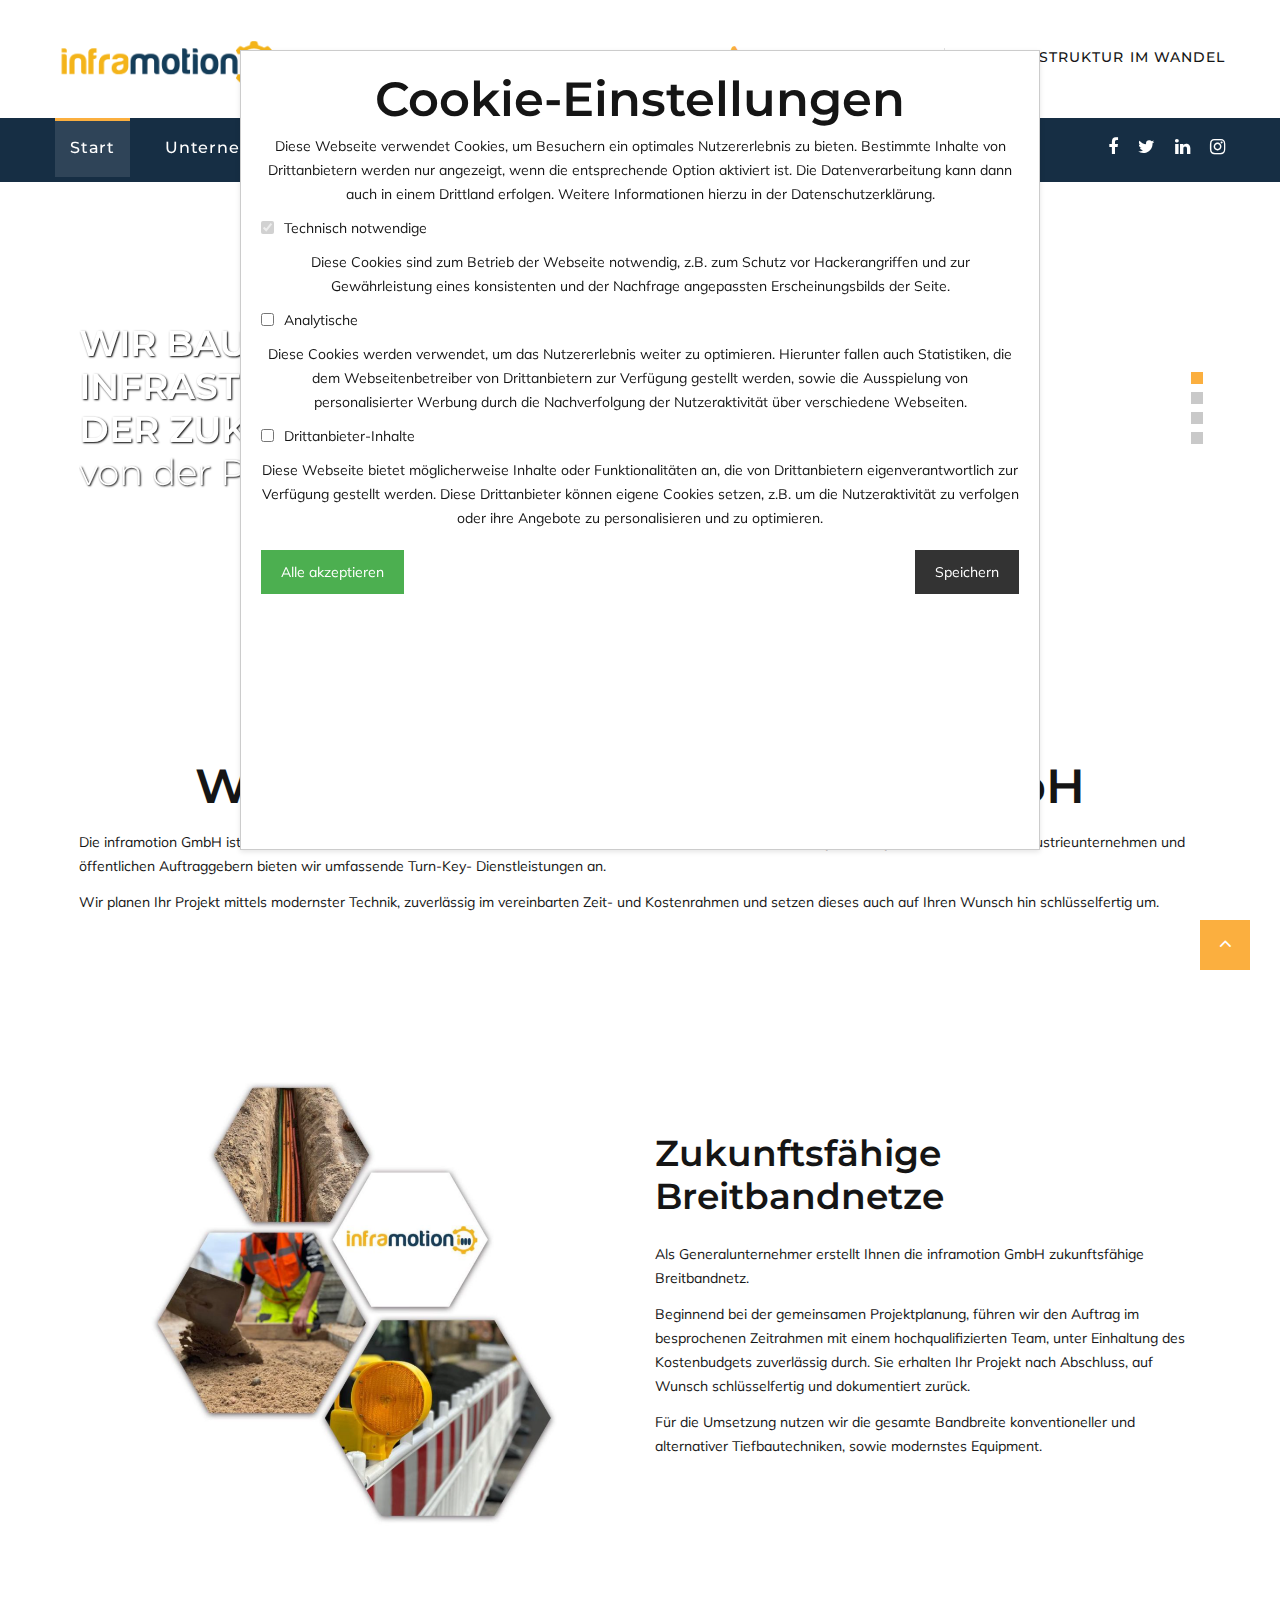
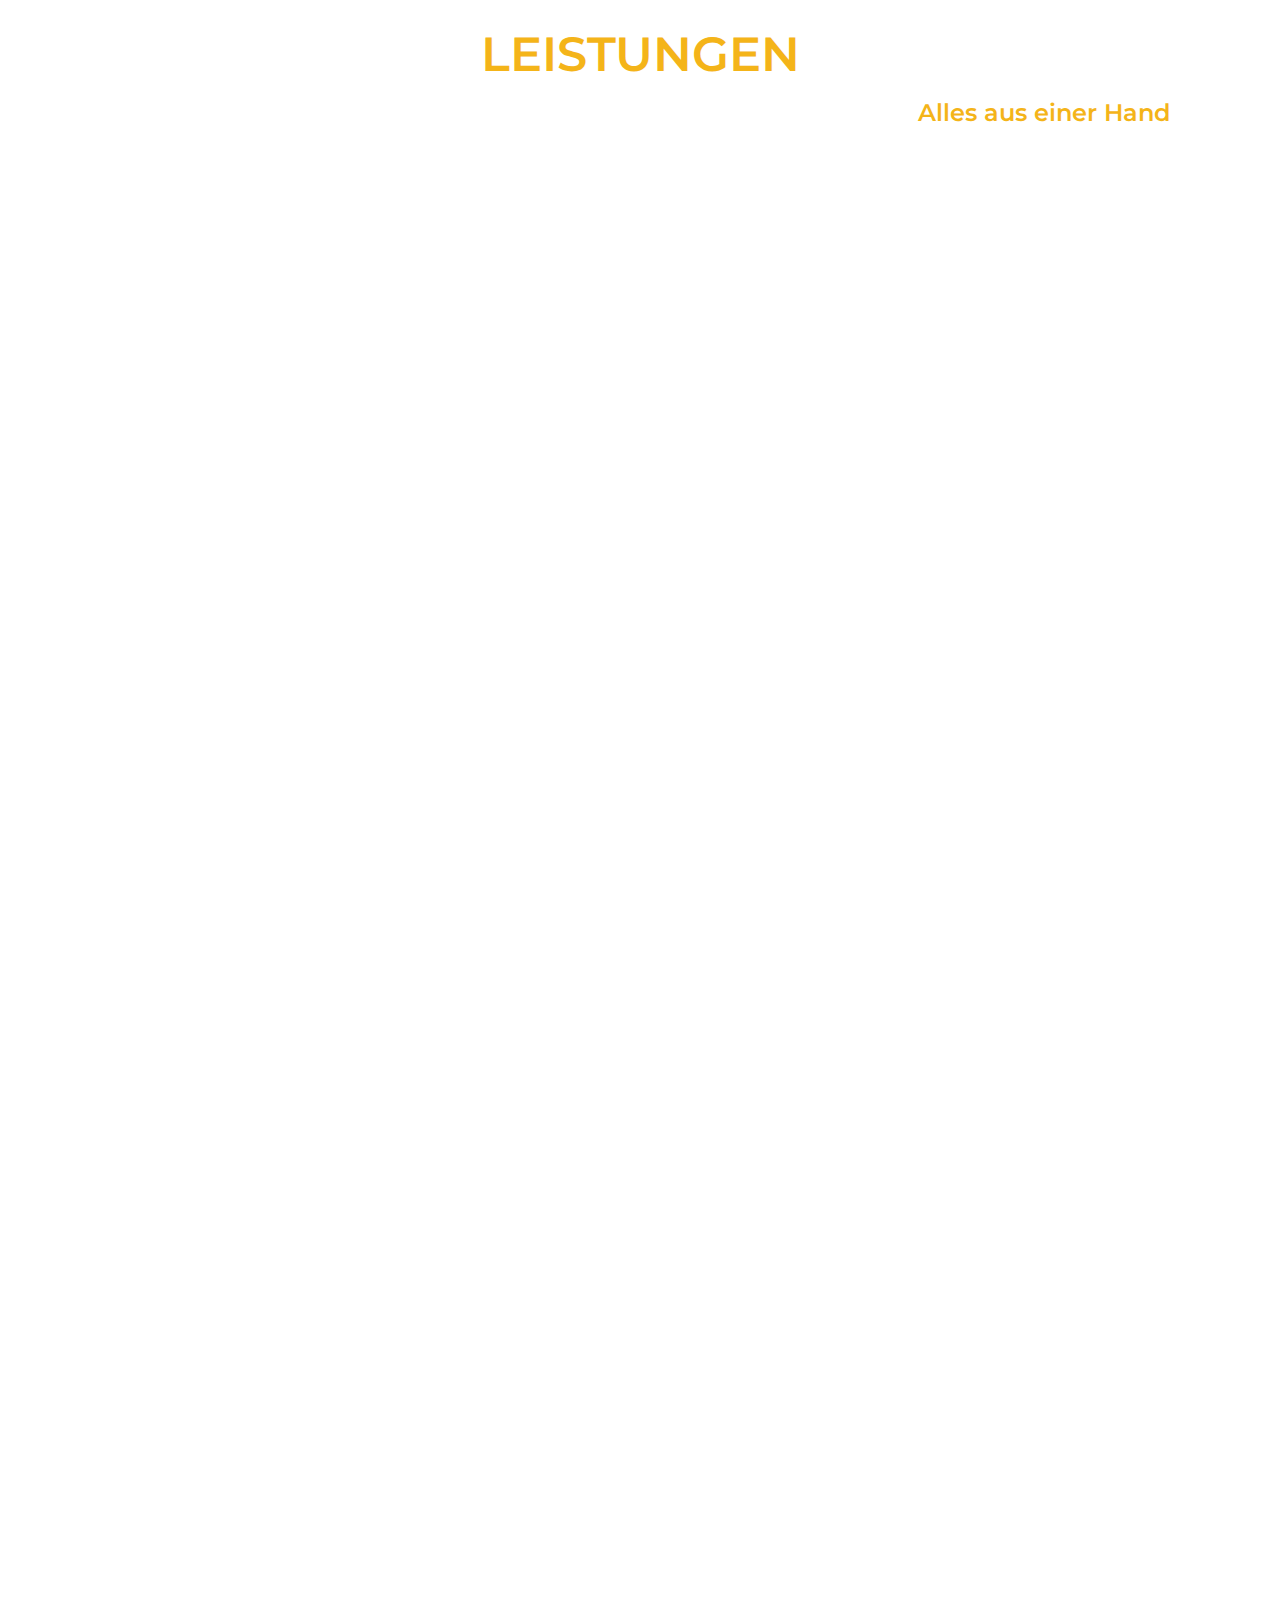
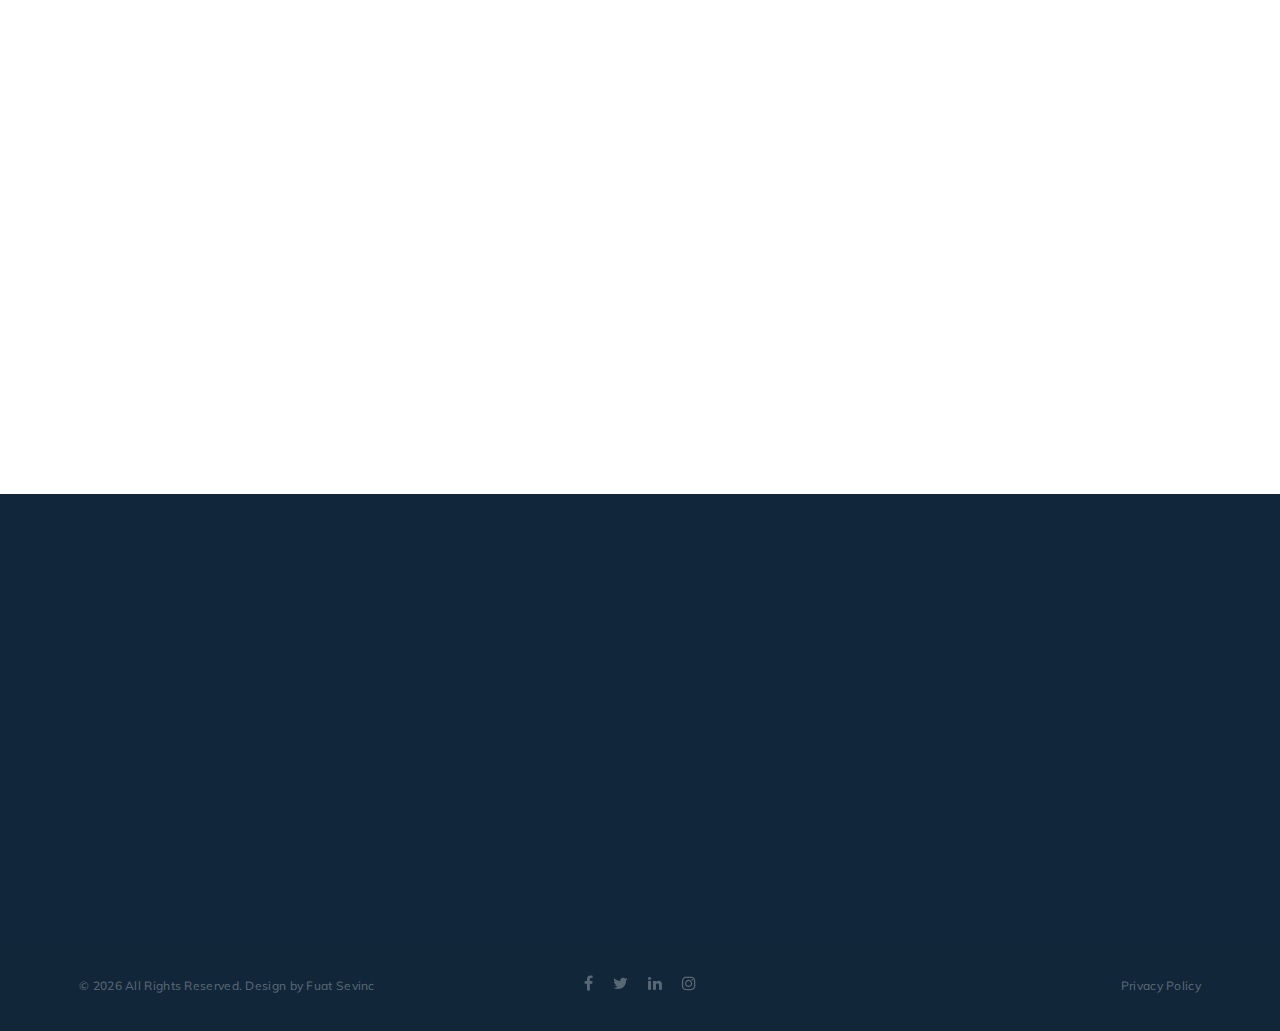
==== commit 73c88dc7: "update" ====
--- a/index.html
+++ b/index.html
@@ -23,18 +23,24 @@
   <style>
     body {
         font-family: 'Mulish', sans-serif;
+        margin: 0;
+        padding: 0;
+        overflow: hidden; /* Popup görünürken sayfa kaydırmasını engeller */
     }
 
     .cookie-popup {
         position: fixed;
-        bottom: 0;
-        left: 0;
-        right: 0;
+        top: 50%;
+        left: 50%;
+        transform: translate(-50%, -50%);
+        width: 800px;
+        height: 800px;
         background: #fff;
-        border-top: 1px solid #ccc;
+        border: 1px solid #ccc;
         padding: 20px;
         box-shadow: 0 2px 5px rgba(0, 0, 0, 0.1);
         z-index: 1000;
+        overflow-y: auto; /* İçerik taşarsa kaydırma çubuğu ekler */
     }
 
     .cookie-popup h2 {
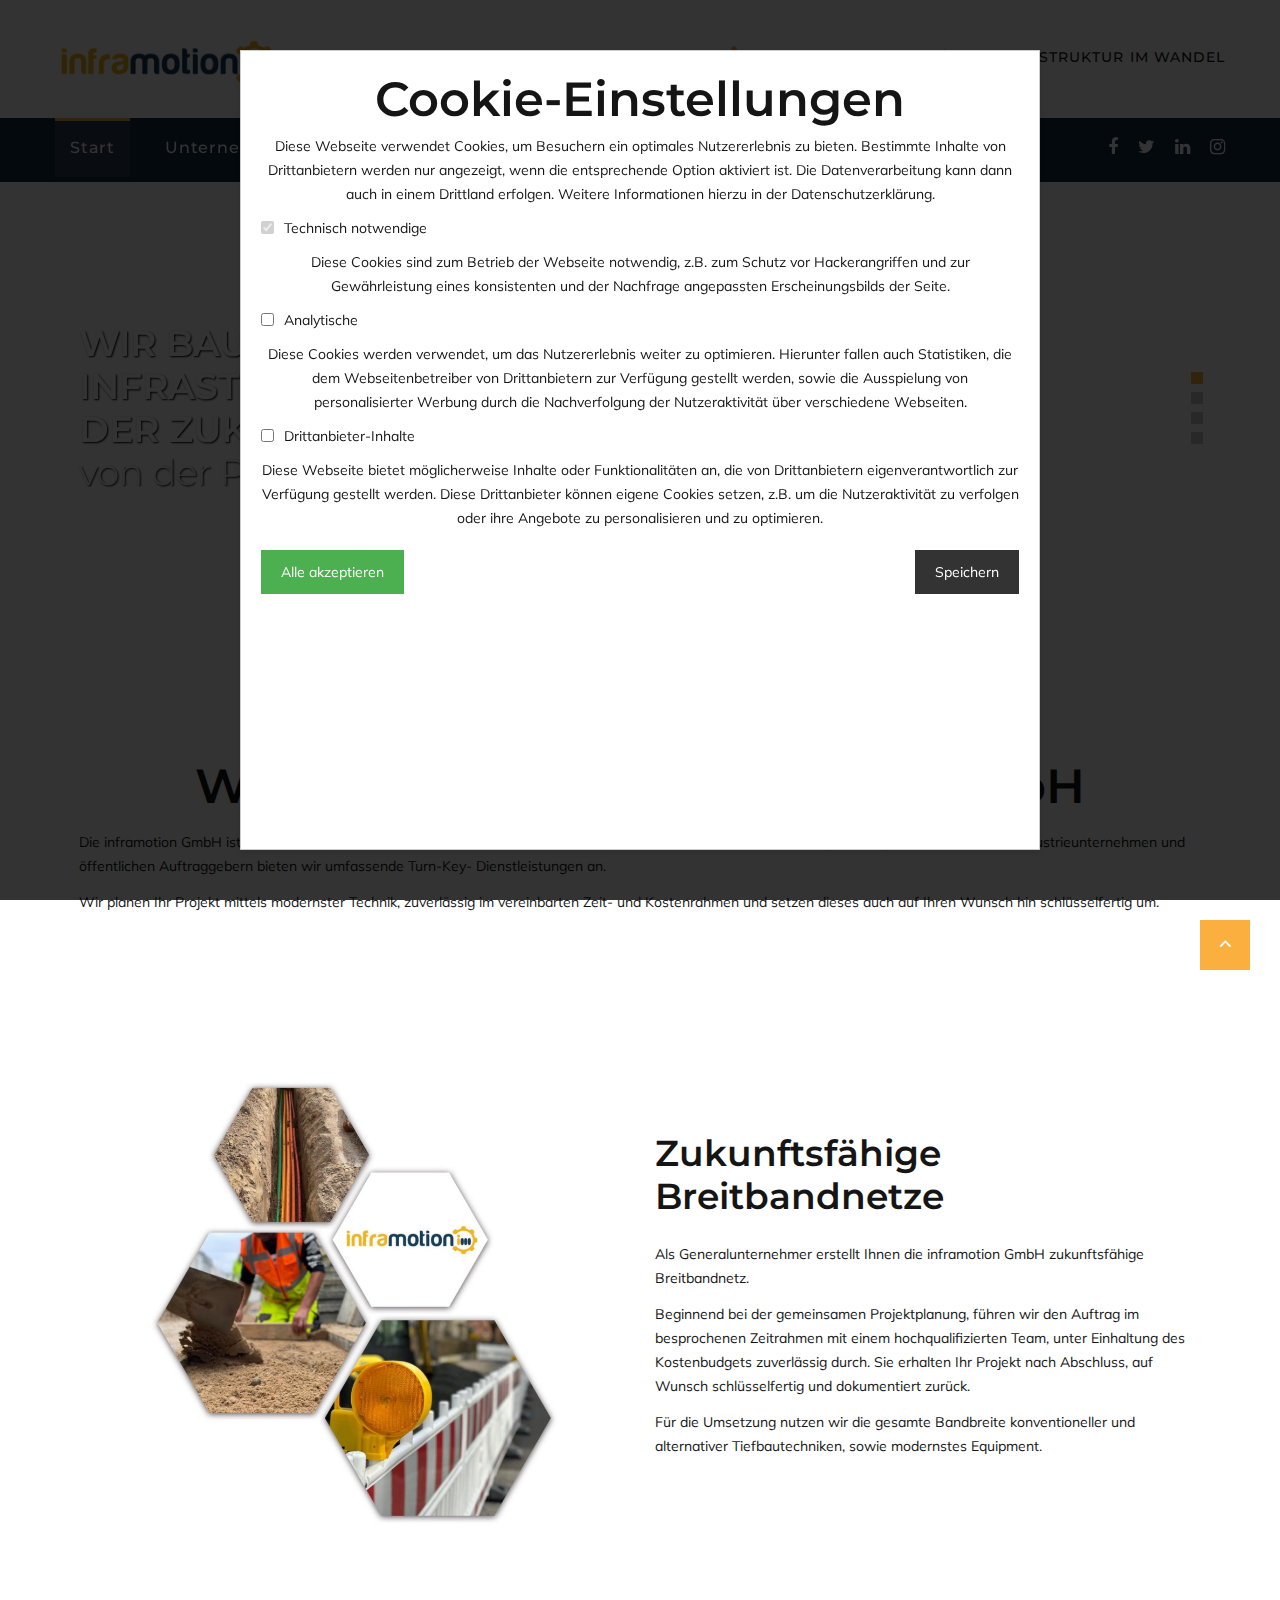
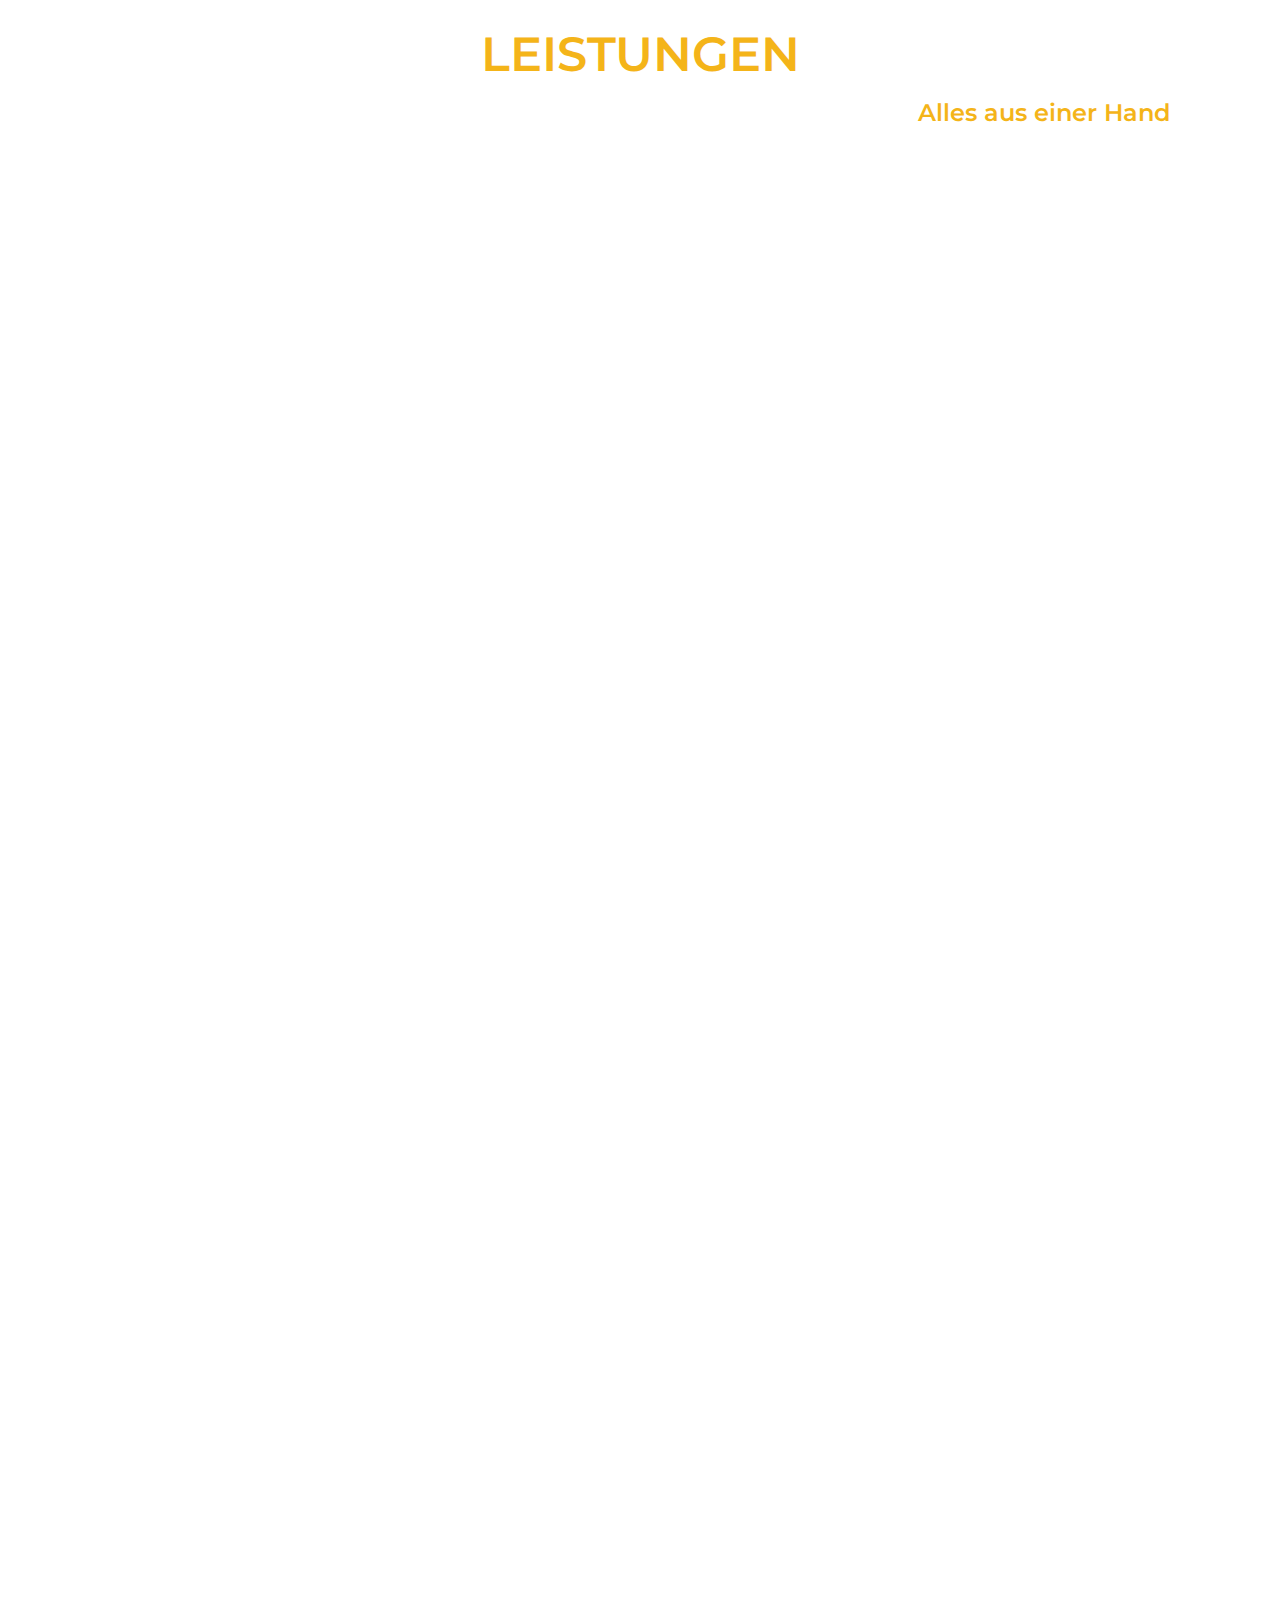
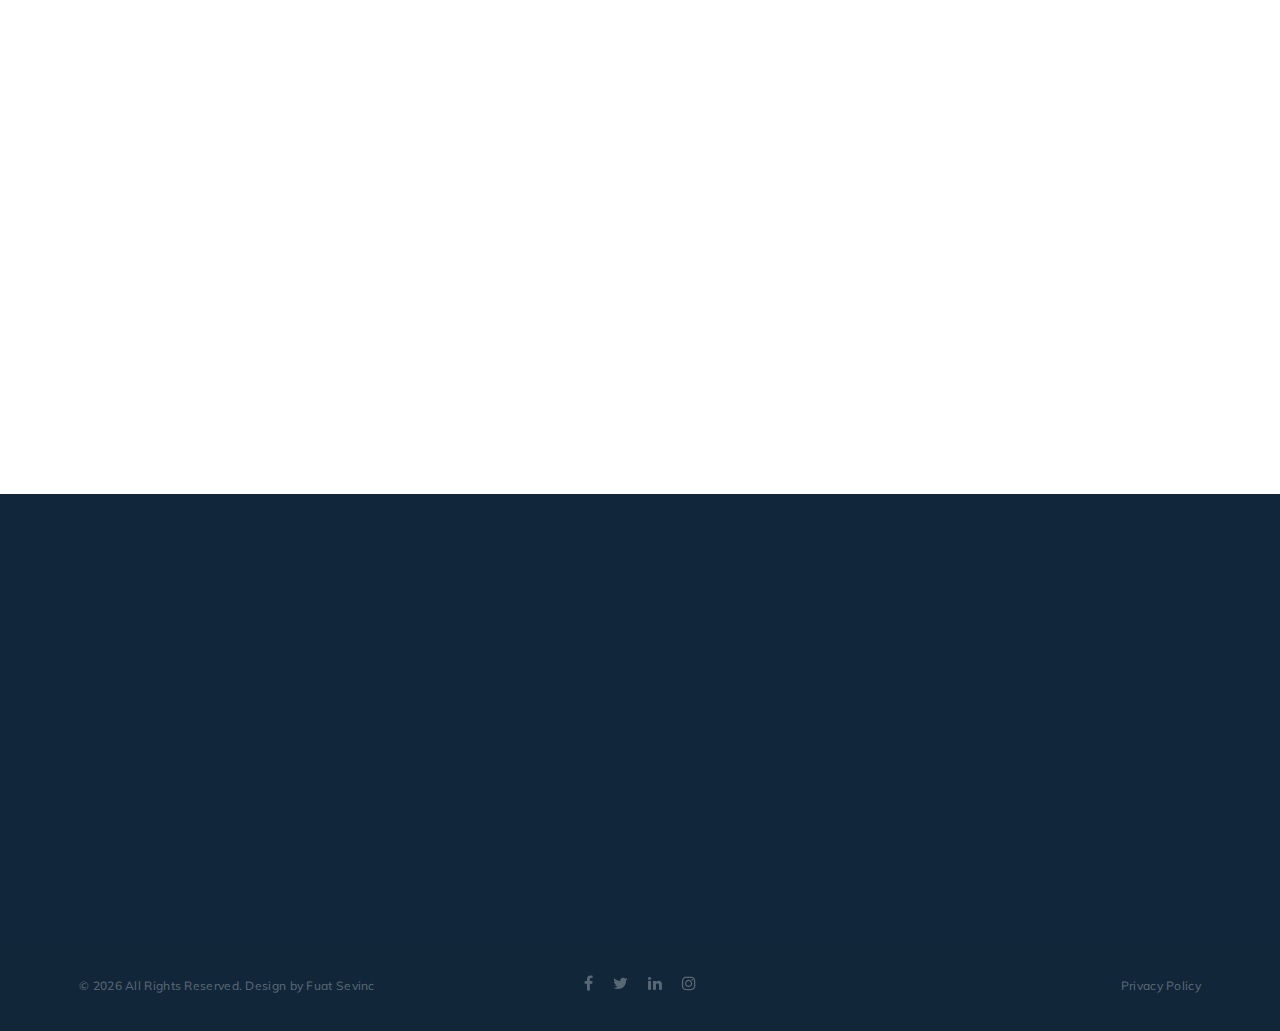
==== commit 71f9470e: "update" ====
--- a/index.html
+++ b/index.html
@@ -25,7 +25,6 @@
         font-family: 'Mulish', sans-serif;
         margin: 0;
         padding: 0;
-        overflow: hidden; /* Popup görünürken sayfa kaydırmasını engeller */
     }
 
     .cookie-popup {
@@ -78,7 +77,60 @@
     .cookie-popup button.accept {
         background: #4CAF50;
     }
+
+    @media (max-width: 1200px) {
+        .cookie-popup {
+            width: 600px;
+            height: 600px;
+        }
+    }
+
+    @media (max-width: 768px) {
+        .cookie-popup {
+            width: 90%;
+            height: 90%;
+        }
+    }
+
+    @media (max-width: 480px) {
+        .cookie-popup {
+            width: 100%;
+            height: 100%;
+            border-radius: 0;
+        }
+
+        .cookie-popup .buttons {
+            flex-direction: column;
+        }
+
+        .cookie-popup button {
+            width: 100%;
+            margin-bottom: 10px;
+        }
+
+        .cookie-popup button:last-child {
+            margin-bottom: 0;
+        }
+    }
+
+    #cookiePopupOverlay {
+        position: fixed;
+        top: 0;
+        left: 0;
+        width: 100%;
+        height: 100%;
+        background: rgba(0, 0, 0, 0.8);
+        display: flex;
+        align-items: center;
+        justify-content: center;
+        z-index: 9999;
+    }
+
+    #cookiePopupOverlay.hidden {
+        display: none;
+    }
 </style>
+
 
 </head>
 
@@ -233,28 +285,29 @@
         </div>
       </div>
     </section>
-
-    <div class="cookie-popup" id="cookiePopup">
-      <h2>Cookie-Einstellungen</h2>
-      <p>Diese Webseite verwendet Cookies, um Besuchern ein optimales Nutzererlebnis zu bieten. Bestimmte Inhalte von Drittanbietern werden nur angezeigt, wenn die entsprechende Option aktiviert ist. Die Datenverarbeitung kann dann auch in einem Drittland erfolgen. Weitere Informationen hierzu in der Datenschutzerklärung.</p>
-      <label>
-          <input type="checkbox" id="necessaryCookies" checked disabled>
-          Technisch notwendige
-      </label>
-      <p>Diese Cookies sind zum Betrieb der Webseite notwendig, z.B. zum Schutz vor Hackerangriffen und zur Gewährleistung eines konsistenten und der Nachfrage angepassten Erscheinungsbilds der Seite.</p>
-      <label>
-          <input type="checkbox" id="analyticalCookies">
-          Analytische
-      </label>
-      <p>Diese Cookies werden verwendet, um das Nutzererlebnis weiter zu optimieren. Hierunter fallen auch Statistiken, die dem Webseitenbetreiber von Drittanbietern zur Verfügung gestellt werden, sowie die Ausspielung von personalisierter Werbung durch die Nachverfolgung der Nutzeraktivität über verschiedene Webseiten.</p>
-      <label>
-          <input type="checkbox" id="thirdPartyCookies">
-          Drittanbieter-Inhalte
-      </label>
-      <p>Diese Webseite bietet möglicherweise Inhalte oder Funktionalitäten an, die von Drittanbietern eigenverantwortlich zur Verfügung gestellt werden. Diese Drittanbieter können eigene Cookies setzen, z.B. um die Nutzeraktivität zu verfolgen oder ihre Angebote zu personalisieren und zu optimieren.</p>
-      <div class="buttons">
-          <button class="accept" onclick="acceptCookies()">Alle akzeptieren</button>
-          <button onclick="saveSettings()">Speichern</button>
+    <div id="cookiePopupOverlay">
+      <div class="cookie-popup" id="cookiePopup">
+          <h2>Cookie-Einstellungen</h2>
+          <p>Diese Webseite verwendet Cookies, um Besuchern ein optimales Nutzererlebnis zu bieten. Bestimmte Inhalte von Drittanbietern werden nur angezeigt, wenn die entsprechende Option aktiviert ist. Die Datenverarbeitung kann dann auch in einem Drittland erfolgen. Weitere Informationen hierzu in der Datenschutzerklärung.</p>
+          <label>
+              <input type="checkbox" id="necessaryCookies" checked disabled>
+              Technisch notwendige
+          </label>
+          <p>Diese Cookies sind zum Betrieb der Webseite notwendig, z.B. zum Schutz vor Hackerangriffen und zur Gewährleistung eines konsistenten und der Nachfrage angepassten Erscheinungsbilds der Seite.</p>
+          <label>
+              <input type="checkbox" id="analyticalCookies">
+              Analytische
+          </label>
+          <p>Diese Cookies werden verwendet, um das Nutzererlebnis weiter zu optimieren. Hierunter fallen auch Statistiken, die dem Webseitenbetreiber von Drittanbietern zur Verfügung gestellt werden, sowie die Ausspielung von personalisierter Werbung durch die Nachverfolgung der Nutzeraktivität über verschiedene Webseiten.</p>
+          <label>
+              <input type="checkbox" id="thirdPartyCookies">
+              Drittanbieter-Inhalte
+          </label>
+          <p>Diese Webseite bietet möglicherweise Inhalte oder Funktionalitäten an, die von Drittanbietern eigenverantwortlich zur Verfügung gestellt werden. Diese Drittanbieter können eigene Cookies setzen, z.B. um die Nutzeraktivität zu verfolgen oder ihre Angebote zu personalisieren und zu optimieren.</p>
+          <div class="buttons">
+              <button class="accept" onclick="acceptCookies()">Alle akzeptieren</button>
+              <button onclick="saveSettings()">Speichern</button>
+          </div>
       </div>
   </div>
 
@@ -271,30 +324,30 @@
 
           localStorage.setItem('cookieSettings', JSON.stringify({ analytical, thirdParty }));
 
-          document.getElementById('cookiePopup').style.display = 'none';
+          document.getElementById('cookiePopupOverlay').classList.add('hidden');
+          document.body.style.overflow = 'auto'; // Popup kapandığında kaydırmayı geri getirir
       }
 
       window.onload = function () {
-          const settings = JSON.parse(localStorage.getItem('cookieSettings'));
-          if (settings) {
-              if (settings.analytical) document.getElementById('analyticalCookies').checked = true;
-              if (settings.thirdParty) document.getElementById('thirdPartyCookies').checked = true;
-              document.getElementById('cookiePopup').style.display = 'none';
-          }
+          // Popup'ı her sayfa yüklemesinde gösterir
+          document.getElementById('cookiePopupOverlay').classList.remove('hidden');
+          document.body.style.overflow = 'hidden'; // Popup açıkken kaydırmayı engeller
       }
   </script>
-    <!-- JavaScript for animations -->
-    <script>
+
+  <!-- JavaScript for animations -->
+  <script>
       $(document).ready(function() {
-        $('[data-caption-delay]').each(function() {
-          var $this = $(this);
-          var delay = $this.data('caption-delay');
-          setTimeout(function() {
-            $this.addClass('animate__animated ' + $this.data('animation'));
-          }, delay);
-        });
+          $('[data-caption-delay]').each(function() {
+              var $this = $(this);
+              var delay = $this.data('caption-delay');
+              setTimeout(function() {
+                  $this.addClass('animate__animated ' + $this.data('animation'));
+              }, delay);
+          });
       });
-    </script>
+  </script>
+    
 
     <!-- Why choose us-->
     <section class="section section-sm section-first bg-default text-md-left">
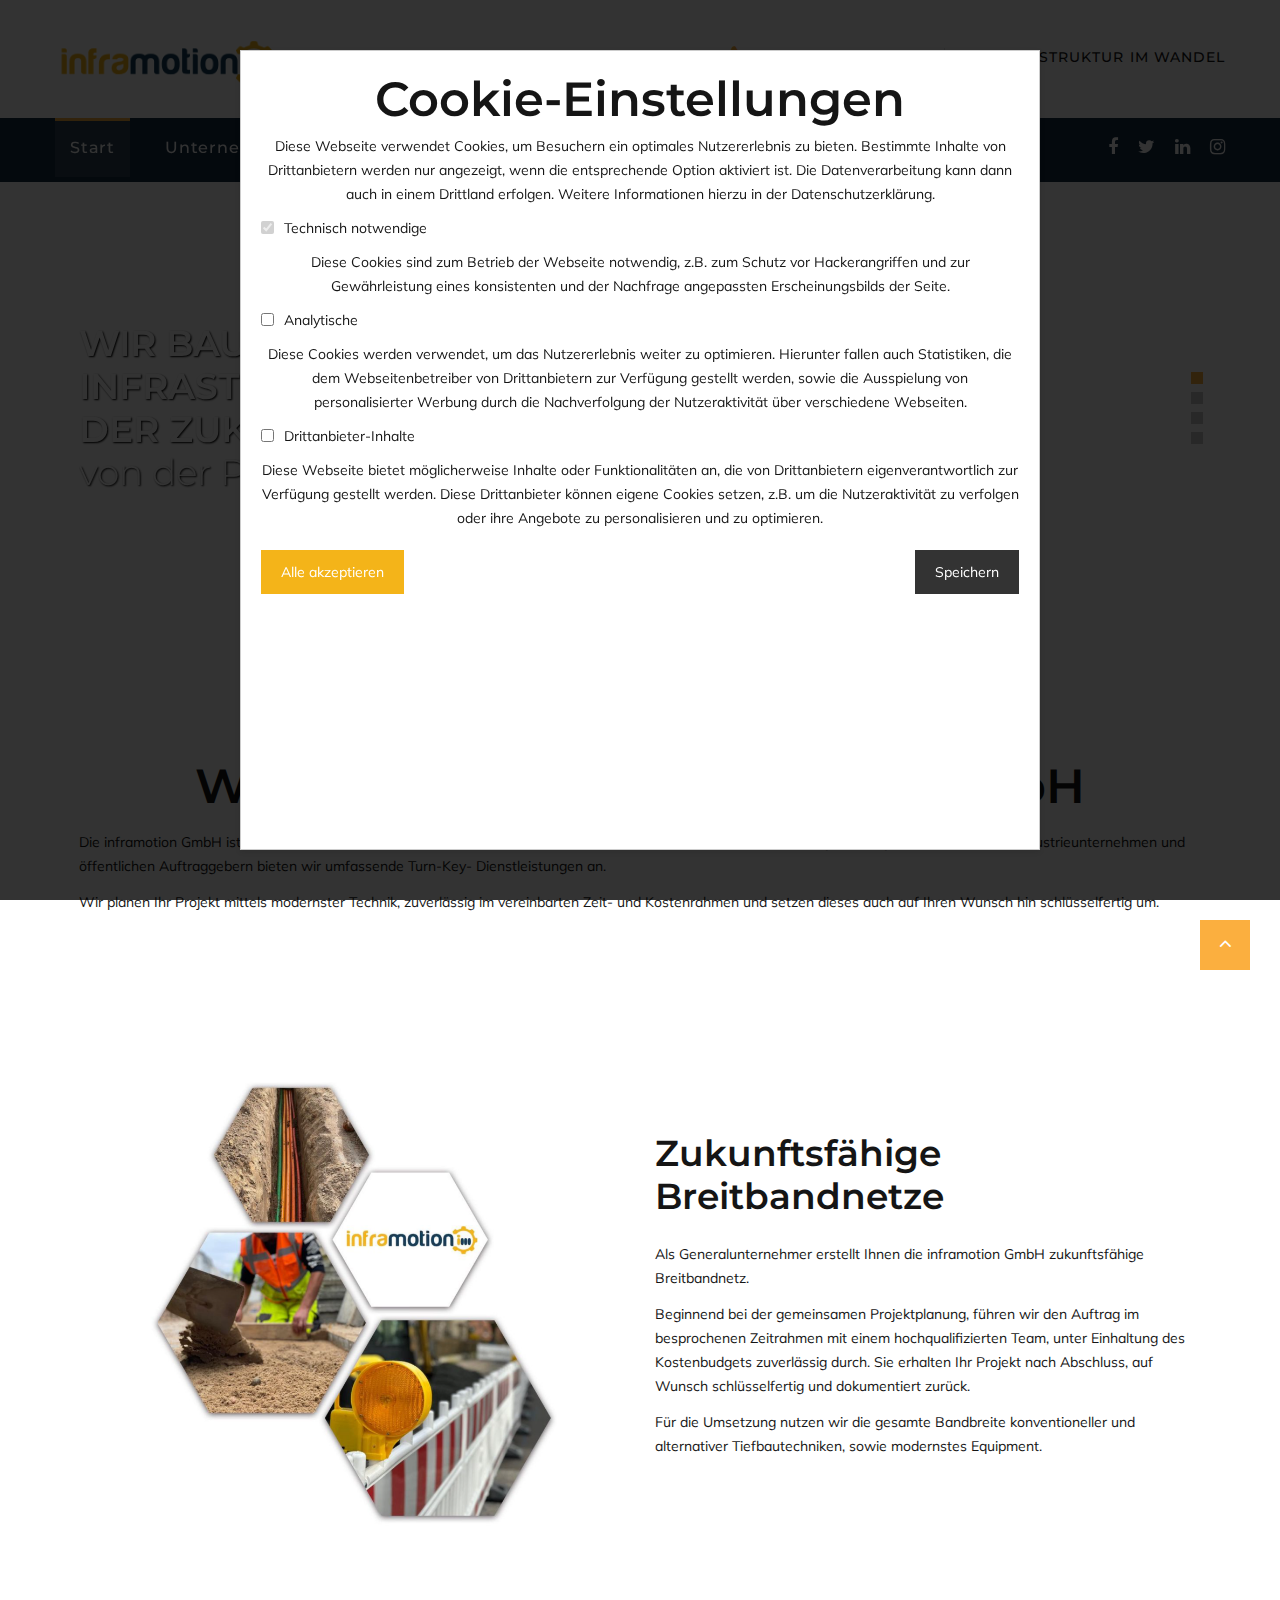
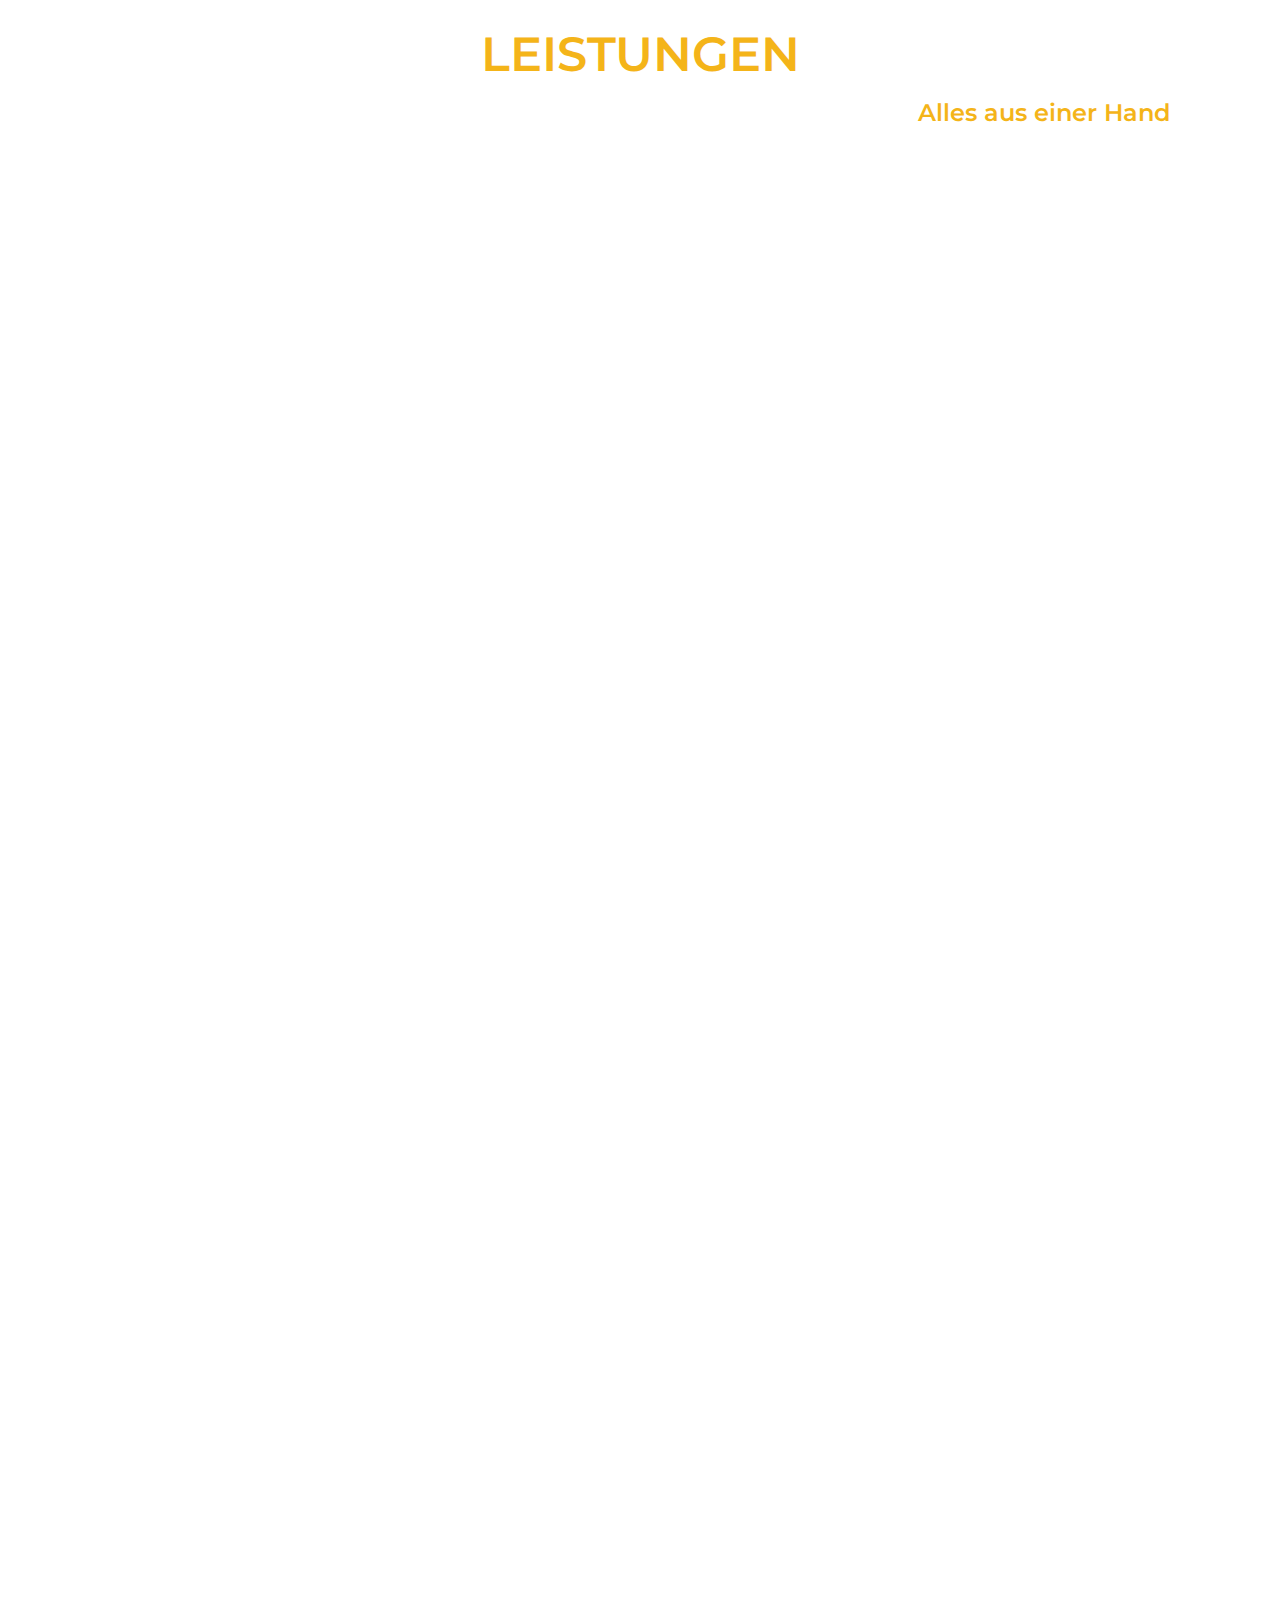
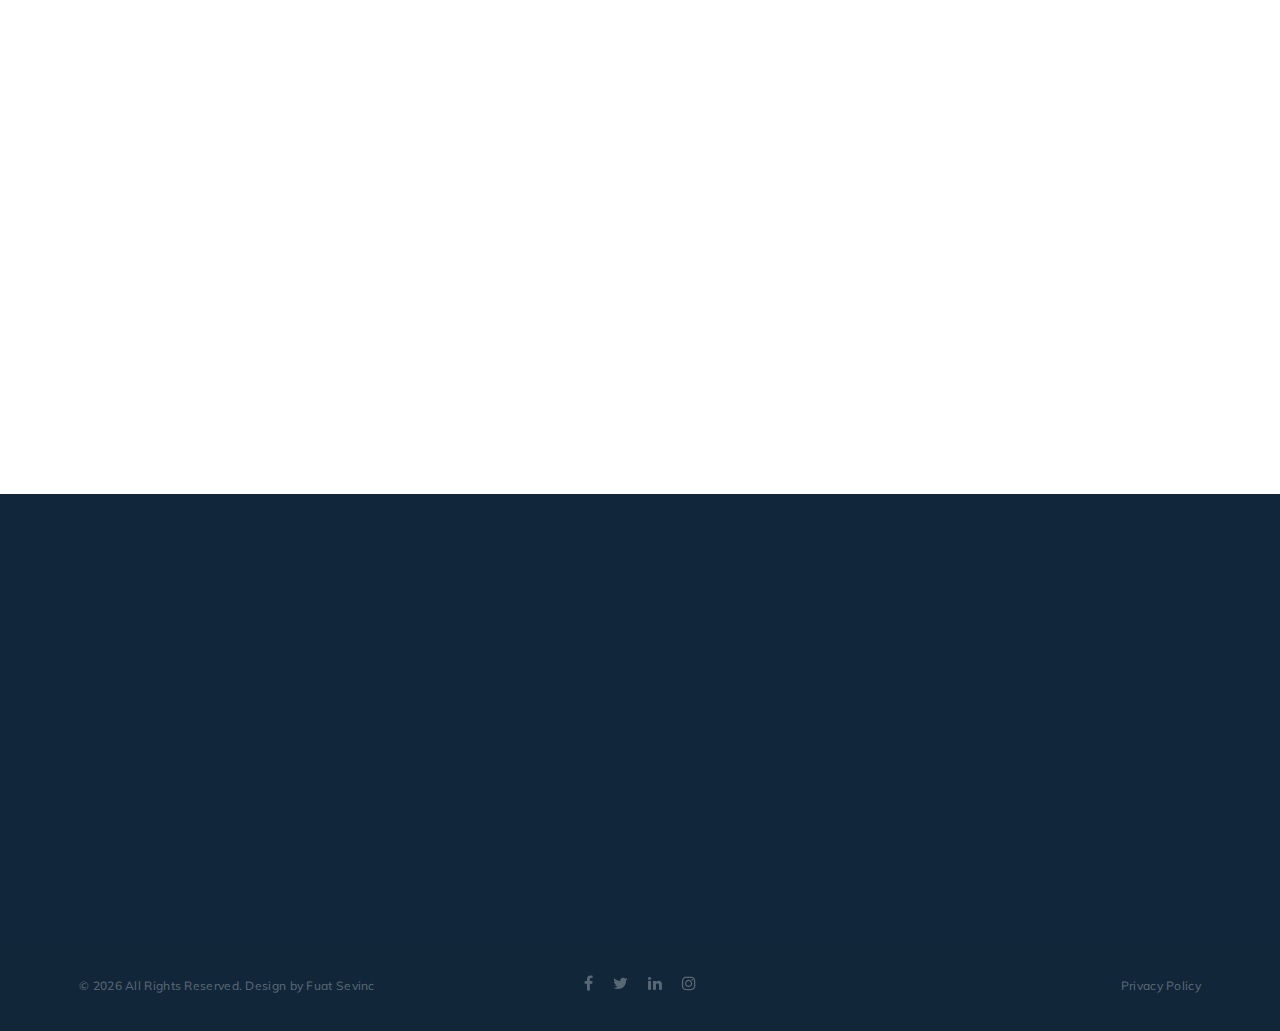
==== commit a461d935: "update" ====
--- a/index.html
+++ b/index.html
@@ -75,7 +75,7 @@
     }
 
     .cookie-popup button.accept {
-        background: #4CAF50;
+        background: #F4B419;
     }
 
     @media (max-width: 1200px) {
@@ -285,69 +285,83 @@
         </div>
       </div>
     </section>
-    <div id="cookiePopupOverlay">
-      <div class="cookie-popup" id="cookiePopup">
-          <h2>Cookie-Einstellungen</h2>
-          <p>Diese Webseite verwendet Cookies, um Besuchern ein optimales Nutzererlebnis zu bieten. Bestimmte Inhalte von Drittanbietern werden nur angezeigt, wenn die entsprechende Option aktiviert ist. Die Datenverarbeitung kann dann auch in einem Drittland erfolgen. Weitere Informationen hierzu in der Datenschutzerklärung.</p>
-          <label>
-              <input type="checkbox" id="necessaryCookies" checked disabled>
-              Technisch notwendige
-          </label>
-          <p>Diese Cookies sind zum Betrieb der Webseite notwendig, z.B. zum Schutz vor Hackerangriffen und zur Gewährleistung eines konsistenten und der Nachfrage angepassten Erscheinungsbilds der Seite.</p>
-          <label>
-              <input type="checkbox" id="analyticalCookies">
-              Analytische
-          </label>
-          <p>Diese Cookies werden verwendet, um das Nutzererlebnis weiter zu optimieren. Hierunter fallen auch Statistiken, die dem Webseitenbetreiber von Drittanbietern zur Verfügung gestellt werden, sowie die Ausspielung von personalisierter Werbung durch die Nachverfolgung der Nutzeraktivität über verschiedene Webseiten.</p>
-          <label>
-              <input type="checkbox" id="thirdPartyCookies">
-              Drittanbieter-Inhalte
-          </label>
-          <p>Diese Webseite bietet möglicherweise Inhalte oder Funktionalitäten an, die von Drittanbietern eigenverantwortlich zur Verfügung gestellt werden. Diese Drittanbieter können eigene Cookies setzen, z.B. um die Nutzeraktivität zu verfolgen oder ihre Angebote zu personalisieren und zu optimieren.</p>
-          <div class="buttons">
-              <button class="accept" onclick="acceptCookies()">Alle akzeptieren</button>
-              <button onclick="saveSettings()">Speichern</button>
-          </div>
+    
+    
+    
+    
+    
+    
+    <!-- cookiePopup -->
+<div id="cookiePopupOverlay" class="hidden">
+  <div class="cookie-popup" id="cookiePopup">
+      <h2>Cookie-Einstellungen</h2>
+      <p>Diese Webseite verwendet Cookies, um Besuchern ein optimales Nutzererlebnis zu bieten. Bestimmte Inhalte von Drittanbietern werden nur angezeigt, wenn die entsprechende Option aktiviert ist. Die Datenverarbeitung kann dann auch in einem Drittland erfolgen. Weitere Informationen hierzu in der Datenschutzerklärung.</p>
+      <label>
+          <input type="checkbox" id="necessaryCookies" checked disabled>
+          Technisch notwendige
+      </label>
+      <p>Diese Cookies sind zum Betrieb der Webseite notwendig, z.B. zum Schutz vor Hackerangriffen und zur Gewährleistung eines konsistenten und der Nachfrage angepassten Erscheinungsbilds der Seite.</p>
+      <label>
+          <input type="checkbox" id="analyticalCookies">
+          Analytische
+      </label>
+      <p>Diese Cookies werden verwendet, um das Nutzererlebnis weiter zu optimieren. Hierunter fallen auch Statistiken, die dem Webseitenbetreiber von Drittanbietern zur Verfügung gestellt werden, sowie die Ausspielung von personalisierter Werbung durch die Nachverfolgung der Nutzeraktivität über verschiedene Webseiten.</p>
+      <label>
+          <input type="checkbox" id="thirdPartyCookies">
+          Drittanbieter-Inhalte
+      </label>
+      <p>Diese Webseite bietet möglicherweise Inhalte oder Funktionalitäten an, die von Drittanbietern eigenverantwortlich zur Verfügung gestellt werden. Diese Drittanbieter können eigene Cookies setzen, z.B. um die Nutzeraktivität zu verfolgen oder ihre Angebote zu personalisieren und zu optimieren.</p>
+      <div class="buttons">
+          <button class="accept" onclick="acceptCookies()">Alle akzeptieren</button>
+          <button onclick="saveSettings()">Speichern</button>
       </div>
   </div>
-
-  <script>
-      function acceptCookies() {
-          document.getElementById('analyticalCookies').checked = true;
-          document.getElementById('thirdPartyCookies').checked = true;
-          saveSettings();
-      }
-
-      function saveSettings() {
-          const analytical = document.getElementById('analyticalCookies').checked;
-          const thirdParty = document.getElementById('thirdPartyCookies').checked;
-
-          localStorage.setItem('cookieSettings', JSON.stringify({ analytical, thirdParty }));
-
+</div>
+
+<script>
+  function acceptCookies() {
+      document.getElementById('analyticalCookies').checked = true;
+      document.getElementById('thirdPartyCookies').checked = true;
+      saveSettings();
+  }
+
+  function saveSettings() {
+      const analytical = document.getElementById('analyticalCookies').checked;
+      const thirdParty = document.getElementById('thirdPartyCookies').checked;
+
+      localStorage.setItem('cookieSettings', JSON.stringify({ analytical, thirdParty }));
+
+      document.getElementById('cookiePopupOverlay').classList.add('hidden');
+      document.body.style.overflow = 'auto'; // Popup kapandığında kaydırmayı geri getirir
+  }
+
+  window.onload = function () {
+      const settings = JSON.parse(localStorage.getItem('cookieSettings'));
+      if (settings) {
+          // Kullanıcı daha önce ayarları kaydetmişse popup'ı gizle
           document.getElementById('cookiePopupOverlay').classList.add('hidden');
-          document.body.style.overflow = 'auto'; // Popup kapandığında kaydırmayı geri getirir
-      }
-
-      window.onload = function () {
-          // Popup'ı her sayfa yüklemesinde gösterir
+          document.body.style.overflow = 'auto';
+      } else {
+          // Kullanıcı ayarları kaydetmemişse popup'ı göster
           document.getElementById('cookiePopupOverlay').classList.remove('hidden');
           document.body.style.overflow = 'hidden'; // Popup açıkken kaydırmayı engeller
       }
-  </script>
-
-  <!-- JavaScript for animations -->
-  <script>
-      $(document).ready(function() {
-          $('[data-caption-delay]').each(function() {
-              var $this = $(this);
-              var delay = $this.data('caption-delay');
-              setTimeout(function() {
-                  $this.addClass('animate__animated ' + $this.data('animation'));
-              }, delay);
-          });
+  }
+</script>
+
+<!-- JavaScript for animations -->
+<script>
+  $(document).ready(function() {
+      $('[data-caption-delay]').each(function() {
+          var $this = $(this);
+          var delay = $this.data('caption-delay');
+          setTimeout(function() {
+              $this.addClass('animate__animated ' + $this.data('animation'));
+          }, delay);
       });
-  </script>
-    
+  });
+</script>
+
 
     <!-- Why choose us-->
     <section class="section section-sm section-first bg-default text-md-left">
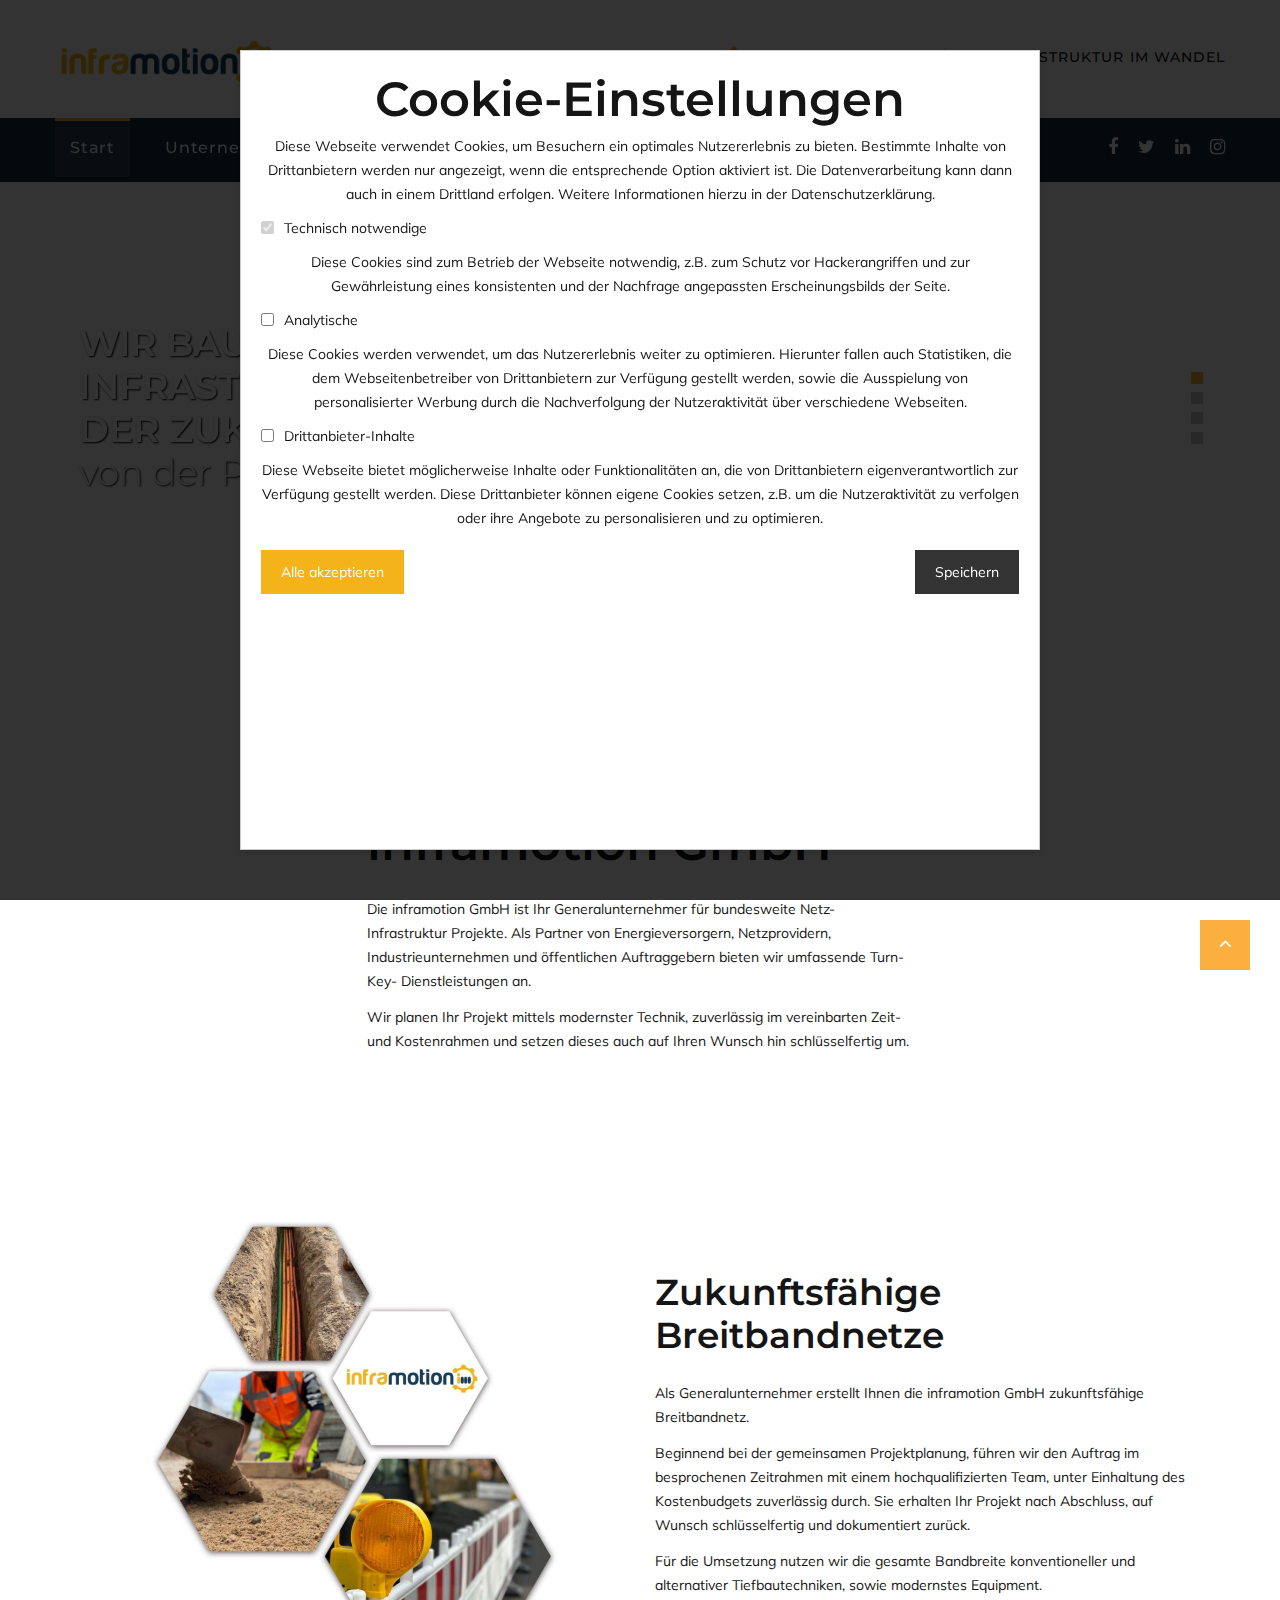
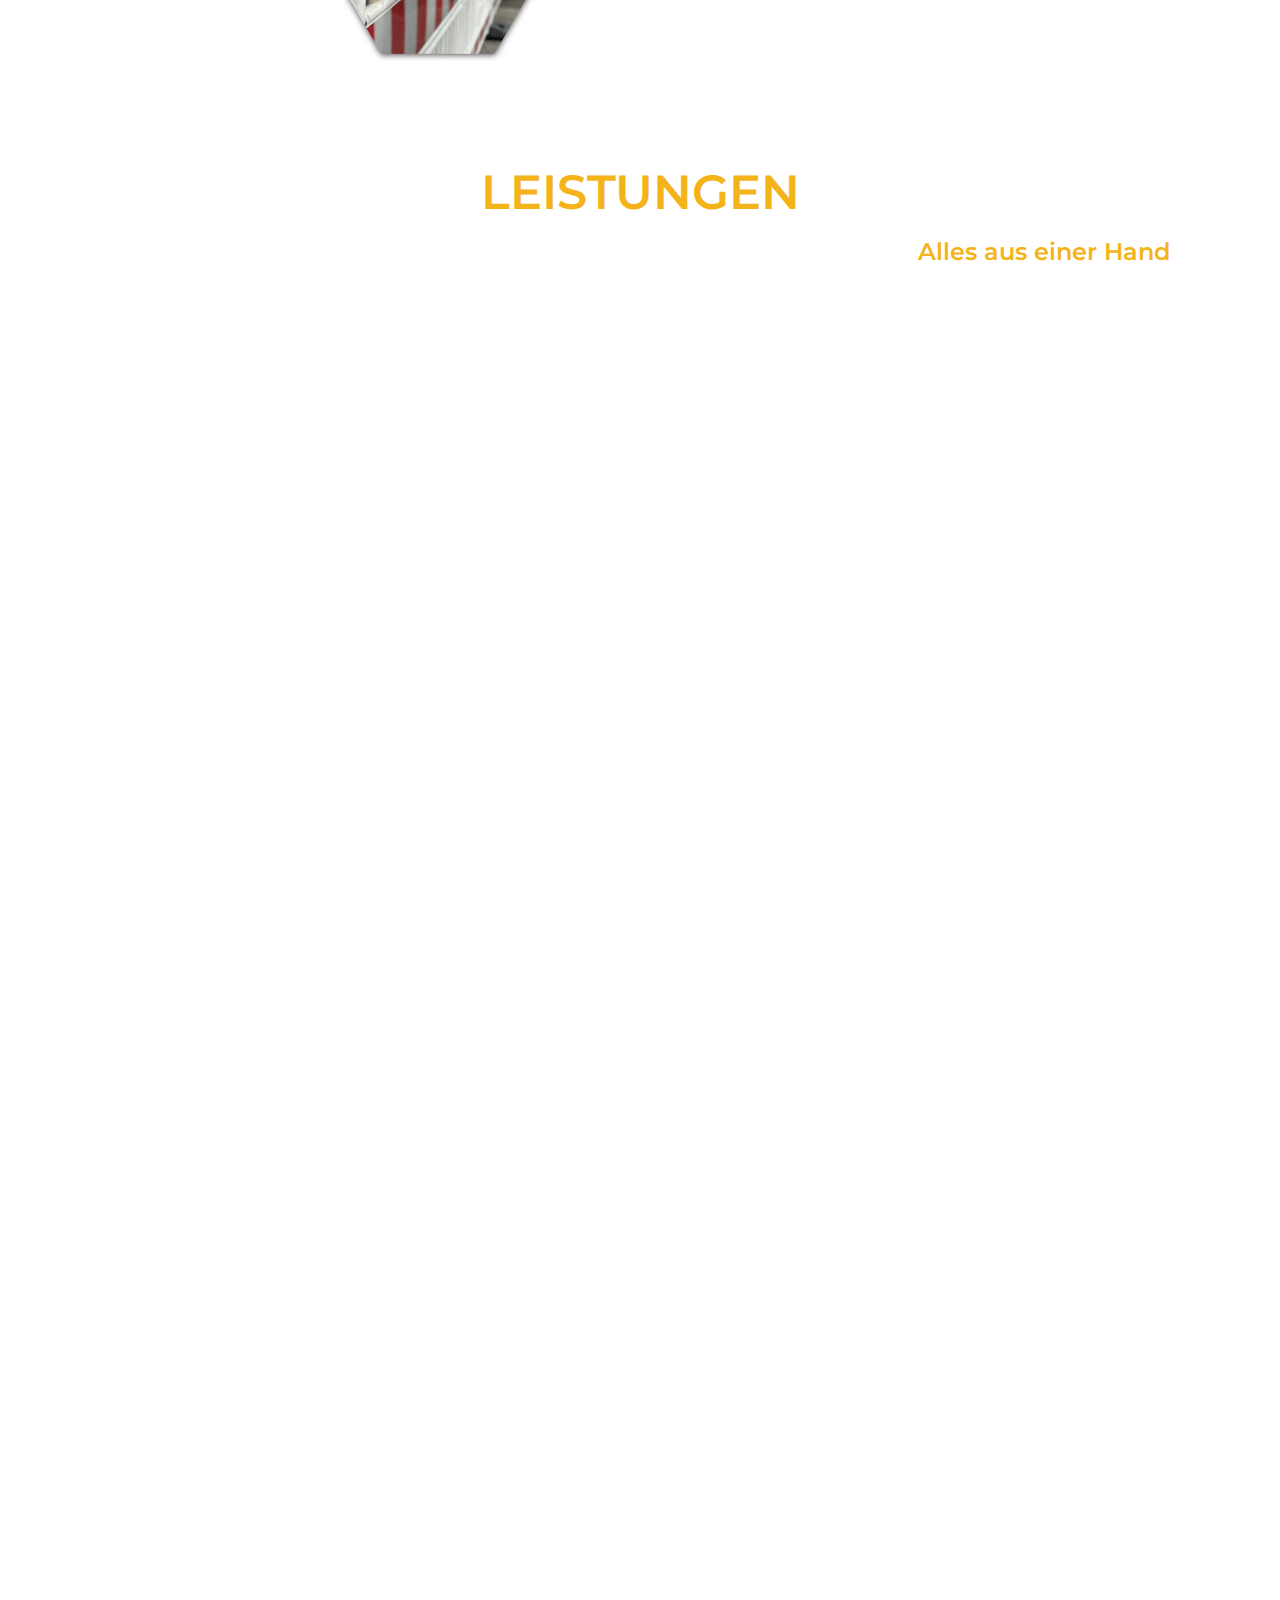
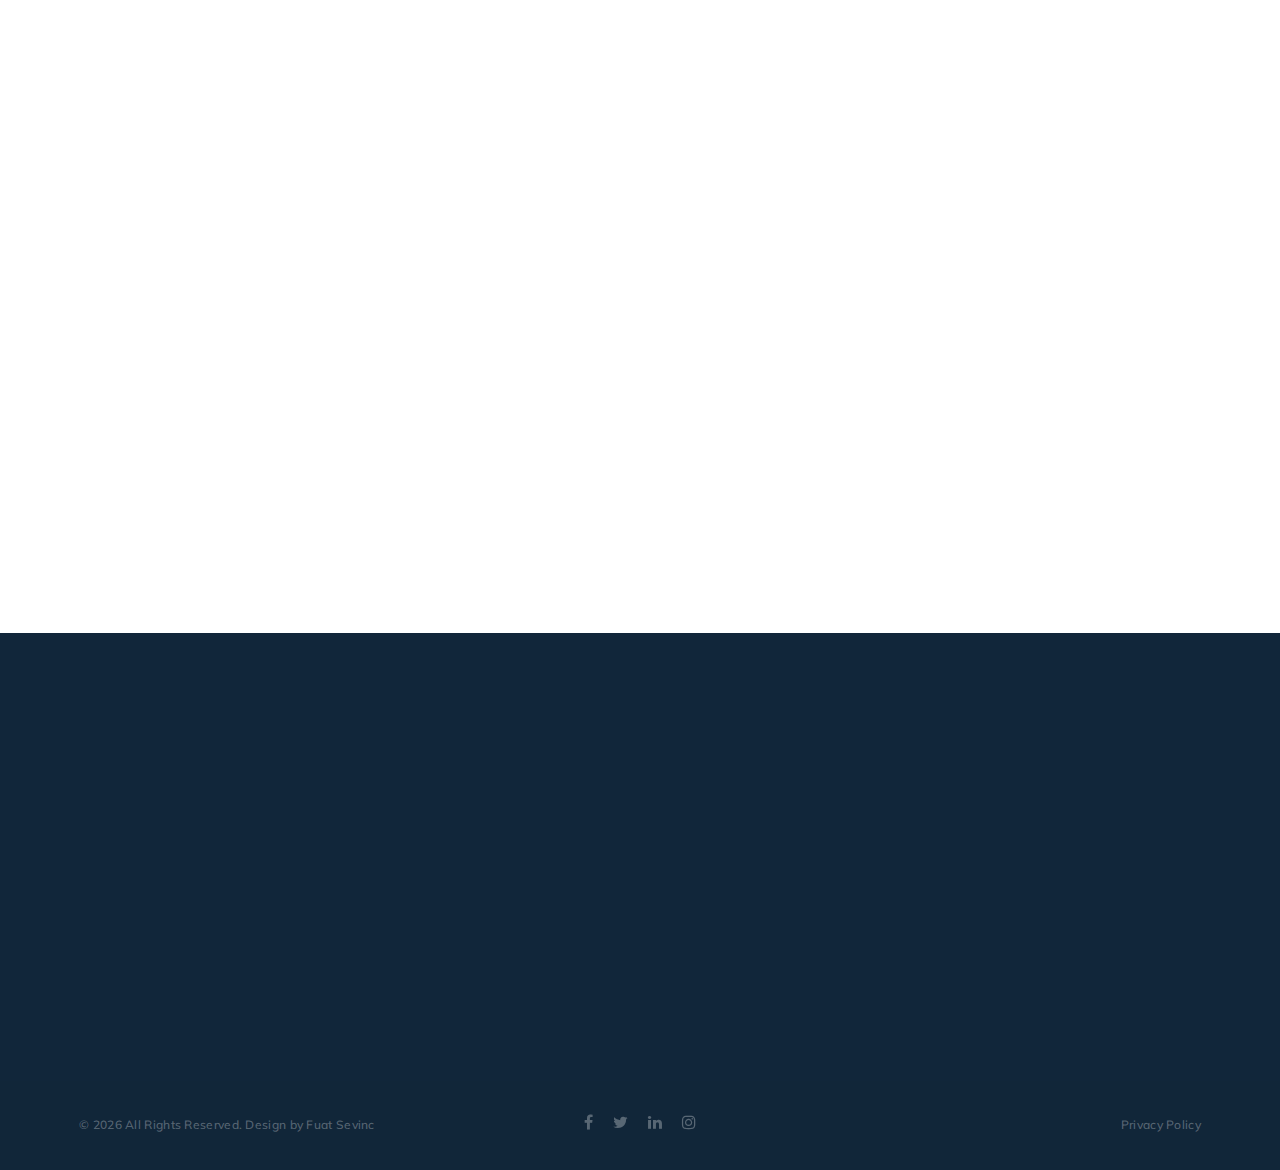
==== commit d686220b: "update" ====
--- a/index.html
+++ b/index.html
@@ -21,114 +21,114 @@
   <script src="js/script.js"></script>
   <link rel="canonical" href="https://www.inframotion.de">
   <style>
-    body {
-        font-family: 'Mulish', sans-serif;
-        margin: 0;
-        padding: 0;
-    }
-
-    .cookie-popup {
-        position: fixed;
-        top: 50%;
-        left: 50%;
-        transform: translate(-50%, -50%);
-        width: 800px;
-        height: 800px;
-        background: #fff;
-        border: 1px solid #ccc;
-        padding: 20px;
-        box-shadow: 0 2px 5px rgba(0, 0, 0, 0.1);
-        z-index: 1000;
-        overflow-y: auto; /* İçerik taşarsa kaydırma çubuğu ekler */
-    }
-
-    .cookie-popup h2 {
-        margin-top: 0;
-    }
-
-    .cookie-popup p {
-        margin: 5px 0;
-    }
-
-    .cookie-popup label {
-        display: flex;
-        align-items: center;
-        margin: 10px 0;
-    }
-
-    .cookie-popup label input {
-        margin-right: 10px;
-    }
-
-    .cookie-popup .buttons {
-        display: flex;
-        justify-content: space-between;
-        margin-top: 20px;
-    }
-
-    .cookie-popup button {
-        padding: 10px 20px;
-        border: none;
-        background: #333;
-        color: #fff;
-        cursor: pointer;
-    }
-
-    .cookie-popup button.accept {
-        background: #F4B419;
-    }
-
-    @media (max-width: 1200px) {
+  body {
+            font-family: 'Mulish', sans-serif;
+            margin: 0;
+            padding: 0;
+        }
+
         .cookie-popup {
-            width: 600px;
-            height: 600px;
-        }
-    }
-
-    @media (max-width: 768px) {
-        .cookie-popup {
-            width: 90%;
-            height: 90%;
-        }
-    }
-
-    @media (max-width: 480px) {
-        .cookie-popup {
+            position: fixed;
+            top: 50%;
+            left: 50%;
+            transform: translate(-50%, -50%);
+            width: 800px;
+            height: 800px;
+            background: #fff;
+            border: 1px solid #ccc;
+            padding: 20px;
+            box-shadow: 0 2px 5px rgba(0, 0, 0, 0.1);
+            z-index: 1000;
+            overflow-y: auto; /* İçerik taşarsa kaydırma çubuğu ekler */
+        }
+
+        .cookie-popup h2 {
+            margin-top: 0;
+        }
+
+        .cookie-popup p {
+            margin: 5px 0;
+        }
+
+        .cookie-popup label {
+            display: flex;
+            align-items: center;
+            margin: 10px 0;
+        }
+
+        .cookie-popup label input {
+            margin-right: 10px;
+        }
+
+        .cookie-popup .buttons {
+            display: flex;
+            justify-content: space-between;
+            margin-top: 20px;
+        }
+
+        .cookie-popup button {
+            padding: 10px 20px;
+            border: none;
+            background: #333;
+            color: #fff;
+            cursor: pointer;
+        }
+
+        .cookie-popup button.accept {
+            background: #F4B419;
+        }
+
+        @media (max-width: 1200px) {
+            .cookie-popup {
+                width: 600px;
+                height: 600px;
+            }
+        }
+
+        @media (max-width: 768px) {
+            .cookie-popup {
+                width: 90%;
+                height: 90%;
+            }
+        }
+
+        @media (max-width: 480px) {
+            .cookie-popup {
+                width: 100%;
+                height: 100%;
+                border-radius: 0;
+            }
+
+            .cookie-popup .buttons {
+                flex-direction: column;
+            }
+
+            .cookie-popup button {
+                width: 100%;
+                margin-bottom: 10px;
+            }
+
+            .cookie-popup button:last-child {
+                margin-bottom: 0;
+            }
+        }
+
+        #cookiePopupOverlay {
+            position: fixed;
+            top: 0;
+            left: 0;
             width: 100%;
             height: 100%;
-            border-radius: 0;
-        }
-
-        .cookie-popup .buttons {
-            flex-direction: column;
-        }
-
-        .cookie-popup button {
-            width: 100%;
-            margin-bottom: 10px;
-        }
-
-        .cookie-popup button:last-child {
-            margin-bottom: 0;
-        }
-    }
-
-    #cookiePopupOverlay {
-        position: fixed;
-        top: 0;
-        left: 0;
-        width: 100%;
-        height: 100%;
-        background: rgba(0, 0, 0, 0.8);
-        display: flex;
-        align-items: center;
-        justify-content: center;
-        z-index: 9999;
-    }
-
-    #cookiePopupOverlay.hidden {
-        display: none;
-    }
+            background: rgba(0, 0, 0, 0.8);
+            display: flex;
+            align-items: center;
+            justify-content: center;
+            z-index: 9999;
+        }
+
+        #cookiePopupOverlay.hidden {
+            display: none;
+        }
 </style>
 
 
@@ -271,25 +271,32 @@
       <div class="swiper-pagination"></div>
     </section>
     <br>
-
-    
-    <!-- Discover New Horizons-->
-    <section class="section section-sm section-first bg-default text-md-left">
-      <div class="container">
-        <div class="oh-desktop">
-          <center>
-            <h2 class="animate__animated animate__fadeInRight" data-caption-delay="0">Willkommen bei inframotion GmbH</h2>
-          </center>
-          <p class="animate__animated animate__slideInUp" data-caption-delay="100">Die inframotion GmbH ist Ihr Generalunternehmer für bundesweite Netz-Infrastruktur Projekte. Als Partner von Energieversorgern, Netzprovidern, Industrieunternehmen und öffentlichen Auftraggebern bieten wir umfassende Turn-Key- Dienstleistungen an.</p>
-          <p class="animate__animated animate__slideInUp" data-caption-delay="200">Wir planen Ihr Projekt mittels modernster Technik, zuverlässig im vereinbarten Zeit- und Kostenrahmen und setzen dieses auch auf Ihren Wunsch hin schlüsselfertig um.</p>
-        </div>
-      </div>
-    </section>
-    
-    
-    
-    
-    
+    <body>
+      
+      
+  <!-- Discover New Horizons-->
+      <section class="section section-sm section-first bg-default text-md-left">
+        <div class="container">
+          <div class="row row-50 justify-content-center align-items-xl-center">
+            
+            <div class="col-md-10 col-lg-7 col-xl-6">
+              <h2 class="animate__animated animate__fadeInRight" data-caption-delay="0">Willkommen bei inframotion GmbH</h2>
+              <!-- Bootstrap tabs-->
+              <div class="tabs-custom tabs-horizontal tabs-line" id="tabs-4">
+                <!-- Tab panes-->
+                <div class="tab-content">
+                  <div class="tab-pane fade show active" id="tabs-4-1">
+                    <p class="animate__animated animate__slideInUp" data-caption-delay="100">Die inframotion GmbH ist Ihr Generalunternehmer für bundesweite Netz-Infrastruktur Projekte. Als Partner von Energieversorgern, Netzprovidern, Industrieunternehmen und öffentlichen Auftraggebern bieten wir umfassende Turn-Key- Dienstleistungen an.</p>
+                    <p class="animate__animated animate__slideInUp" data-caption-delay="100">Wir planen Ihr Projekt mittels modernster Technik, zuverlässig im vereinbarten Zeit- und Kostenrahmen und setzen dieses auch auf Ihren Wunsch hin schlüsselfertig um.</p>
+                    
+                  </div>
+                </div>
+              </div>
+            </div>
+          </div>
+        </div>
+      </section>
+  
     
     <!-- cookiePopup -->
 <div id="cookiePopupOverlay" class="hidden">
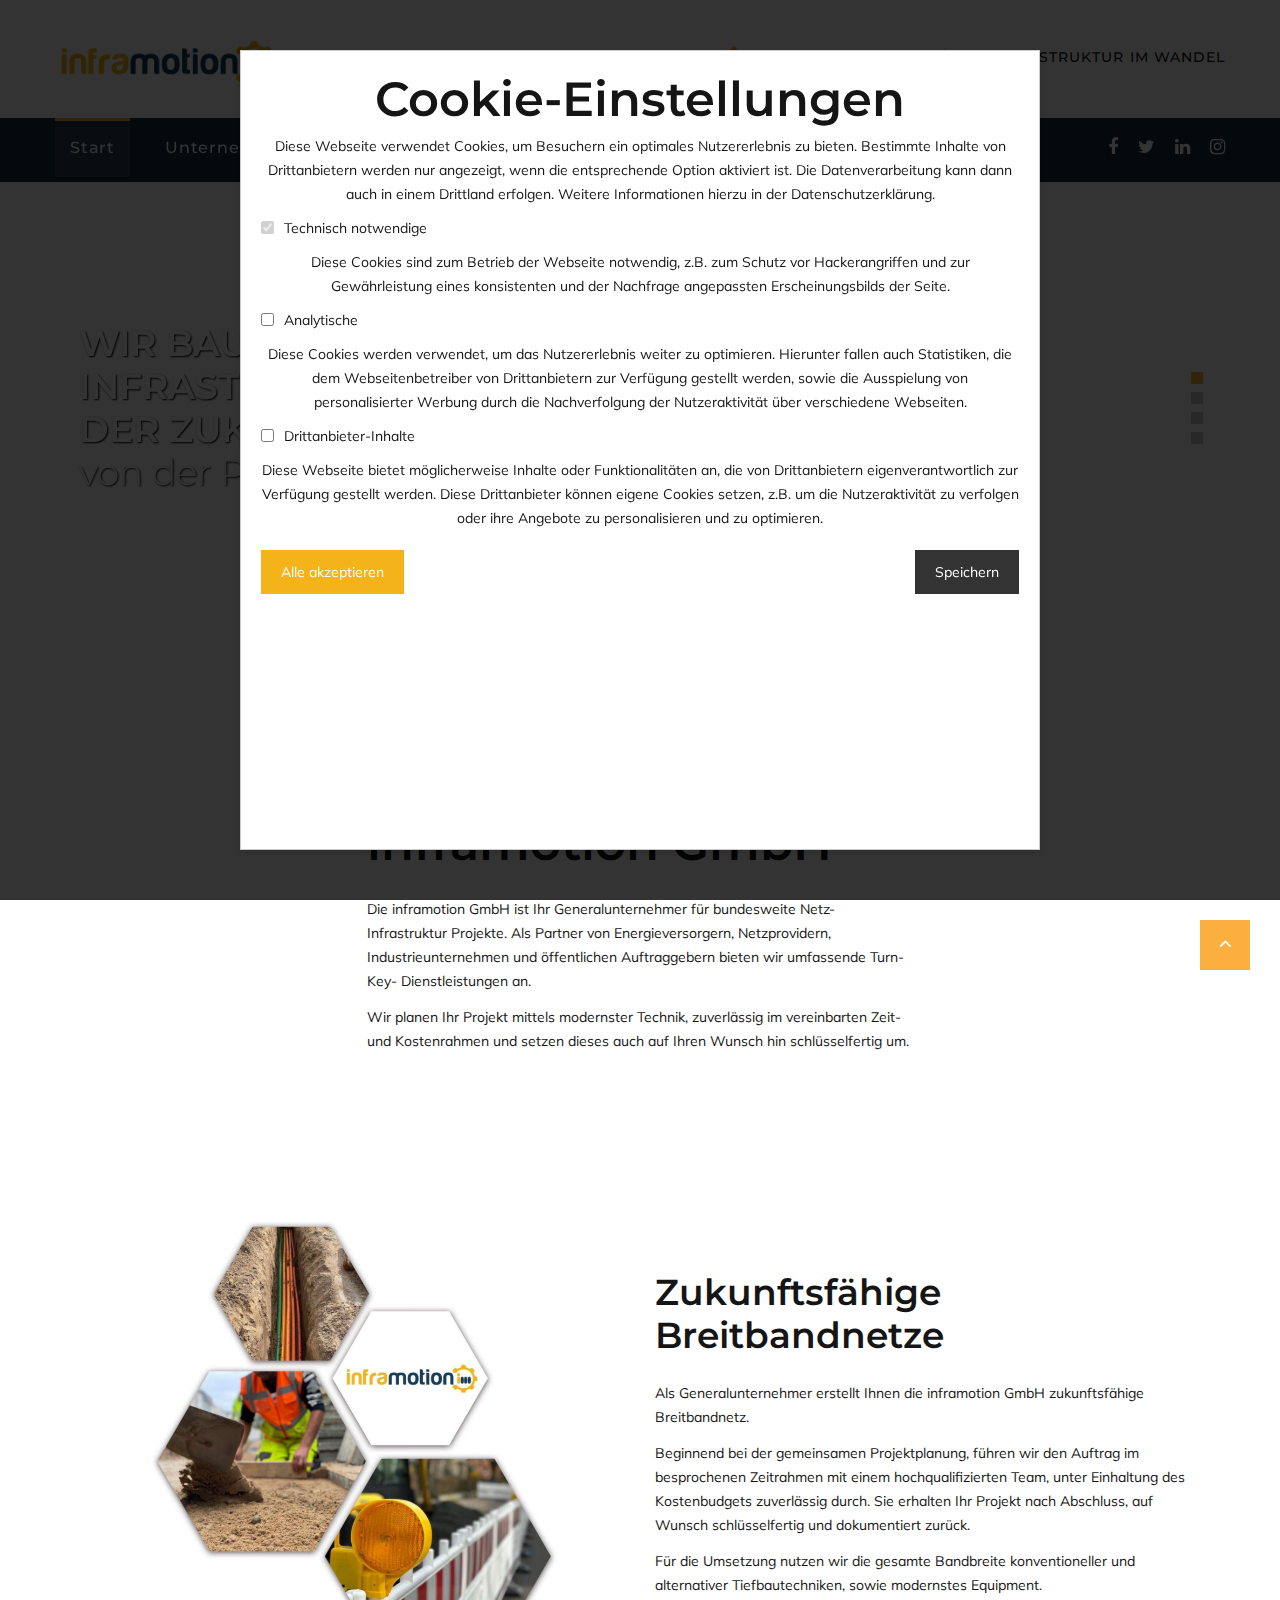
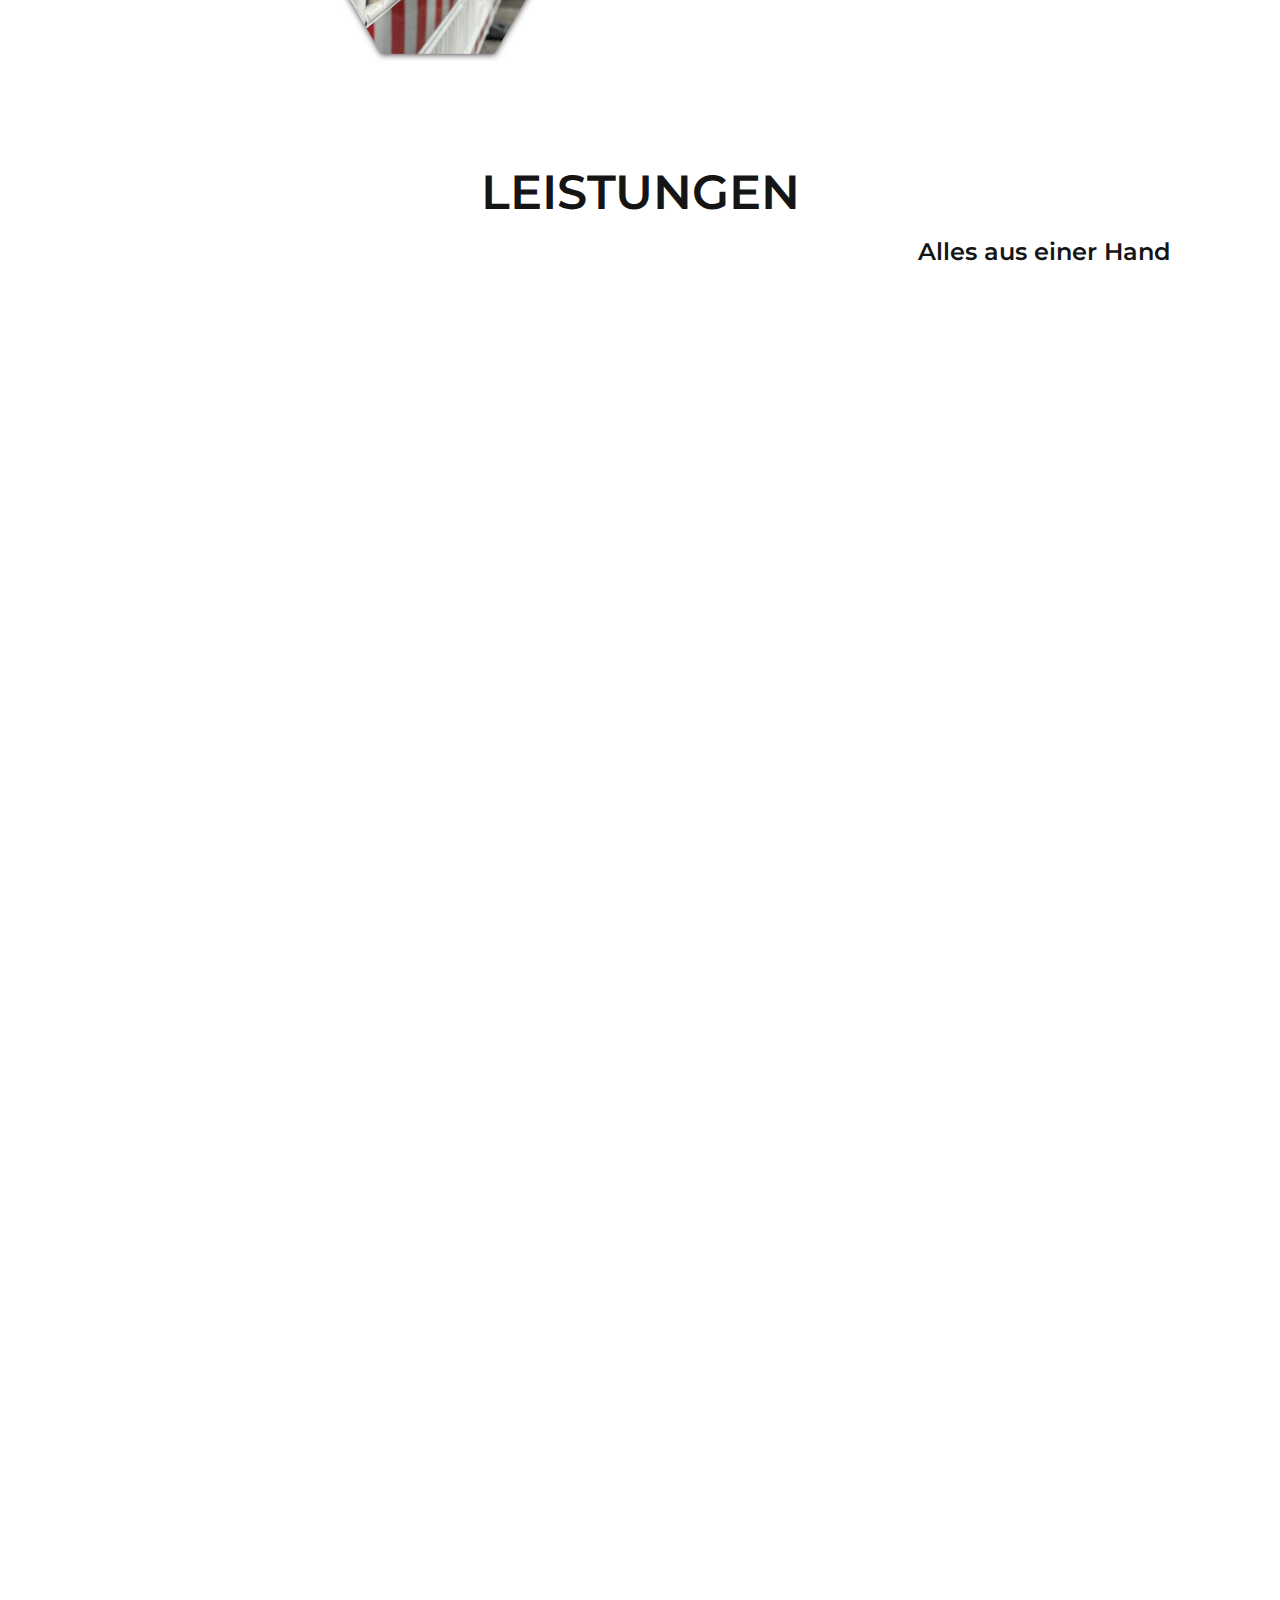
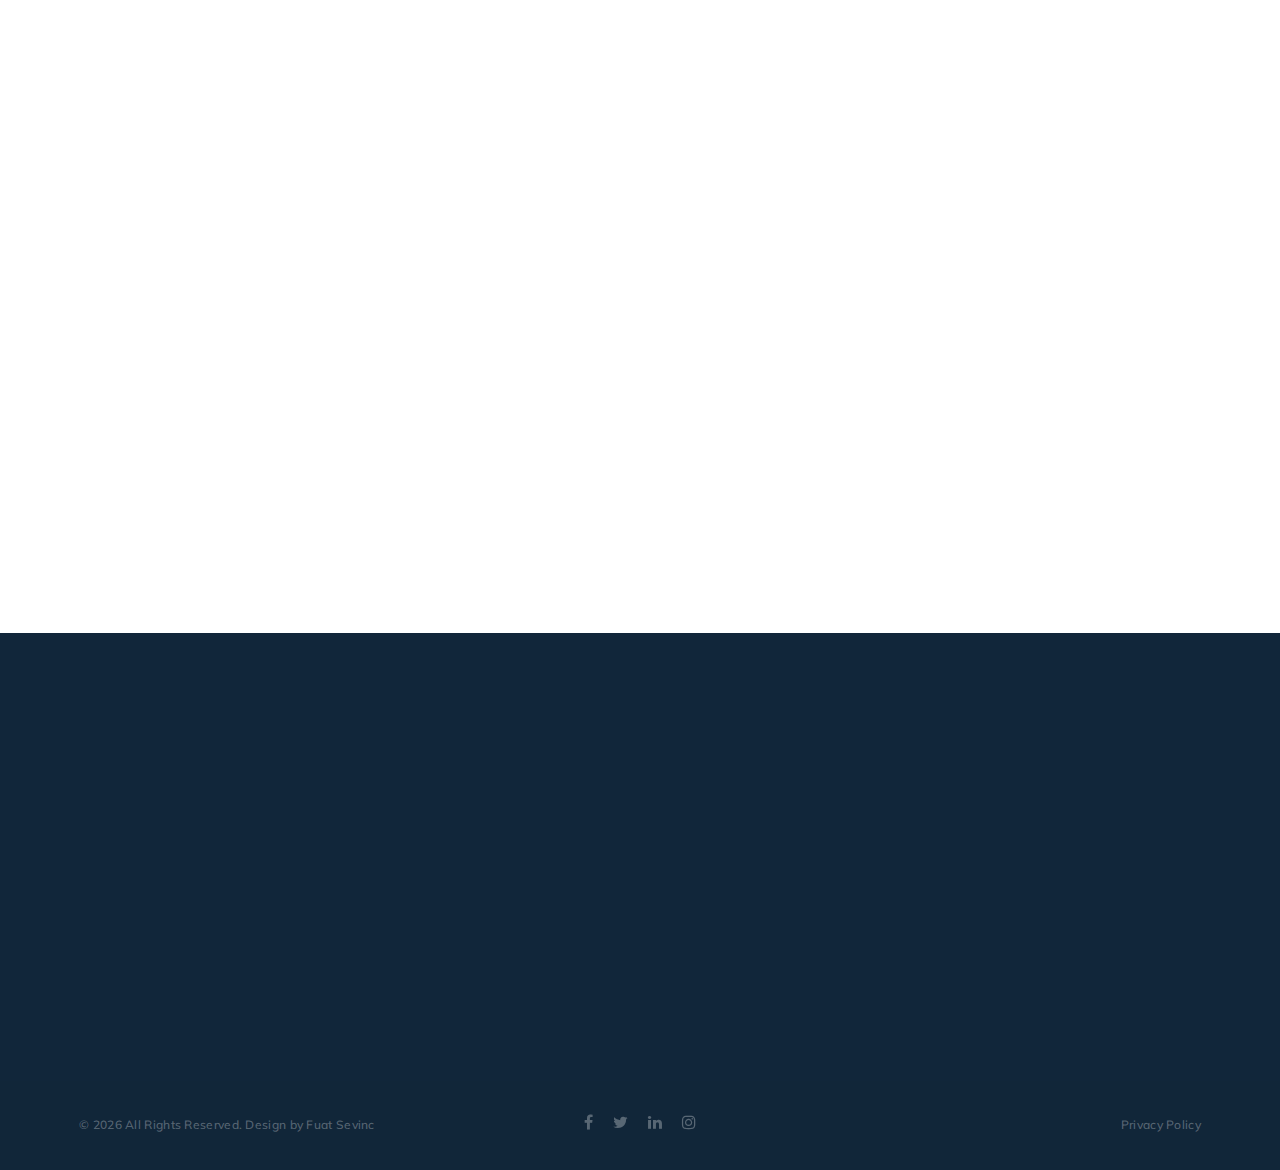
==== commit cafe1b13: "update" ====
--- a/index.html
+++ b/index.html
@@ -397,45 +397,45 @@
 
     <section class="leistungen-section animate__animated animate__fadeInRight">
       <div class="container">
-        <h2 class="animate__animated animate__fadeInRight" data-caption-delay="0" style="color: #F4B419;">LEISTUNGEN</h2>
+        <h2 class="animate__animated animate__fadeInRight" data-caption-delay="0" >LEISTUNGEN</h2>
         <div class="col">
           <div class="p-3 bg-light text-md-right">
-            <h4 style="color: #F4B419;" class="animate__animated animate__fadeInRight" data-caption-delay="0">Alles aus einer Hand</h4>
+            <h4  class="animate__animated animate__fadeInRight" data-caption-delay="0">Alles aus einer Hand</h4>
           </div>
         </div>
         <div class="leistungen-grid">
           <div class="leistungen-item" style="background-image: url('images/ofis2.jpg');">
-            <div class="overlay">
+            <div class="overlay"><br><br><br><br><br><br><br>
               <h2 style="color: aliceblue;">Projektierung und Planung</h2>
               <p>Jedem erfolgreichen Projekt liegt eine sorgfältige und realistische Planung zu Grunde. Auf Wunsch erstellen wir diese für Sie und begleiten im Anschluss die Ausführung.</p>
             </div>
           </div>
           <div class="leistungen-item" style="background-image: url('images/inframotion_tiefbau.jpg');">
-            <div class="overlay">
+            <div class="overlay"><br><br><br><br><br><br><br>
               <h2 style="color: aliceblue;">Tiefbau</h2>
               <p>Für die Umsetzung nutzen wir die gesamte Bandbreite konventioneller, alternativer Tiefbautechniken und verwenden modernstes Equipment.</p>
             </div>
           </div>
           <div class="leistungen-item" style="background-image: url('images/inframotion_baumontage.jpg');">
-            <div class="overlay">
+            <div class="overlay"><br><br><br><br><br><br><br>
               <h2 style="color: aliceblue;">Montage</h2>
               <p>Wir bieten Ihnen das gesamte Spektrum der Glasfaser- und Elektromontage über alle Netzebenen an.</p>
             </div>
           </div>
           <div class="leistungen-item" style="background-image: url('images/ofis.jpg');">
-            <div class="overlay">
+            <div class="overlay"><br><br><br><br><br><br><br>
               <h2 style="color: aliceblue;">Dokumentation</h2>
               <p>Wir betreuen unsere Auftraggeber allumfassend, von der Projektierung bis hin zur Bauausführung und Dokumentation.</p>
             </div>
           </div>
           <div class="leistungen-item" style="background-image: url('images/inframotion_eteknik.jpg');">
-            <div class="overlay">
+            <div class="overlay"><br><br><br><br><br><br><br>
               <h2 style="color: aliceblue;">e-Technik</h2>
               <p>Wir sind Ihr Partner für innovative Lösungen in der Elektrotechnik.</p>
             </div>
           </div>
           <div class="leistungen-item" style="background-image: url('images/inframotion_Sauger.jpg');">
-            <div class="overlay">
+            <div class="overlay"><br><br><br><br><br><br><br>
               <h2 style="color: aliceblue;">Saugbagger</h2>
               <p>Wir arbeiten mit Saugbaggern, die moderne Techniken einsetzen, um die Umwelt zu schützen und Bäume zu erhalten.</p>
             </div>
@@ -443,6 +443,7 @@
         </div>
       </div>
     </section>
+    
 
     <!-- Page Footer-->
     <footer class="section footer-corporate context-dark">
